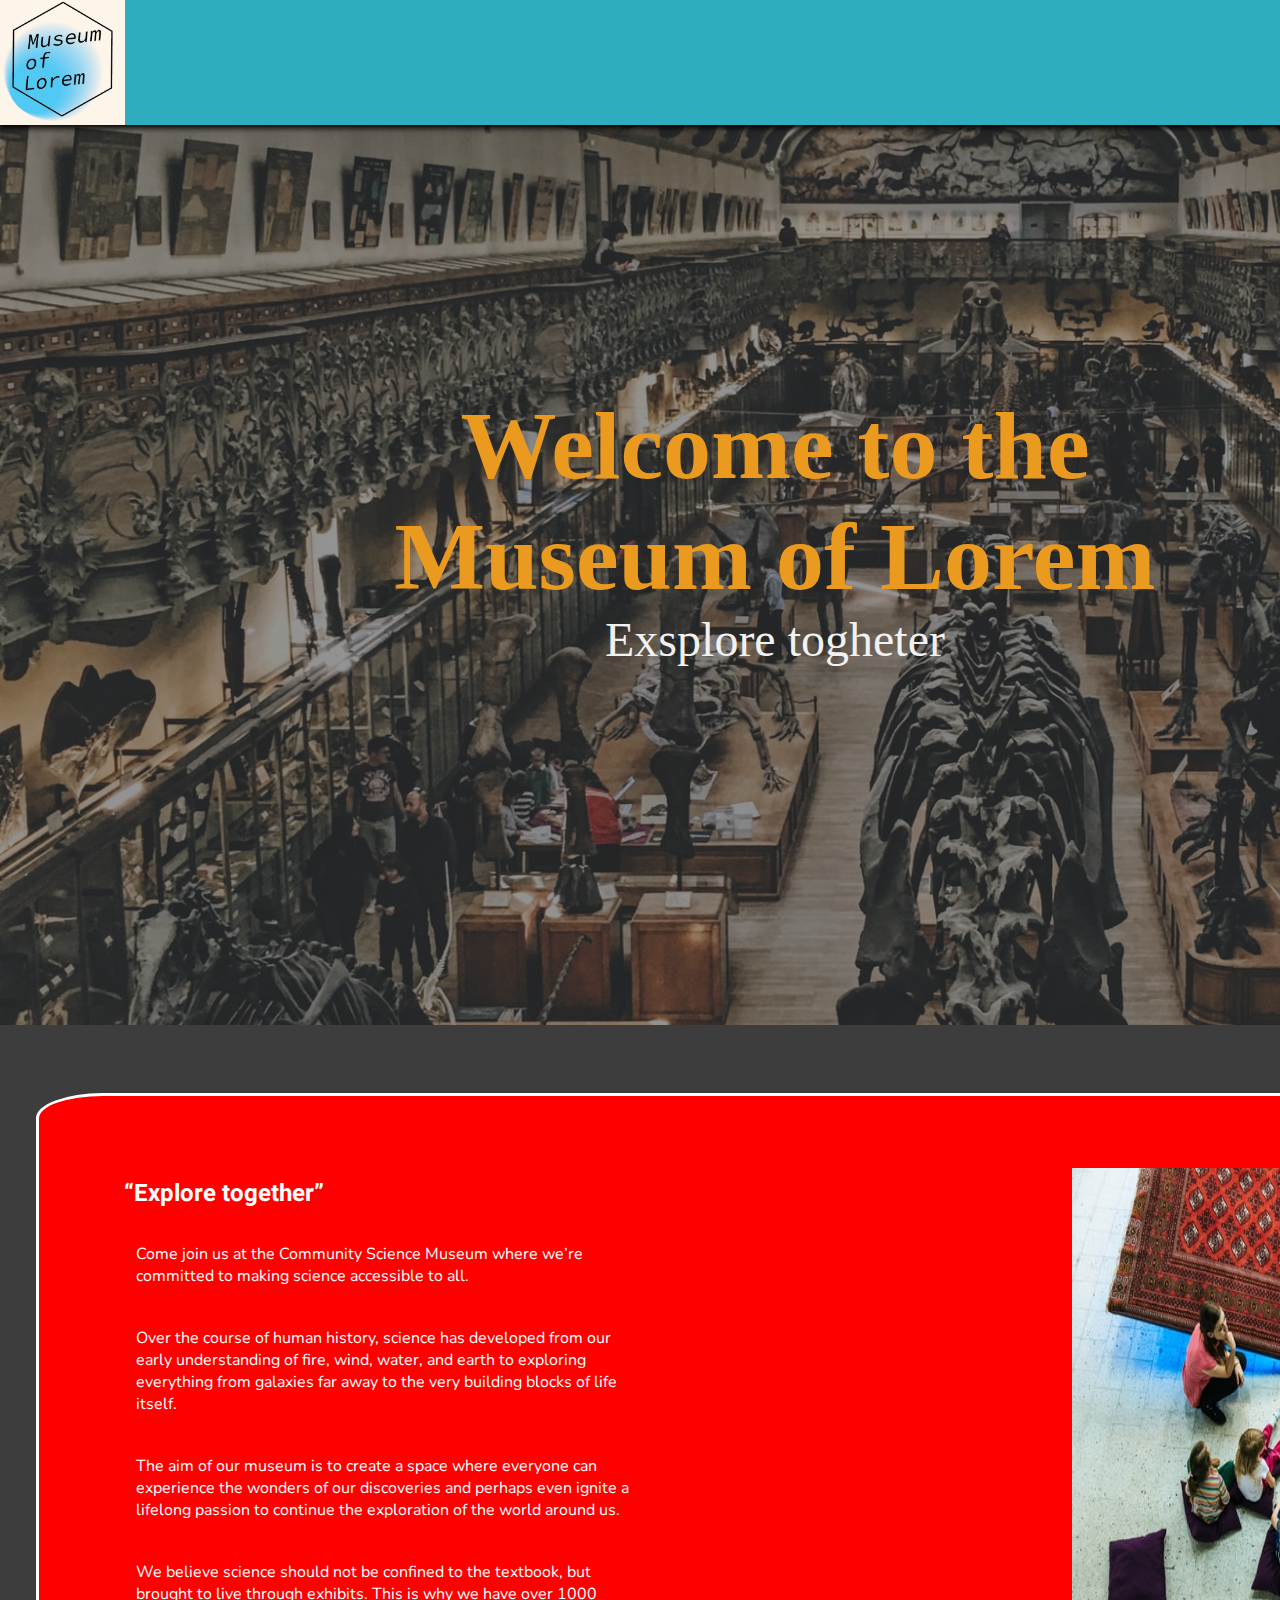
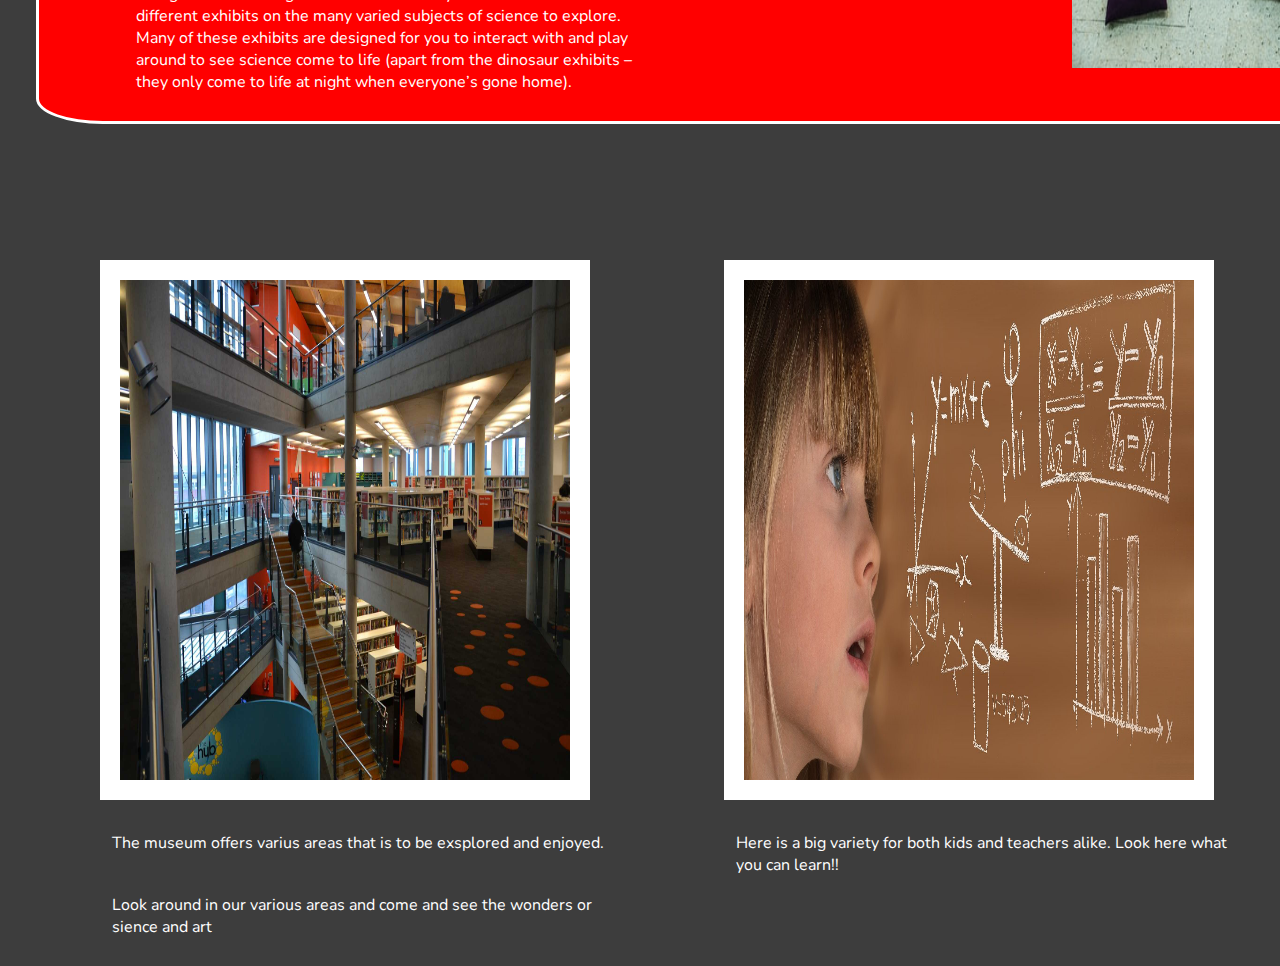
==== index.html @ aa78b1b6 "fixed page 1" ====
<!DOCTYPE html>
<html lang="en">
  <head>
    <title>Museum of Ipsum</title>
    <meta charset="UTF-8" />
    <meta name="author" content="Dennis-Hass" />
    <meta name="description" content="Community Science Museum" />
    <meta name="viewport" content="width=device-width, initial-scale=1.0" />
    <link href="css/style.css" rel="stylesheet" />
    <link rel="preconnect" href="https://fonts.gstatic.com" />
    <link
      href="https://fonts.googleapis.com/css2?family=Barlow+Semi+Condensed:wght@500&family=Heebo:wght@500&family=Nunito:wght@600&display=swap"
      rel="stylesheet"
    />
  </head>
  <body class="grid-fp body-hp">
    <header>
      <a href="index.html"
        ><img class="logo" src="/images/logo museum.png" alt="logo"
      /></a>
      <nav>
        <ul>
          <li class="dropdown">
            <button class="dropdb">Exsplore</button>
            <div class="overlay"></div>
            <div class="dropdown-items">
              <a href="kids.html">For Kids</a>
              <a href="to-do.html">Parents</a>
              <a href="researcher.html">Researcher</a>
            </li>
          
          <li class="dropdown">
            <button class="dropdb">Exhibition</button>
            <div class="dropdown-items">
              <a href="cosmology.html">Cosmology</a>
              <a href="evolution.html">Evolution</a>
              <a href="bio-meds.html">Bio and Medecine</a>
              <a href="robots.html">Robots and AI</a>
              <a href="ecology.html">Ecology</a>
            </li>
          <li class="dropdown">
          <a class="dropdb"  href="hours-oph.html">Visit?</a>
        </li>
        </ul>
      </nav>
    </header>
    <div class="intro-pos">
      <h1 class="intro-txt">Welcome to the Museum of Lorem</h1>
      <p1>Exsplore togheter</p1>
    </div>
    <div class="welcome bg-intro">
      

    </div>

    <section class="grid-a1">
      <div class="txt-fp">
        <h2>“Explore together”</h2>
        <p>
          Come join us at the Community Science Museum where we’re committed to
          making science accessible to all.
        </p>

        <p>
          Over the course of human history, science has developed from our early
          understanding of fire, wind, water, and earth to exploring everything
          from galaxies far away to the very building blocks of life itself.
        </p>
        <p>
          The aim of our museum is to create a space where everyone can
          experience the wonders of our discoveries and perhaps even ignite a
          lifelong passion to continue the exploration of the world around us.
        </p>
        <p>
          We believe science should not be confined to the textbook, but brought
          to live through exhibits. This is why we have over 1000 different
          exhibits on the many varied subjects of science to explore. Many of
          these exhibits are designed for you to interact with and play around
          to see science come to life (apart from the dinosaur exhibits – they
          only come to life at night when everyone’s gone home).
        </p>
      </div>
      <div class="a-1">
        <img
          class="grid-a1-img"
          src="/images/monika-kozub-GelAjCYjqCo-unsplash.jpg"
          alt="thogeter in learning"
        />
      </div>
    </section>

    <section class="grid-a2">
      <div>
        <img
          class="fp-img"
          src="/images/library-1132573_1920.jpg"
          alt="the-open-libary"
        />

        <p>
          The museum offers varius areas that is to be exsplored and enjoyed.
        </p>
        <p>
          Look around in our various areas and come and see the wonders or
          sience and art
        </p>
      </div>
      <div>
        <a href="kids.html">
          <img
            class="fp-img"
            src="/images/learn-2405206_1920.jpg"
            alt="we-want-kids-to-learn"
        /></a>
        <p>
          Here is a big variety for both kids and teachers alike. Look here what
          you can learn!!
        </p>
      </div>
      <div>
        <a href="bio-meds.html"
          ><img
            class="fp-img"
            src="/images/jesse-orrico-60373.jpg"
            alt="Medecine-area"
        /></a>
        <p>
          We offer the wonders of the body and medicine and we have many
          exciting things too look at and we want you to exsplore everything
        </p>
      </div>
    </section>
    <script src="/js/funfact.js"></script>
  </body>
</html>
---- css/style.css ----
@font-face {
  font-family: "Nunito";
  font-style: normal;
  font-weight: 600;
  font-display: swap;
  src: url(https://fonts.gstatic.com/s/nunito/v16/XRXV3I6Li01BKofIOOaBXso.woff2)
    format("woff2");
}
@font-face {
  font-family: "Heebo";
  font-style: normal;
  font-weight: 500;
  font-display: swap;
  src: url(https://fonts.gstatic.com/s/heebo/v10/NGSpv5_NC0k9P_v6ZUCbLRAHxK1EiSysd0mm_00.woff2)
    format("woff2");
}
@font-face {
  font-family: "Barlow Semi Condensed";
  font-style: normal;
  font-weight: 500;
  font-display: swap;
  src: url(https://fonts.gstatic.com/s/barlowsemicondensed/v6/wlpigxjLBV1hqnzfr-F8sEYMB0Yybp0mudRfi6m_CWslu50.woff2)
    format("woff2");
}

@font-face {
  font-family: 'Audiowide';
  font-style: normal;
  font-weight: 400;
  font-display: swap;  src: url(https://fonts.gstatic.com/s/audiowide/v9/l7gdbjpo0cum0ckerWCdmA_OIxo.woff2) format('woff2');}


html{
  max-width: auto;
  overflow-x: hidden;
  
}
.body-hp{
  background-color: #000000c2;
}
:root {
  --main-text: "Heebo";
  --small-text: "Nunito";
  --babyblue: #2fadbe;
  --menu-green: #26bf6d;
  --flex: flex: 1
}


h2 {
  font-family: var(--main-text);
}

p {
width: 500px;
font-family: var(--small-text);
color: white;
padding: 12px;
}

.grid-fp {
  display: grid;
  grid-template-columns: auto;
  grid-template-rows: auto;
  grid-template-areas: 
  "header header header header"
  "intro intro intro intro"
  "main main main main"
  "footer footer footer footer"
  ;
  margin: auto;
  
}
.grid-a1 {
 grid-area: main;
  margin-top: 38px;
 
  padding-top: 15px;
  display: flex;
  
}

.grid-a2{
 grid-area: footer;
 display: flex;
 gap: 100px;
 margin-top: 100px;
margin-left: 100px;
}


header {
  grid-area: header;
  height: 125px;
  width: 100%;
  background-color: #2fadbe;
  display: flex;
  box-shadow: 0px 3px 6px 0px black;
  z-index: 2;
  justify-content: space-between;
  
}
ul{
  display: flex;
  height: 108px;
  width: 530px;
  gap: 70px;
}





.logo {
  display: inline-block;
  height: 125px;
  width: 125px;
}
.bg-intro{
  background-image: url(/images/anthony-delanoix-ae1zKHoreQ8-unsplash.jpg);
  background-repeat: no-repeat;
  background-size: cover;
  background-position: 50%;
  height: 900px;
  opacity: 0.45;
}


.dropdb {
  background-color: #2fadbe;
  color: white;
  padding: 0px 16px;
  font-size: 20px;
  border: none;
  font-family: "Heebo", sans-serif;
  border-radius: 20px;
  height: 100px;

}

.dropdown {
  position: relative;
  display: inline-block;
  border-radius: 15px;
  align-self: center;
}

.dropdown-items {
  display: none;
  position: absolute;
  background-color: #f1f1f1;
  min-width: 160px;
  box-shadow: 0px 10px 20px 0px rgba(0, 0, 0, 0.2);
  z-index: 1;
  border-radius: 10px;  
}

.dropdown-items a {
  color: black;
  padding: 12px 16px;
  text-decoration: none;
  display: block;
}

.dropdown-items a:hover {
  background-color: rgb(139, 134, 134);
}

.dropdown:hover .dropdown-items {
  display: block;
}

.dropdown:hover .dropdb {
 
  background-color: #26bf6d;
  box-sizing: border-box;
  width: 100%;


}

.overlay{
  content: "";
position: absolute;
bottom: 100%;
left: 0;
right: 0;
transition: ease .2s;
overflow: hidden;
background-color: var(--menu-green);
height: 0;
width: 100%;
}

.overlay:hover{
  bottom:0;
  height: 100%;
}




.welcome {
  
  grid-area: intro;
  text-align: center;
  font-family: "Nunito", sans-serif;
}
.intro-txt{
  width: 100%;
  margin: auto;
  color: rgb(235, 154, 32);
  
}
.intro-pos{
  position: absolute;
z-index: 2;
top: 390px;
text-align: center;
font-size: 3em;
left: 270px;
}




.fp-img {
  height: 500px;
  width: 450px;
  border: solid white 20px;
}
p1{
  color: #f1f1f1;
}

.grid-a1-img{
  width: 500px;
  height: 500px;
  flex: 50%;
  margin-right: 300px;
  margin-top: 90px

}

.txt-fp {
  margin-left: 36px;
  margin-top: 15px;
  background-color: red;
  margin-right: -629px;
  width: 1032.5px;
  margin-bottom: 36px;
  border-radius: 4%;
  padding-left: 85px;
  padding-top: 60px;
  flex: 50%;
  color: white;
  border: solid;

}

.container{
  position: relative;
}

.txt-ff {
  color: white;
  text-decoration:bold;
  position: absolute;
  top: 160px;
  left: 550px;
  z-index: 2;
  font-family: 'Audiowide', cursive;
  font-size: x-large;
}
.fun-fact {
  text-align: center;
  position: absolute;
  top: 100px;
  left: 500px;
  width: 200px;
  height: 200px;
  display: block;
  background: red;
  border-radius: 100%;
  z-index: 1;
  border: solid black 3px;
}
.fun-fact-1 {
  top: 110px;
  left: 480px;
  position: absolute;
  width: 100px;
  height: 100px;
  display: block;
  background: green;
  border-radius: 100%;
  z-index: -1;
}
.fun-fact-2 {
  left: 600px;
  top: 100px;
  position: absolute;
  width: 100px;
  height: 100px;
  display: block;
  background: purple;
  border-radius: 100%;
  z-index: -1;
}
.fun-fact-3 {
  top: 220px;
  left: 500px;
  position: absolute;
  width: 100px;
  height: 100px;
  display: block;
  background: blue;
  border-radius: 100%;
  z-index: -1;
}
.fun-fact-4 {
  left: 620px;
  top: 220px;
  position: absolute;
  width: 100px;
  height: 100px;
  display: block;
  background: yellow;
  border-radius: 100%;
  z-index: 1;
}
span{
  content: "";
  width: 800px;
  height: 5px;
  background: black;
  display: block;
  margin-bottom: 15px;
}

@media screen and (min-width: 300px) and (max-width: 600px) {
}

@media screen and (min-width: 900px) {
}
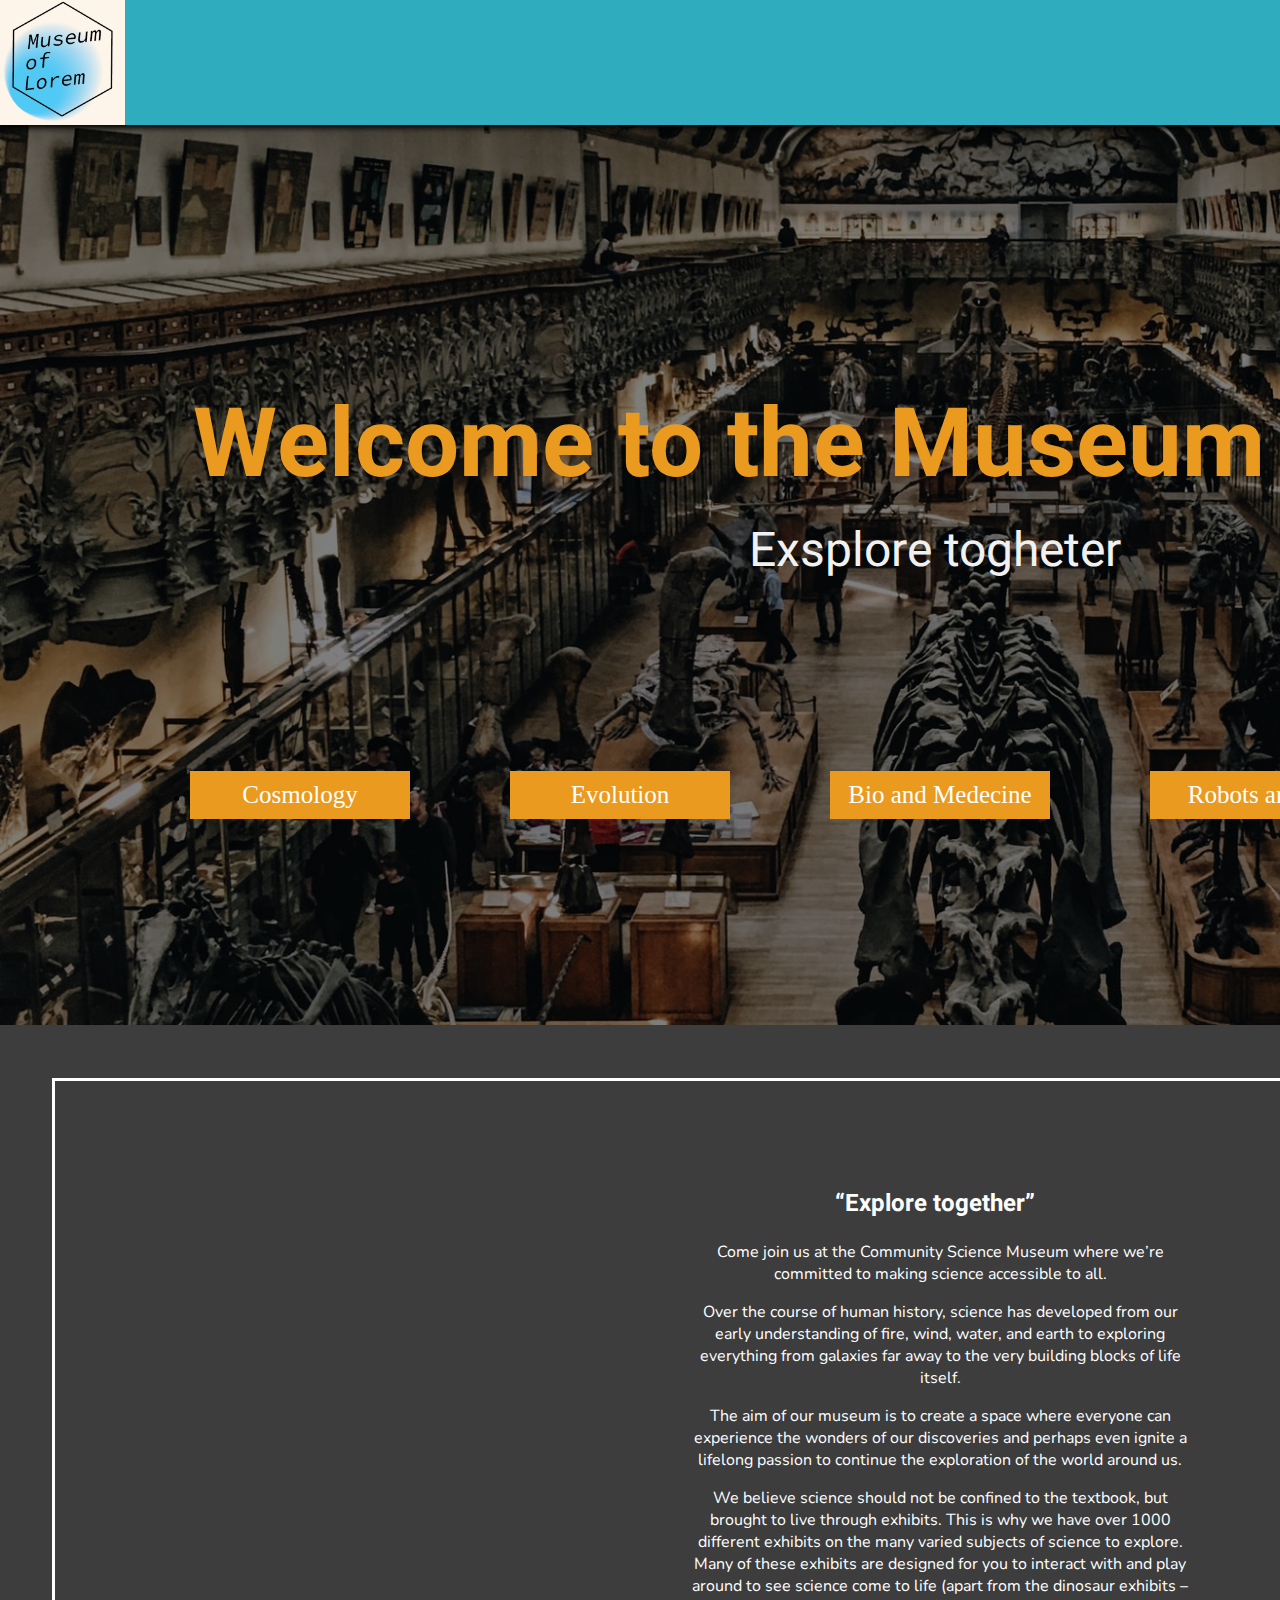
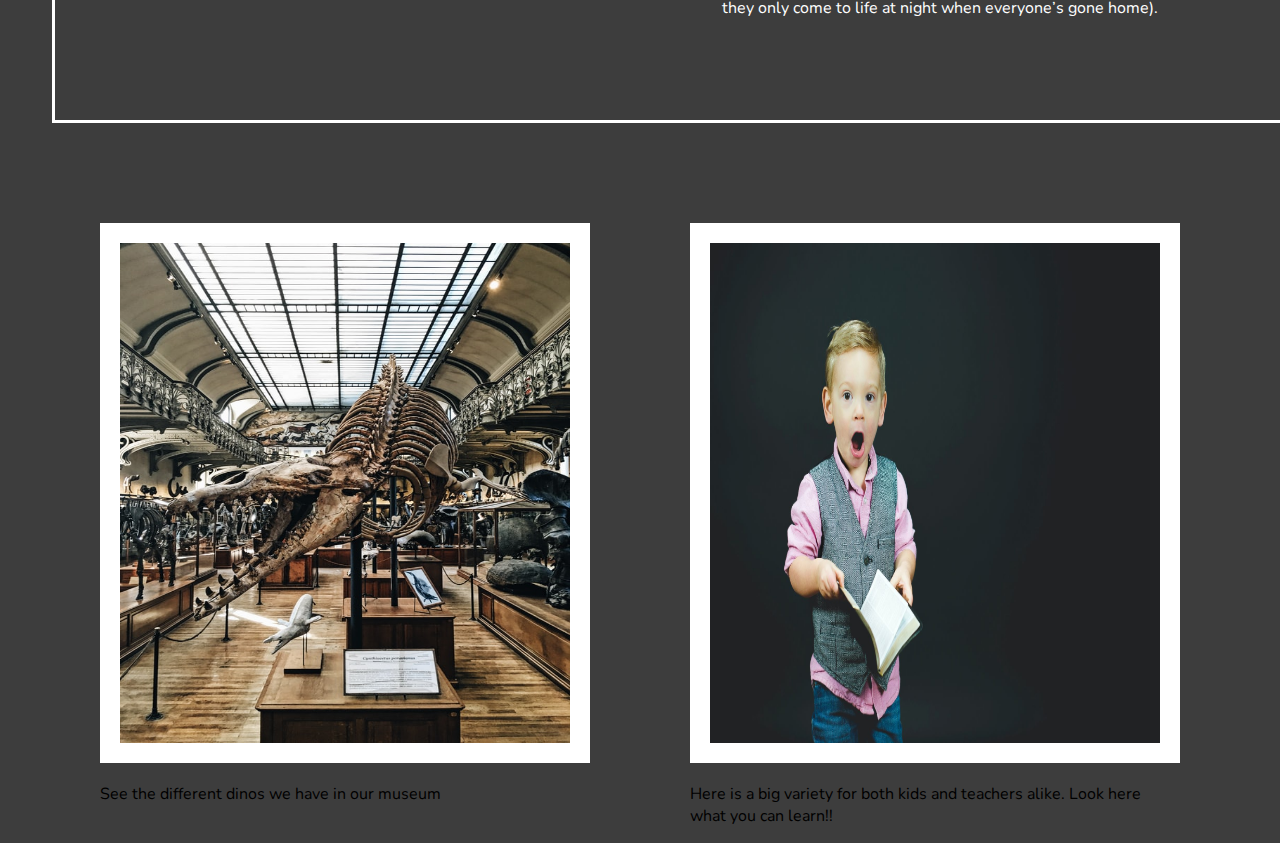
==== commit 5539d0ec: "did stuff" ====
--- a/index.html
+++ b/index.html
@@ -25,7 +25,7 @@
             <div class="overlay"></div>
             <div class="dropdown-items">
               <a href="kids.html">For Kids</a>
-              <a href="to-do.html">Parents</a>
+              <a href="to-do.html">Teachers</a>
               <a href="researcher.html">Researcher</a>
             </li>
           
@@ -44,6 +44,7 @@
         </ul>
       </nav>
     </header>
+    
     <div class="intro-pos">
       <h1 class="intro-txt">Welcome to the Museum of Lorem</h1>
       <p1>Exsplore togheter</p1>
@@ -52,6 +53,21 @@
       
 
     </div>
+    <nav class="s-nav">
+        <ul>
+        <li>
+        
+        <div class=test-nav>
+          <a href="cosmology.html">Cosmology</a>
+          <a href="evolution.html">Evolution</a>
+          <a href="bio-meds.html">Bio and Medecine</a>
+          <a href="robots.html">Robots and AI</a>
+          <a href="ecology.html">Ecology</a>
+        </li>
+    </nav>
+        </ul>
+    
+    
 
     <section class="grid-a1">
       <div class="txt-fp">
@@ -80,36 +96,25 @@
           only come to life at night when everyone’s gone home).
         </p>
       </div>
-      <div class="a-1">
-        <img
-          class="grid-a1-img"
-          src="/images/monika-kozub-GelAjCYjqCo-unsplash.jpg"
-          alt="thogeter in learning"
-        />
-      </div>
     </section>
-
+    
     <section class="grid-a2">
       <div>
         <img
           class="fp-img"
-          src="/images/library-1132573_1920.jpg"
-          alt="the-open-libary"
+          src="/images/anthony-delanoix-gp6hQuZFRLM-unsplash(2).jpg"
+          alt="dinosaurs-area"
         />
 
+
         <p>
-          The museum offers varius areas that is to be exsplored and enjoyed.
-        </p>
-        <p>
-          Look around in our various areas and come and see the wonders or
-          sience and art
-        </p>
+          See the different dinos we have in our museum</p>
       </div>
       <div>
         <a href="kids.html">
           <img
             class="fp-img"
-            src="/images/learn-2405206_1920.jpg"
+            src="/images/ben-white-qDY9ahp0Mto-unsplash.jpg"
             alt="we-want-kids-to-learn"
         /></a>
         <p>
@@ -129,6 +134,9 @@
           exciting things too look at and we want you to exsplore everything
         </p>
       </div>
+      <div>
+        <img src="" alt="">
+      </div>
     </section>
     <script src="/js/funfact.js"></script>
   </body>
--- a/css/style.css
+++ b/css/style.css
@@ -31,7 +31,7 @@
 
 
 html{
-  max-width: auto;
+  max-width: 1900px;
   overflow-x: hidden;
   
 }
@@ -52,10 +52,7 @@
 }
 
 p {
-width: 500px;
 font-family: var(--small-text);
-color: white;
-padding: 12px;
 }
 
 .grid-fp {
@@ -76,8 +73,14 @@
   margin-top: 38px;
  
   padding-top: 15px;
-  display: flex;
-  
+  
+  
+}
+.grid-a1 p{
+  width:500px;
+  position: relative;
+  left: 550px;
+ 
 }
 
 .grid-a2{
@@ -100,6 +103,8 @@
   justify-content: space-between;
   
 }
+
+
 ul{
   display: flex;
   height: 108px;
@@ -122,7 +127,7 @@
   background-size: cover;
   background-position: 50%;
   height: 900px;
-  opacity: 0.45;
+  filter: brightness(50%);
 }
 
 
@@ -213,12 +218,13 @@
   
 }
 .intro-pos{
-  position: absolute;
-z-index: 2;
-top: 390px;
-text-align: center;
-font-size: 3em;
-left: 270px;
+  position: relative;
+  z-index: 1;
+  text-align: center;
+  font-size: 3em;
+  font-family: var(--main-text);
+  grid-area: intro;
+  top: 250px;
 }
 
 
@@ -243,34 +249,24 @@
 }
 
 .txt-fp {
-  margin-left: 36px;
-  margin-top: 15px;
-  background-color: red;
-  margin-right: -629px;
-  width: 1032.5px;
-  margin-bottom: 36px;
-  border-radius: 4%;
-  padding-left: 85px;
-  padding-top: 60px;
-  flex: 50%;
+  margin: auto;
+  width: 85%;
+  padding: 85px;
   color: white;
   border: solid;
-
-}
-
-.container{
-  position: relative;
-}
-
+  text-align: center;
+}
+
+.container {
+  position: relative;
+}
 .txt-ff {
   color: white;
-  text-decoration:bold;
+  text-decoration: bold;
   position: absolute;
   top: 160px;
   left: 550px;
   z-index: 2;
-  font-family: 'Audiowide', cursive;
-  font-size: x-large;
 }
 .fun-fact {
   text-align: center;
@@ -283,7 +279,7 @@
   background: red;
   border-radius: 100%;
   z-index: 1;
-  border: solid black 3px;
+  color:white;
 }
 .fun-fact-1 {
   top: 110px;
@@ -294,7 +290,7 @@
   display: block;
   background: green;
   border-radius: 100%;
-  z-index: -1;
+  z-index: 0;
 }
 .fun-fact-2 {
   left: 600px;
@@ -305,7 +301,7 @@
   display: block;
   background: purple;
   border-radius: 100%;
-  z-index: -1;
+  z-index: 0;
 }
 .fun-fact-3 {
   top: 220px;
@@ -316,7 +312,7 @@
   display: block;
   background: blue;
   border-radius: 100%;
-  z-index: -1;
+  z-index: 0;
 }
 .fun-fact-4 {
   left: 620px;
@@ -327,15 +323,66 @@
   display: block;
   background: yellow;
   border-radius: 100%;
+  z-index: 0;
+}
+
+.fact{
+  display:none;
+}
+.fun-fact:hover >  .fact{
+  display: block;
+  rotate: 180deg;
+  padding: 100px;
+
+}
+.fun-fact:hover{
+  width: 600px;
+  height: 300px;
+  transition: ease-out 1s;
+  transform: rotate(180deg);
+  z-index: 2;
+  border-radius: 0%;
+display:block;
+  color:white;
+}
+
+
+.test-nav{
+  position: relative;
+  display: flex;
+  gap: 100px;
   z-index: 1;
-}
-span{
-  content: "";
-  width: 800px;
-  height: 5px;
-  background: black;
-  display: block;
-  margin-bottom: 15px;
+  
+}
+
+
+.s-nav{
+  display: grid;
+grid-area: intro;
+margin-top: 500px;
+margin-left: 150px;
+  position: relative;
+  border-radius: 15px;
+  align-self: center;
+}
+
+
+.test-nav a{
+  color: white;
+  font-size: 25px;
+  background-color: #eb9a20;
+  align-self: center;
+  padding: 10px;
+  width: 200px;
+  text-align: center;
+  text-decoration: none;
+
+}
+
+.test-nav a:hover{
+  background-color: black;
+  color: #eb9a20;
+
 }
 
 @media screen and (min-width: 300px) and (max-width: 600px) {
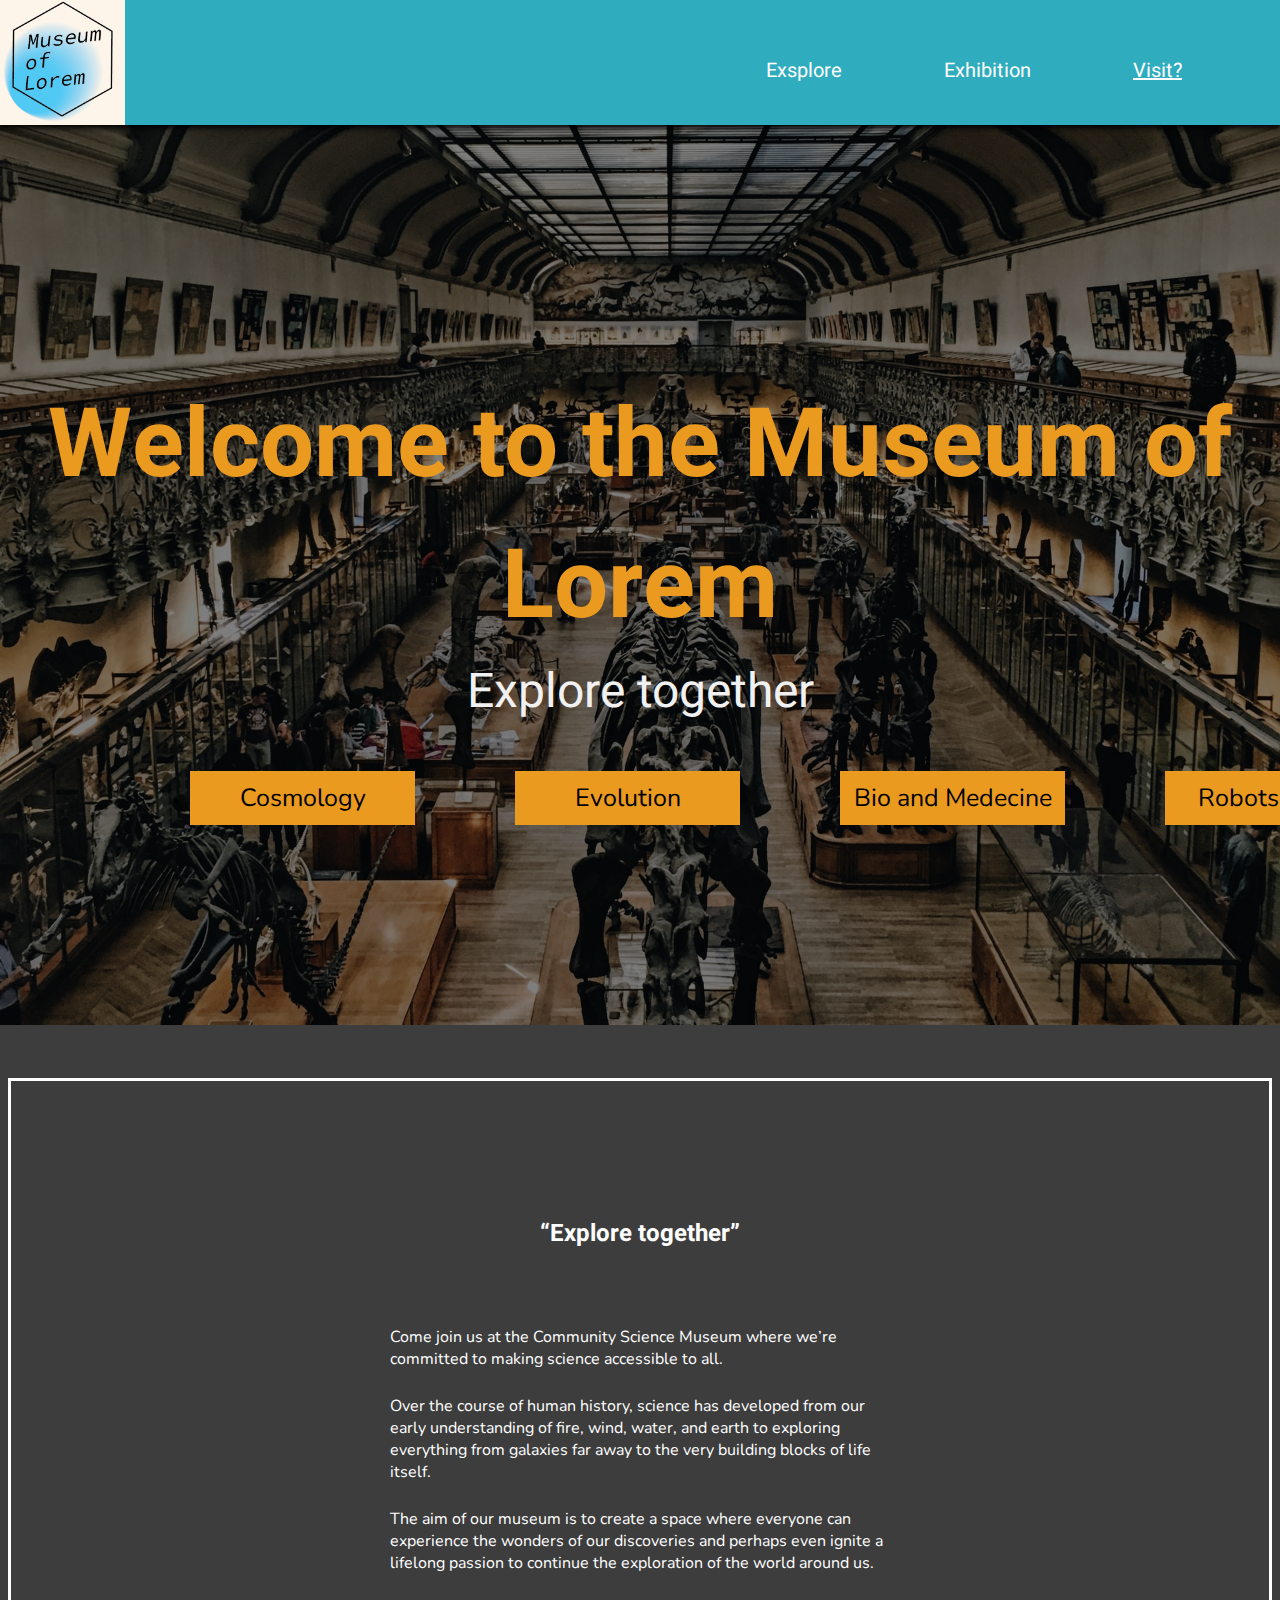
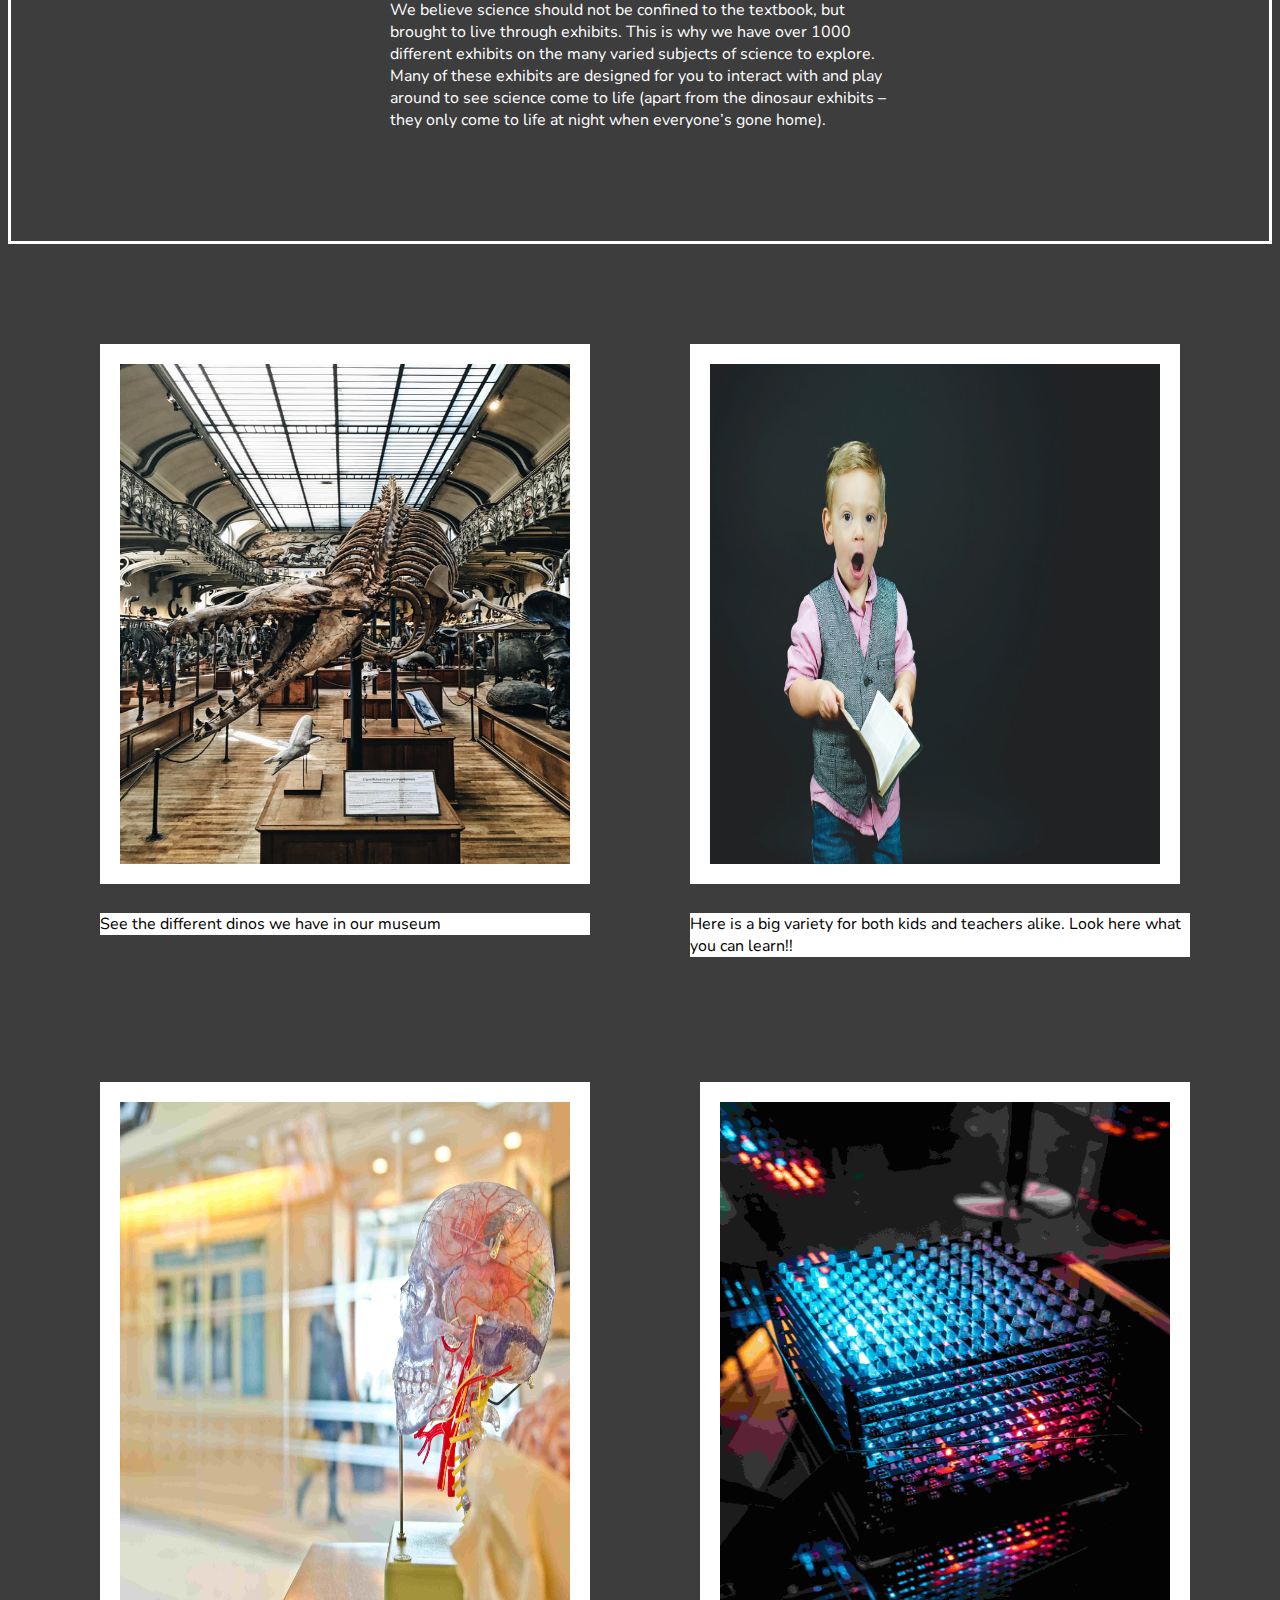
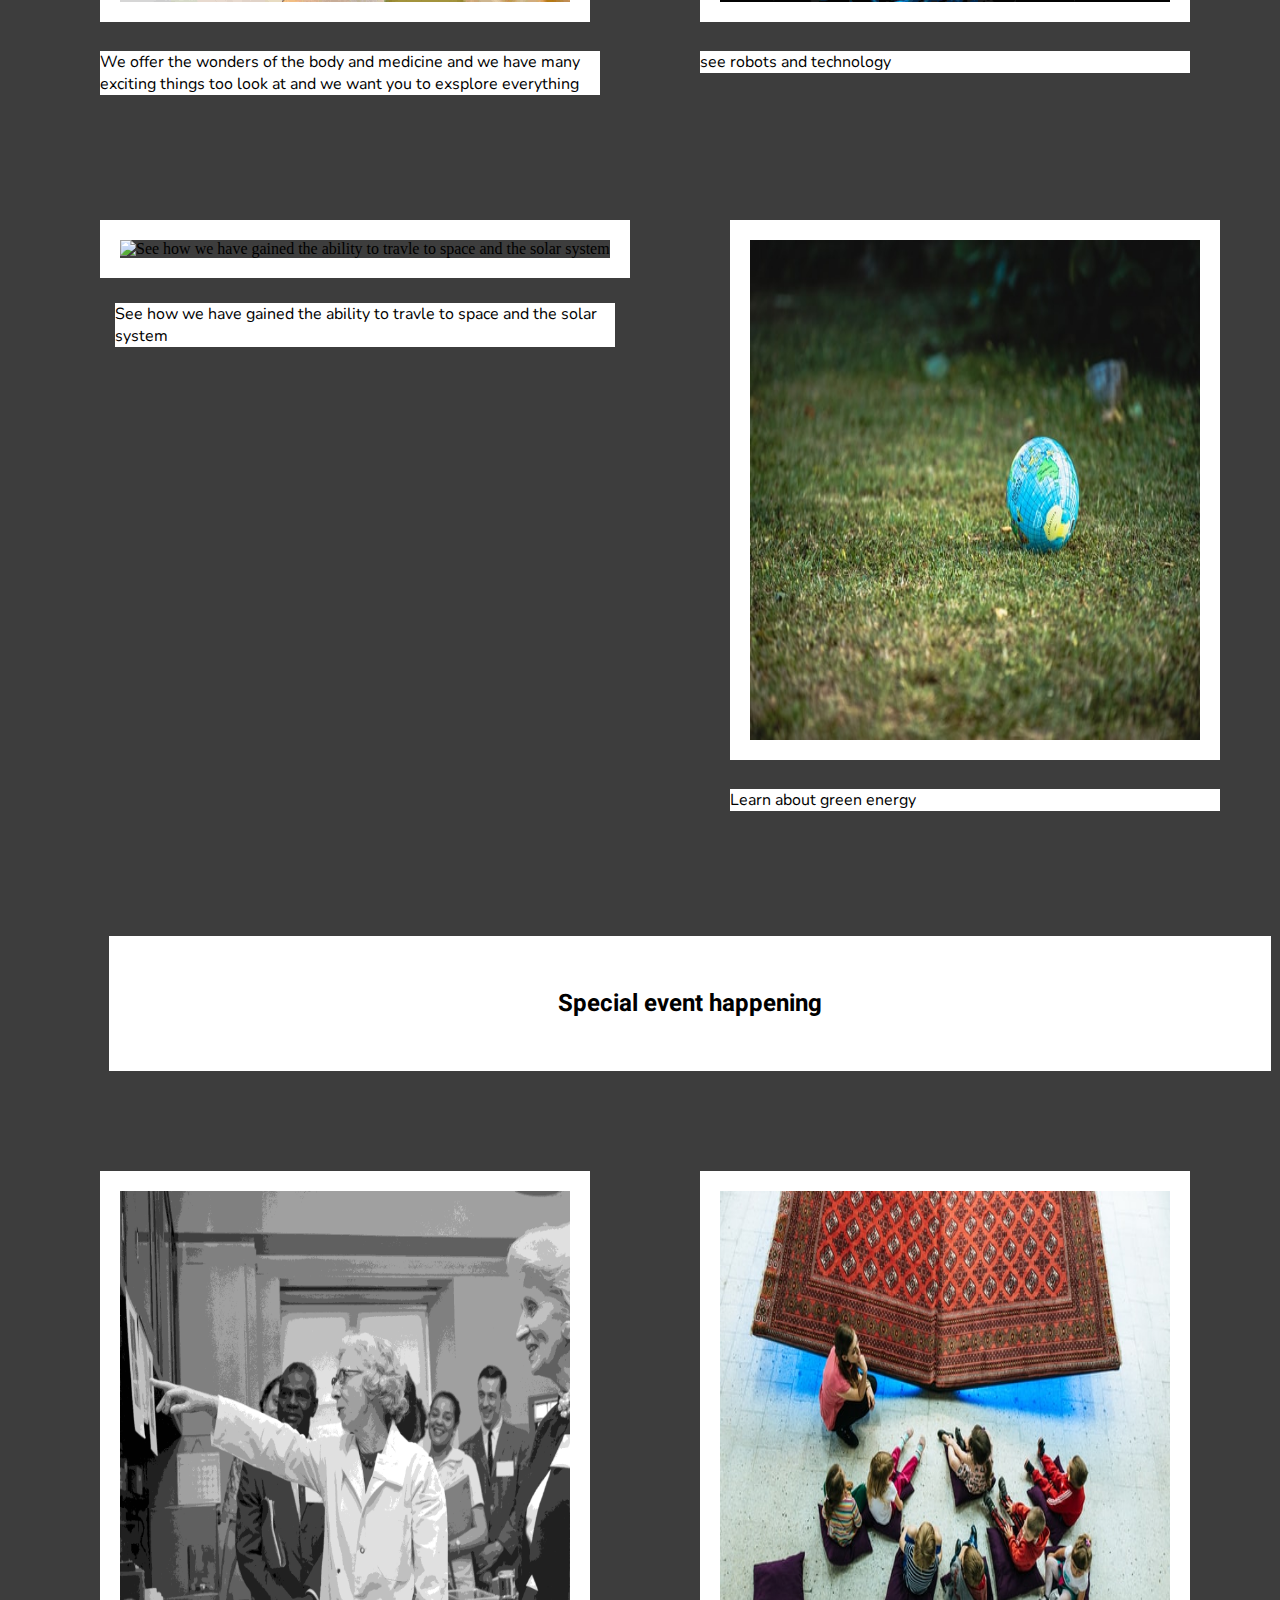
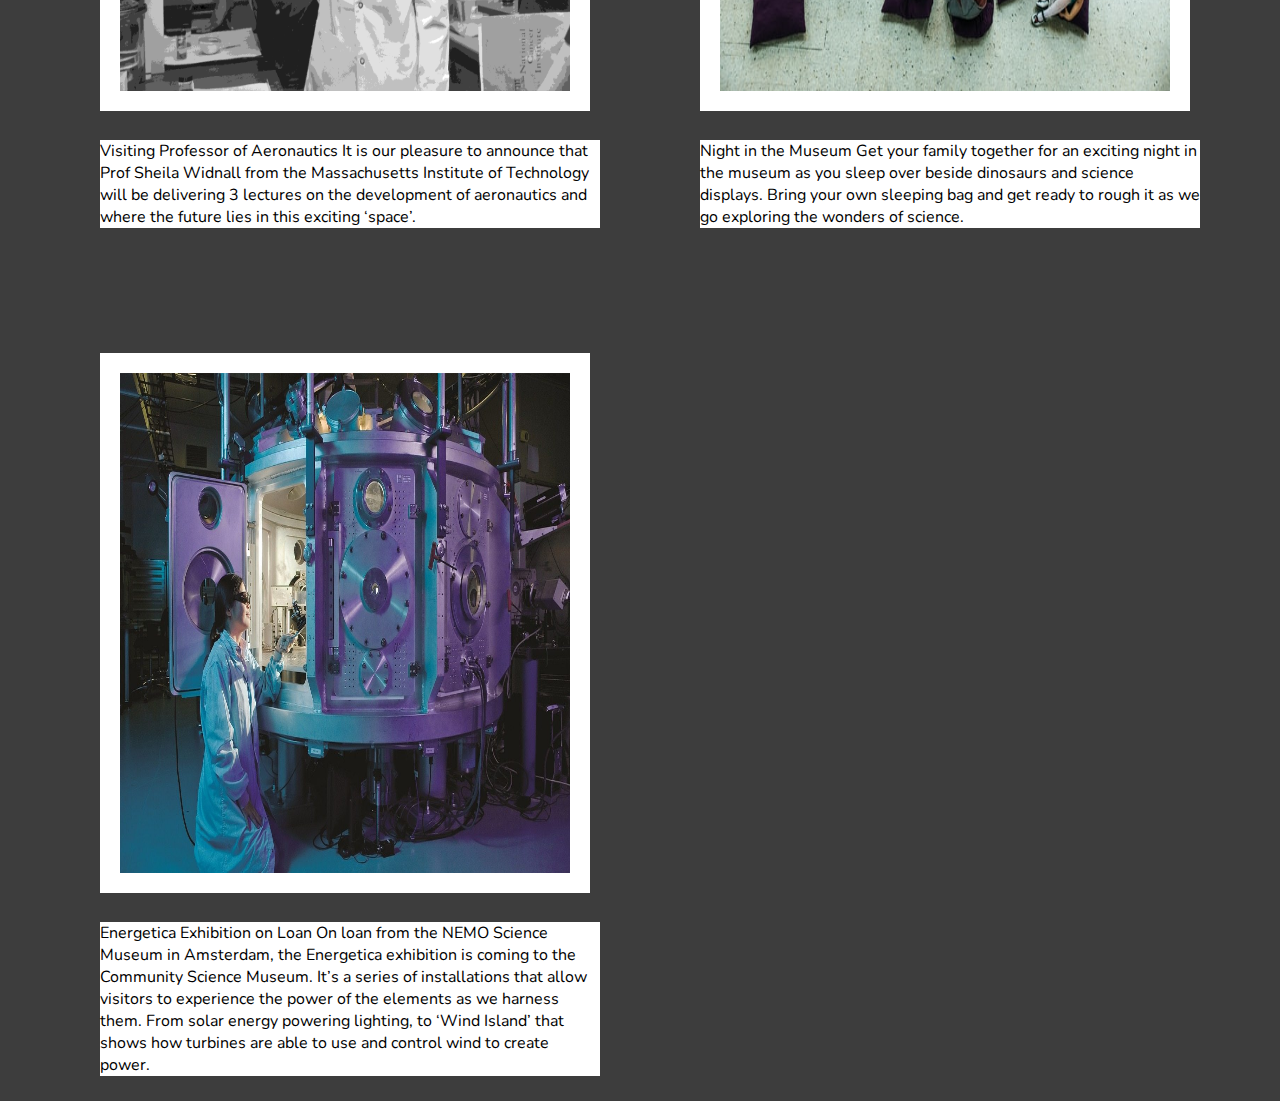
==== commit a1e4f24d: "sett up all files" ====
--- a/index.html
+++ b/index.html
@@ -47,7 +47,7 @@
     
     <div class="intro-pos">
       <h1 class="intro-txt">Welcome to the Museum of Lorem</h1>
-      <p1>Exsplore togheter</p1>
+      <p1>Explore together</p1>
     </div>
     <div class="welcome bg-intro">
       
@@ -100,15 +100,14 @@
     
     <section class="grid-a2">
       <div>
-        <img
+
+       <a href="evolution.html"> <img
           class="fp-img"
           src="/images/anthony-delanoix-gp6hQuZFRLM-unsplash(2).jpg"
-          alt="dinosaurs-area"
-        />
-
-
-        <p>
-          See the different dinos we have in our museum</p>
+          alt="dinosaurs-area"/></a>
+          <p>
+          See the different dinos we have in our museum
+        </p>
       </div>
       <div>
         <a href="kids.html">
@@ -135,8 +134,52 @@
         </p>
       </div>
       <div>
-        <img src="" alt="">
+        <img class="fp-img" src="/images/maximalfocus-C-wJ54y-gms-unsplash(1).jpg" alt="powerfull processor">
+        <p>see robots and technology</p>
       </div>
+      <div>
+        <img class="fp-img" src="/images/andrew-ruiz-348421.jpg" alt="See how we have gained the ability to travle to space and the solar system">
+        <p>See how we have gained the ability to travle to space and the solar system</p>
+      </div>
+      <div>
+        <img class="fp-img" src="/images/guillaume-de-germain-6Xw9wMJyHus-unsplash.jpg" alt="Learn about green energy">
+        
+        <p>Learn about green energy</p>
+      </div>
+
+    </section>
+    <section class="grid-a3">
+      <h2>Special event happening</h2>
+      <div>
+      <a href="event-1.html"><img class="fp-img" src="/images/national-cancer-institute-kCXvthZgtvA-unsplash(1).jpg" alt="
+        Visiting Professor of Aeronautics.
+        It is our pleasure to announce that Prof Sheila Widnall from the Massachusetts Institute of Technology will be delivering 3 lectures on the development of aeronautics and where the future lies in this exciting ‘space’.
+        "></a>
+        <p>
+          Visiting Professor of Aeronautics
+          It is our pleasure to announce that Prof Sheila Widnall from the Massachusetts Institute of Technology will be delivering 3 lectures on the development of aeronautics and where the future lies in this exciting ‘space’.
+          </p>
+      </div>
+      <div>
+         <a href="event-2.html"> <img class="fp-img" src="/images/monika-kozub-GelAjCYjqCo-unsplash.jpg" alt="Night in the Museum
+          Get your family together for an exciting night in the museum as you sleep over beside dinosaurs and science displays. Bring your own sleeping bag and get ready to rough it as we go exploring the wonders of science.
+          "></a>
+          <p>Night in the Museum
+            Get your family together for an exciting night in the museum as you sleep over beside dinosaurs and science displays. Bring your own sleeping bag and get ready to rough it as we go exploring the wonders of science.
+            </p>
+          </div>
+          <div>
+            <a href="event-3"> <img class="fp-img" src="/images/scientific-2040795_1280.jpg" alt="Energetica Exhibition on Loan
+              On loan from the NEMO Science Museum in Amsterdam, the Energetica exhibition is coming to the Community Science Museum. It’s a series of installations that allow visitors to experience the power of the elements as we harness them. From solar energy powering lighting, to ‘Wind Island’ that shows how turbines are able to use and control wind to create power.
+              "></a>
+              <p>Energetica Exhibition on Loan
+                On loan from the NEMO Science Museum in Amsterdam, the Energetica exhibition is coming to the Community Science Museum. It’s a series of installations that allow visitors to experience the power of the elements as we harness them. From solar energy powering lighting, to ‘Wind Island’ that shows how turbines are able to use and control wind to create power.
+                </p>
+
+
+          </div>
+
+  
     </section>
     <script src="/js/funfact.js"></script>
   </body>
--- a/css/style.css
+++ b/css/style.css
@@ -35,9 +35,15 @@
   overflow-x: hidden;
   
 }
+
+* , ::after ::before{
+  box-sizing: border-box;
+}
+
 .body-hp{
   background-color: #000000c2;
 }
+
 :root {
   --main-text: "Heebo";
   --small-text: "Nunito";
@@ -49,10 +55,17 @@
 
 h2 {
   font-family: var(--main-text);
+  position: relative;
+width: 90%;
+padding: 50px;
+margin: auto;
+text-align: center;
 }
 
 p {
 font-family: var(--small-text);
+max-width: 500px;
+margin: 25px auto;
 }
 
 .grid-fp {
@@ -63,6 +76,8 @@
   "header header header header"
   "intro intro intro intro"
   "main main main main"
+  "main-2 main-2 main-2 main-2"
+  "event event event event"
   "footer footer footer footer"
   ;
   margin: auto;
@@ -71,25 +86,41 @@
 .grid-a1 {
  grid-area: main;
   margin-top: 38px;
- 
   padding-top: 15px;
   
   
 }
-.grid-a1 p{
-  width:500px;
-  position: relative;
-  left: 550px;
- 
-}
+
 
 .grid-a2{
- grid-area: footer;
+ grid-area: main-2;
  display: flex;
  gap: 100px;
  margin-top: 100px;
 margin-left: 100px;
-}
+flex-wrap: wrap;
+}
+
+.grid-a2 p, .grid-a3 h2,.grid-a3 p{
+  
+  background: white;
+}
+
+.grid-a3{
+  grid-area: event;
+  display: flex;
+  gap: 100px;
+  margin-top: 100px;
+  margin-left: 100px;
+  flex-wrap: wrap;
+}
+
+
+
+
+
+
+
 
 
 header {
@@ -184,26 +215,6 @@
 
 }
 
-.overlay{
-  content: "";
-position: absolute;
-bottom: 100%;
-left: 0;
-right: 0;
-transition: ease .2s;
-overflow: hidden;
-background-color: var(--menu-green);
-height: 0;
-width: 100%;
-}
-
-.overlay:hover{
-  bottom:0;
-  height: 100%;
-}
-
-
-
 
 .welcome {
   
@@ -254,7 +265,6 @@
   padding: 85px;
   color: white;
   border: solid;
-  text-align: center;
 }
 
 .container {
@@ -329,7 +339,7 @@
 .fact{
   display:none;
 }
-.fun-fact:hover >  .fact{
+.fun-fact:hover > .fact{
   display: block;
   rotate: 180deg;
   padding: 100px;
@@ -368,14 +378,15 @@
 
 
 .test-nav a{
-  color: white;
+  color: black;
   font-size: 25px;
   background-color: #eb9a20;
   align-self: center;
   padding: 10px;
-  width: 200px;
+  width: 205px;
   text-align: center;
   text-decoration: none;
+  font-family: var(--small-text);
 
 }
 
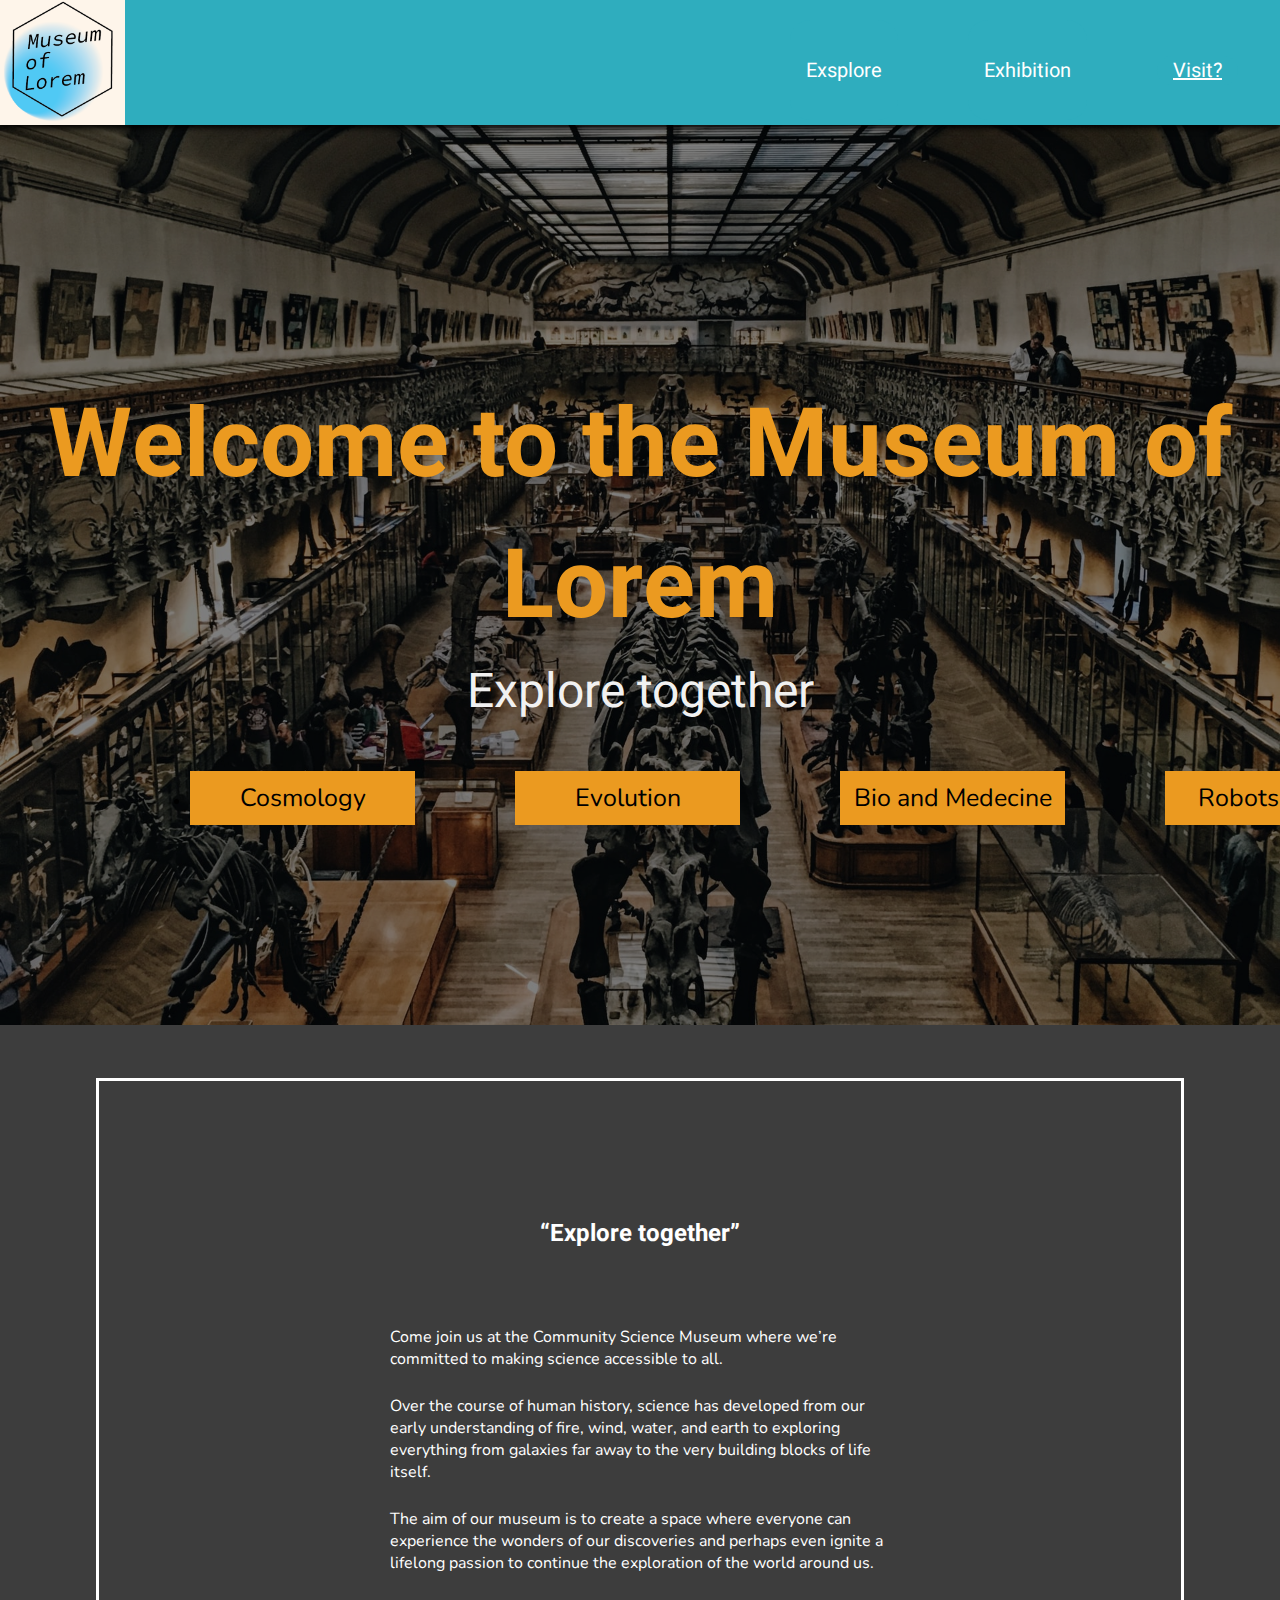
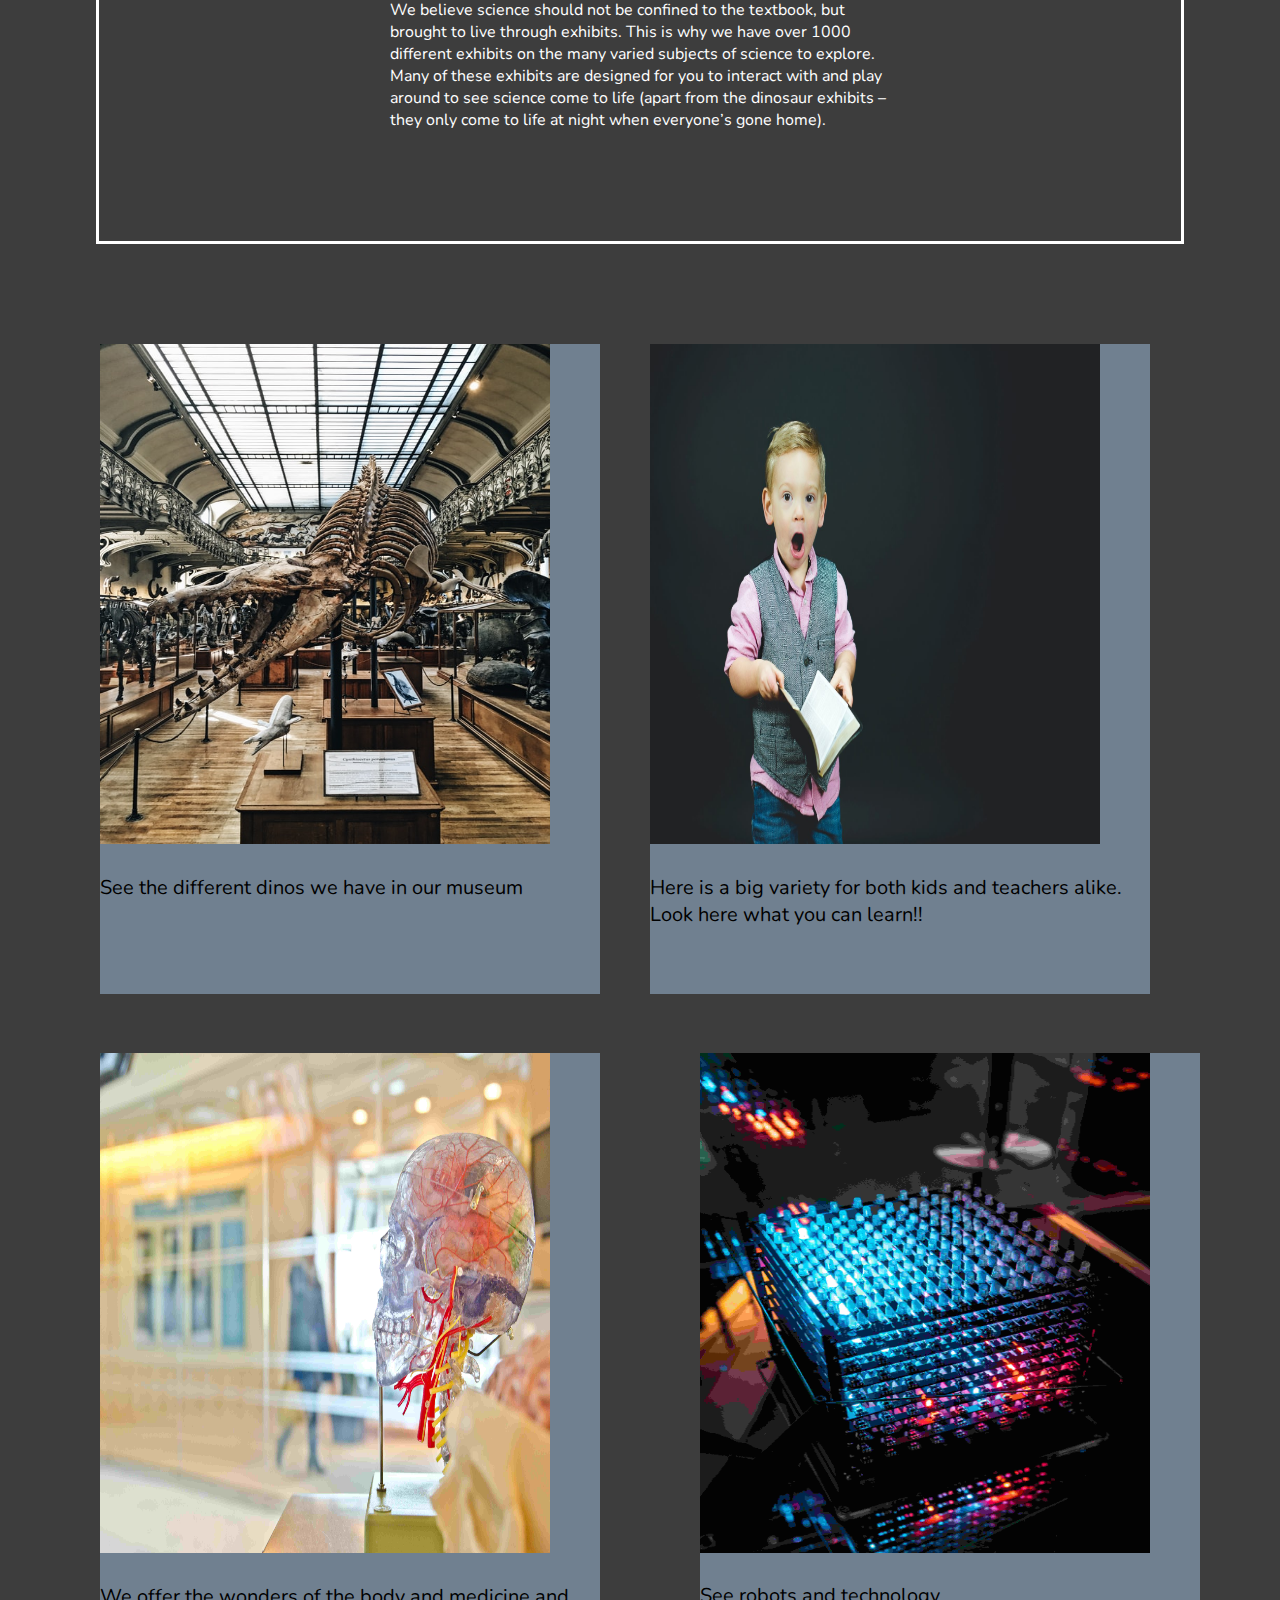
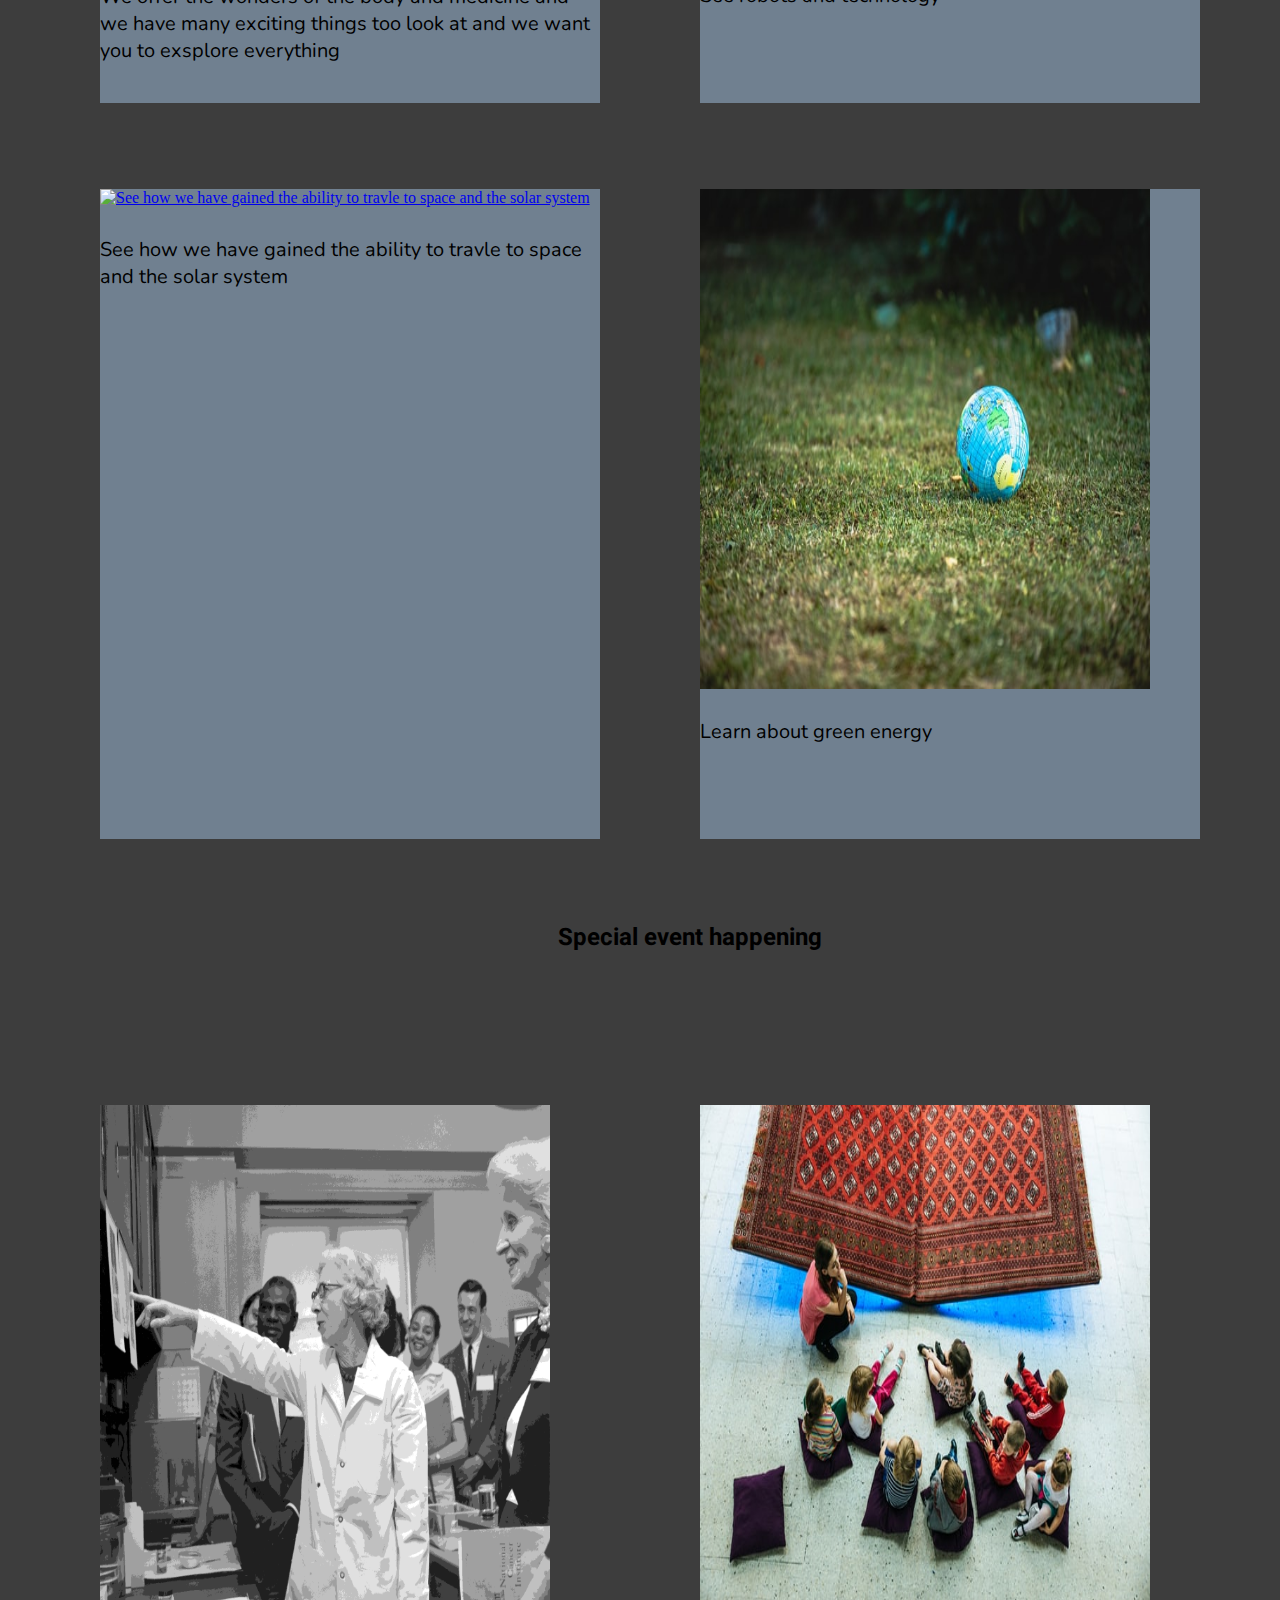
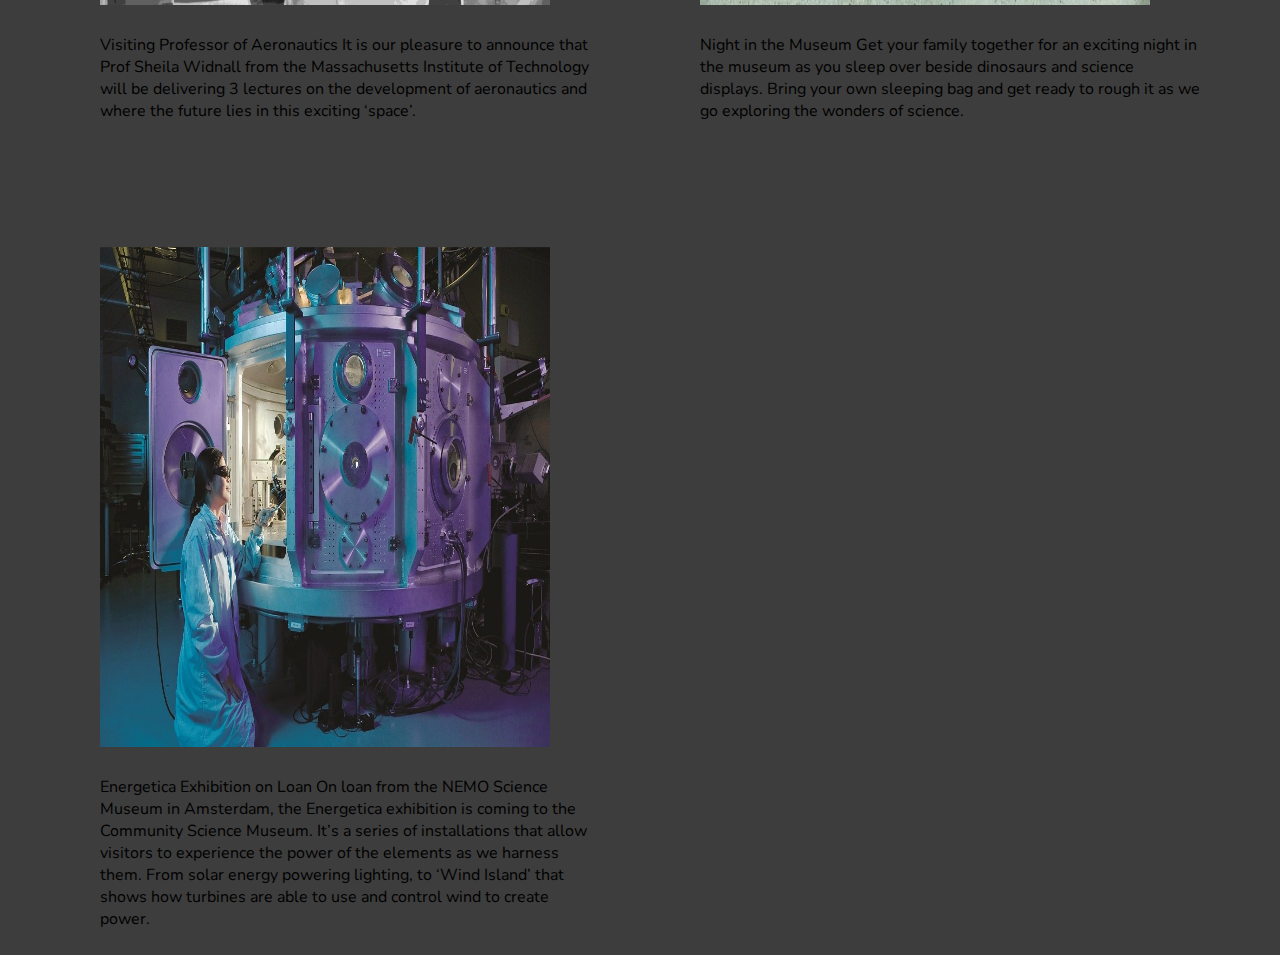
==== commit 17ab7c62: "finnished 2 pages" ====
--- a/index.html
+++ b/index.html
@@ -57,7 +57,7 @@
         <ul>
         <li>
         
-        <div class=test-nav>
+        <div class=mid-nav>
           <a href="cosmology.html">Cosmology</a>
           <a href="evolution.html">Evolution</a>
           <a href="bio-meds.html">Bio and Medecine</a>
@@ -99,20 +99,20 @@
     </section>
     
     <section class="grid-a2">
-      <div>
+      <div class="menu-item">
 
        <a href="evolution.html"> <img
-          class="fp-img"
+          class="fp-img menu-item"
           src="/images/anthony-delanoix-gp6hQuZFRLM-unsplash(2).jpg"
           alt="dinosaurs-area"/></a>
           <p>
           See the different dinos we have in our museum
         </p>
       </div>
-      <div>
+      <div class="menu-item">
         <a href="kids.html">
           <img
-            class="fp-img"
+            class="fp-img menu-item"
             src="/images/ben-white-qDY9ahp0Mto-unsplash.jpg"
             alt="we-want-kids-to-learn"
         /></a>
@@ -121,10 +121,10 @@
           you can learn!!
         </p>
       </div>
-      <div>
+      <div class="menu-item">
         <a href="bio-meds.html"
           ><img
-            class="fp-img"
+            class="fp-img menu-item"
             src="/images/jesse-orrico-60373.jpg"
             alt="Medecine-area"
         /></a>
@@ -133,16 +133,19 @@
           exciting things too look at and we want you to exsplore everything
         </p>
       </div>
-      <div>
-        <img class="fp-img" src="/images/maximalfocus-C-wJ54y-gms-unsplash(1).jpg" alt="powerfull processor">
-        <p>see robots and technology</p>
+      <div class="menu-item-2">
+        <a href="bio-meds.html">
+        <img class="fp-img menu-item-2" src="/images/maximalfocus-C-wJ54y-gms-unsplash(1).jpg" alt="powerfull processor"></a>
+        <p>See robots and technology</p>
       </div>
-      <div>
-        <img class="fp-img" src="/images/andrew-ruiz-348421.jpg" alt="See how we have gained the ability to travle to space and the solar system">
+      <div class="menu-item-2">
+        <a href="cosmology.html">
+        <img class="fp-img menu-item-2" src="/images/andrew-ruiz-348421.jpg" alt="See how we have gained the ability to travle to space and the solar system"></a>
         <p>See how we have gained the ability to travle to space and the solar system</p>
       </div>
-      <div>
-        <img class="fp-img" src="/images/guillaume-de-germain-6Xw9wMJyHus-unsplash.jpg" alt="Learn about green energy">
+      <div class="menu-item-2">
+        <a href="ecology.html">
+        <img class="fp-img menu-item-2" src="/images/guillaume-de-germain-6Xw9wMJyHus-unsplash.jpg" alt="Learn about green energy"></a>
         
         <p>Learn about green energy</p>
       </div>
@@ -151,27 +154,27 @@
     <section class="grid-a3">
       <h2>Special event happening</h2>
       <div>
-      <a href="event-1.html"><img class="fp-img" src="/images/national-cancer-institute-kCXvthZgtvA-unsplash(1).jpg" alt="
+      <img class="fp-img" src="/images/national-cancer-institute-kCXvthZgtvA-unsplash(1).jpg" alt="
         Visiting Professor of Aeronautics.
         It is our pleasure to announce that Prof Sheila Widnall from the Massachusetts Institute of Technology will be delivering 3 lectures on the development of aeronautics and where the future lies in this exciting ‘space’.
-        "></a>
+        ">
         <p>
           Visiting Professor of Aeronautics
           It is our pleasure to announce that Prof Sheila Widnall from the Massachusetts Institute of Technology will be delivering 3 lectures on the development of aeronautics and where the future lies in this exciting ‘space’.
           </p>
       </div>
       <div>
-         <a href="event-2.html"> <img class="fp-img" src="/images/monika-kozub-GelAjCYjqCo-unsplash.jpg" alt="Night in the Museum
+          <img class="fp-img" src="/images/monika-kozub-GelAjCYjqCo-unsplash.jpg" alt="Night in the Museum
           Get your family together for an exciting night in the museum as you sleep over beside dinosaurs and science displays. Bring your own sleeping bag and get ready to rough it as we go exploring the wonders of science.
-          "></a>
+          ">
           <p>Night in the Museum
             Get your family together for an exciting night in the museum as you sleep over beside dinosaurs and science displays. Bring your own sleeping bag and get ready to rough it as we go exploring the wonders of science.
             </p>
           </div>
           <div>
-            <a href="event-3"> <img class="fp-img" src="/images/scientific-2040795_1280.jpg" alt="Energetica Exhibition on Loan
+            <img class="fp-img" src="/images/scientific-2040795_1280.jpg" alt="Energetica Exhibition on Loan
               On loan from the NEMO Science Museum in Amsterdam, the Energetica exhibition is coming to the Community Science Museum. It’s a series of installations that allow visitors to experience the power of the elements as we harness them. From solar energy powering lighting, to ‘Wind Island’ that shows how turbines are able to use and control wind to create power.
-              "></a>
+              ">
               <p>Energetica Exhibition on Loan
                 On loan from the NEMO Science Museum in Amsterdam, the Energetica exhibition is coming to the Community Science Museum. It’s a series of installations that allow visitors to experience the power of the elements as we harness them. From solar energy powering lighting, to ‘Wind Island’ that shows how turbines are able to use and control wind to create power.
                 </p>
--- a/css/style.css
+++ b/css/style.css
@@ -24,23 +24,30 @@
 }
 
 @font-face {
-  font-family: 'Audiowide';
+  font-family: "Audiowide";
   font-style: normal;
   font-weight: 400;
-  font-display: swap;  src: url(https://fonts.gstatic.com/s/audiowide/v9/l7gdbjpo0cum0ckerWCdmA_OIxo.woff2) format('woff2');}
-
-
-html{
+  font-display: swap;
+  src: url(https://fonts.gstatic.com/s/audiowide/v9/l7gdbjpo0cum0ckerWCdmA_OIxo.woff2)
+    format("woff2");
+}
+
+/*all*/
+html {
   max-width: 1900px;
   overflow-x: hidden;
-  
-}
-
-* , ::after ::before{
+}
+body {
+  margin: auto;
+}
+
+*,
+*::before,
+*::after {
   box-sizing: border-box;
 }
 
-.body-hp{
+.body-hp {
   background-color: #000000c2;
 }
 
@@ -49,80 +56,22 @@
   --small-text: "Nunito";
   --babyblue: #2fadbe;
   --menu-green: #26bf6d;
-  --flex: flex: 1
-}
-
+}
 
 h2 {
   font-family: var(--main-text);
   position: relative;
-width: 90%;
-padding: 50px;
-margin: auto;
-text-align: center;
+  width: 90%;
+  padding: 50px;
+  margin: auto;
+  text-align: center;
 }
 
 p {
-font-family: var(--small-text);
-max-width: 500px;
-margin: 25px auto;
-}
-
-.grid-fp {
-  display: grid;
-  grid-template-columns: auto;
-  grid-template-rows: auto;
-  grid-template-areas: 
-  "header header header header"
-  "intro intro intro intro"
-  "main main main main"
-  "main-2 main-2 main-2 main-2"
-  "event event event event"
-  "footer footer footer footer"
-  ;
-  margin: auto;
-  
-}
-.grid-a1 {
- grid-area: main;
-  margin-top: 38px;
-  padding-top: 15px;
-  
-  
-}
-
-
-.grid-a2{
- grid-area: main-2;
- display: flex;
- gap: 100px;
- margin-top: 100px;
-margin-left: 100px;
-flex-wrap: wrap;
-}
-
-.grid-a2 p, .grid-a3 h2,.grid-a3 p{
-  
-  background: white;
-}
-
-.grid-a3{
-  grid-area: event;
-  display: flex;
-  gap: 100px;
-  margin-top: 100px;
-  margin-left: 100px;
-  flex-wrap: wrap;
-}
-
-
-
-
-
-
-
-
-
+  font-family: var(--small-text);
+  max-width: 500px;
+  margin: 25px auto;
+}
 header {
   grid-area: header;
   height: 125px;
@@ -132,27 +81,155 @@
   box-shadow: 0px 3px 6px 0px black;
   z-index: 2;
   justify-content: space-between;
-  
-}
-
-
-ul{
+}
+
+ul {
   display: flex;
   height: 108px;
   width: 530px;
   gap: 70px;
 }
-
-
-
-
 
 .logo {
   display: inline-block;
   height: 125px;
   width: 125px;
 }
-.bg-intro{
+
+.dropdb {
+  background-color: #2fadbe;
+  color: white;
+  padding: 0px 16px;
+  font-size: 20px;
+  border: none;
+  font-family: "Heebo", sans-serif;
+  border-radius: 20px;
+  height: 100px;
+}
+
+.dropdown {
+  position: relative;
+  display: inline-block;
+  border-radius: 15px;
+  align-self: center;
+}
+
+.dropdown-items {
+  display: none;
+  position: absolute;
+  background-color: #f1f1f1;
+  min-width: 160px;
+  box-shadow: 0px 10px 20px 0px rgba(0, 0, 0, 0.2);
+  z-index: 1;
+  border-radius: 10px;
+}
+
+.dropdown-items a {
+  color: black;
+  padding: 12px 16px;
+  text-decoration: none;
+  display: block;
+}
+
+.dropdown-items a:hover {
+  background-color: rgb(139, 134, 134);
+}
+
+.dropdown:hover .dropdown-items {
+  display: block;
+}
+
+.dropdown:hover .dropdb {
+  background-color: #26bf6d;
+  box-sizing: border-box;
+  width: 100%;
+}
+
+/*Grids*/
+
+.grid-fp {
+  display: grid;
+  grid-template-columns: auto;
+  grid-template-rows: auto;
+  grid-template-areas:
+    "header header header header"
+    "intro intro intro intro"
+    "main main main main"
+    "main-2 main-2 main-2 main-2"
+    "event event event event"
+    "footer footer footer footer";
+  margin: auto;
+}
+.grid-a1 {
+  grid-area: main;
+  margin-top: 38px;
+  padding-top: 15px;
+}
+
+.grid-a2 {
+  grid-area: main-2;
+  display: flex;
+  gap: 100px;
+  margin-top: 100px;
+  margin-left: 100px;
+  flex-wrap: wrap;
+}
+
+.grid-a3 {
+  grid-area: event;
+  display: flex;
+  gap: 100px;
+  margin-top: 100px;
+  margin-left: 100px;
+  flex-wrap: wrap;
+}
+
+/*main page*/
+
+.menu-item,
+.menu-item-2 {
+  transition: all 1s ease;
+  text-decoration: none;
+  box-sizing: border-box;
+  overflow: hidden;
+}
+.menu-item:hover,
+.menu-item-2:hover {
+  text-decoration: underline;
+}
+.menu-item::before {
+  content: "";
+  display: flex;
+  height: 650px;
+  width: 500px;
+  background: slategray;
+  position: absolute;
+  z-index: -1;
+  transition: all 0.3s ease-in-out;
+}
+.menu-item-2::before {
+  content: "";
+  display: flex;
+  height: 650px;
+  width: 500px;
+  background: slategray;
+  position: absolute;
+  z-index: -1;
+  transition: all 0.3s ease-in-out;
+}
+
+.menu-item:hover::before,
+.menu-item-2:hover:before {
+  width: 550px;
+  height: 630px;
+}
+
+.menu-item,
+.menu-item-2 p {
+  font-size: 20px;
+}
+
+.bg-intro {
   background-image: url(/images/anthony-delanoix-ae1zKHoreQ8-unsplash.jpg);
   background-repeat: no-repeat;
   background-size: cover;
@@ -161,74 +238,17 @@
   filter: brightness(50%);
 }
 
-
-.dropdb {
-  background-color: #2fadbe;
-  color: white;
-  padding: 0px 16px;
-  font-size: 20px;
-  border: none;
-  font-family: "Heebo", sans-serif;
-  border-radius: 20px;
-  height: 100px;
-
-}
-
-.dropdown {
-  position: relative;
-  display: inline-block;
-  border-radius: 15px;
-  align-self: center;
-}
-
-.dropdown-items {
-  display: none;
-  position: absolute;
-  background-color: #f1f1f1;
-  min-width: 160px;
-  box-shadow: 0px 10px 20px 0px rgba(0, 0, 0, 0.2);
-  z-index: 1;
-  border-radius: 10px;  
-}
-
-.dropdown-items a {
-  color: black;
-  padding: 12px 16px;
-  text-decoration: none;
-  display: block;
-}
-
-.dropdown-items a:hover {
-  background-color: rgb(139, 134, 134);
-}
-
-.dropdown:hover .dropdown-items {
-  display: block;
-}
-
-.dropdown:hover .dropdb {
- 
-  background-color: #26bf6d;
-  box-sizing: border-box;
-  width: 100%;
-
-
-}
-
-
 .welcome {
-  
   grid-area: intro;
   text-align: center;
   font-family: "Nunito", sans-serif;
 }
-.intro-txt{
+.intro-txt {
   width: 100%;
   margin: auto;
   color: rgb(235, 154, 32);
-  
-}
-.intro-pos{
+}
+.intro-pos {
   position: relative;
   z-index: 1;
   text-align: center;
@@ -238,25 +258,25 @@
   top: 250px;
 }
 
-
-
-
 .fp-img {
   height: 500px;
   width: 450px;
-  border: solid white 20px;
-}
-p1{
+}
+
+.fp-img:hover {
+  transform: scale(1.09);
+}
+
+p1 {
   color: #f1f1f1;
 }
 
-.grid-a1-img{
+.grid-a1-img {
   width: 500px;
   height: 500px;
   flex: 50%;
   margin-right: 300px;
-  margin-top: 90px
-
+  margin-top: 90px;
 }
 
 .txt-fp {
@@ -289,7 +309,7 @@
   background: red;
   border-radius: 100%;
   z-index: 1;
-  color:white;
+  color: white;
 }
 .fun-fact-1 {
   top: 110px;
@@ -336,64 +356,113 @@
   z-index: 0;
 }
 
-.fact{
-  display:none;
-}
-.fun-fact:hover > .fact{
+.fact {
+  display: none;
+}
+.fun-fact:hover > .fact {
   display: block;
   rotate: 180deg;
   padding: 100px;
-
-}
-.fun-fact:hover{
+}
+.fun-fact:hover {
   width: 600px;
   height: 300px;
   transition: ease-out 1s;
   transform: rotate(180deg);
   z-index: 2;
   border-radius: 0%;
-display:block;
-  color:white;
-}
-
-
-.test-nav{
+  display: block;
+  color: white;
+}
+
+.mid-nav {
   position: relative;
   display: flex;
   gap: 100px;
   z-index: 1;
-  
-}
-
-
-.s-nav{
+}
+
+.s-nav {
   display: grid;
-grid-area: intro;
-margin-top: 500px;
-margin-left: 150px;
+  grid-area: intro;
+  margin-top: 500px;
+  margin-left: 150px;
   position: relative;
   border-radius: 15px;
   align-self: center;
 }
 
-
-.test-nav a{
+.mid-nav a {
   color: black;
   font-size: 25px;
   background-color: #eb9a20;
   align-self: center;
   padding: 10px;
-  width: 205px;
+  width: 225px;
   text-align: center;
   text-decoration: none;
   font-family: var(--small-text);
-
-}
-
-.test-nav a:hover{
+}
+
+.mid-nav a:hover {
   background-color: black;
   color: #eb9a20;
-
+}
+/*Evolution*/
+.ev-bg::after {
+  content: "";
+  display: flex;
+  background-image: url(/images/boukaih-kelj-dino.jpg);
+  background-repeat: no-repeat;
+  background-size: cover;
+  height: 760px;
+  position: absolute;
+  z-index: -1;
+  top: 0;
+  width: 1901px;
+}
+
+.boxses-size {
+  display: flex;
+  flex-wrap: wrap;
+  gap: 100px;
+  background: black;
+  margin: 50px auto;
+}
+.boxses-size img {
+  margin: auto;
+  max-width: 700px;
+  max-height: 500px;
+}
+
+.boxses-size-rev {
+  flex-direction: row-reverse;
+  margin-top: 100px;
+}
+
+.cta-inn {
+  background: none;
+  border: 3px solid var(--menu-green);
+  font-family: var(--small-text);
+  line-height: 1;
+  margin: 6px;
+  padding: 15px 30px;
+  transition: 0.3s;
+  font-size: 20px;
+}
+.cta-inn:hover,
+.cta-inn:focus {
+  box-shadow: inset 0 0 0 2em var(--menu-green);
+}
+
+.info-box-ev {
+  background: #606060cf;
+  padding: 20px;
+  color: white;
+  padding: 20px;
+  font-family: var(--small-text);
+  margin: 70px auto;
+  max-width: 800px;
 }
 
 @media screen and (min-width: 300px) and (max-width: 600px) {
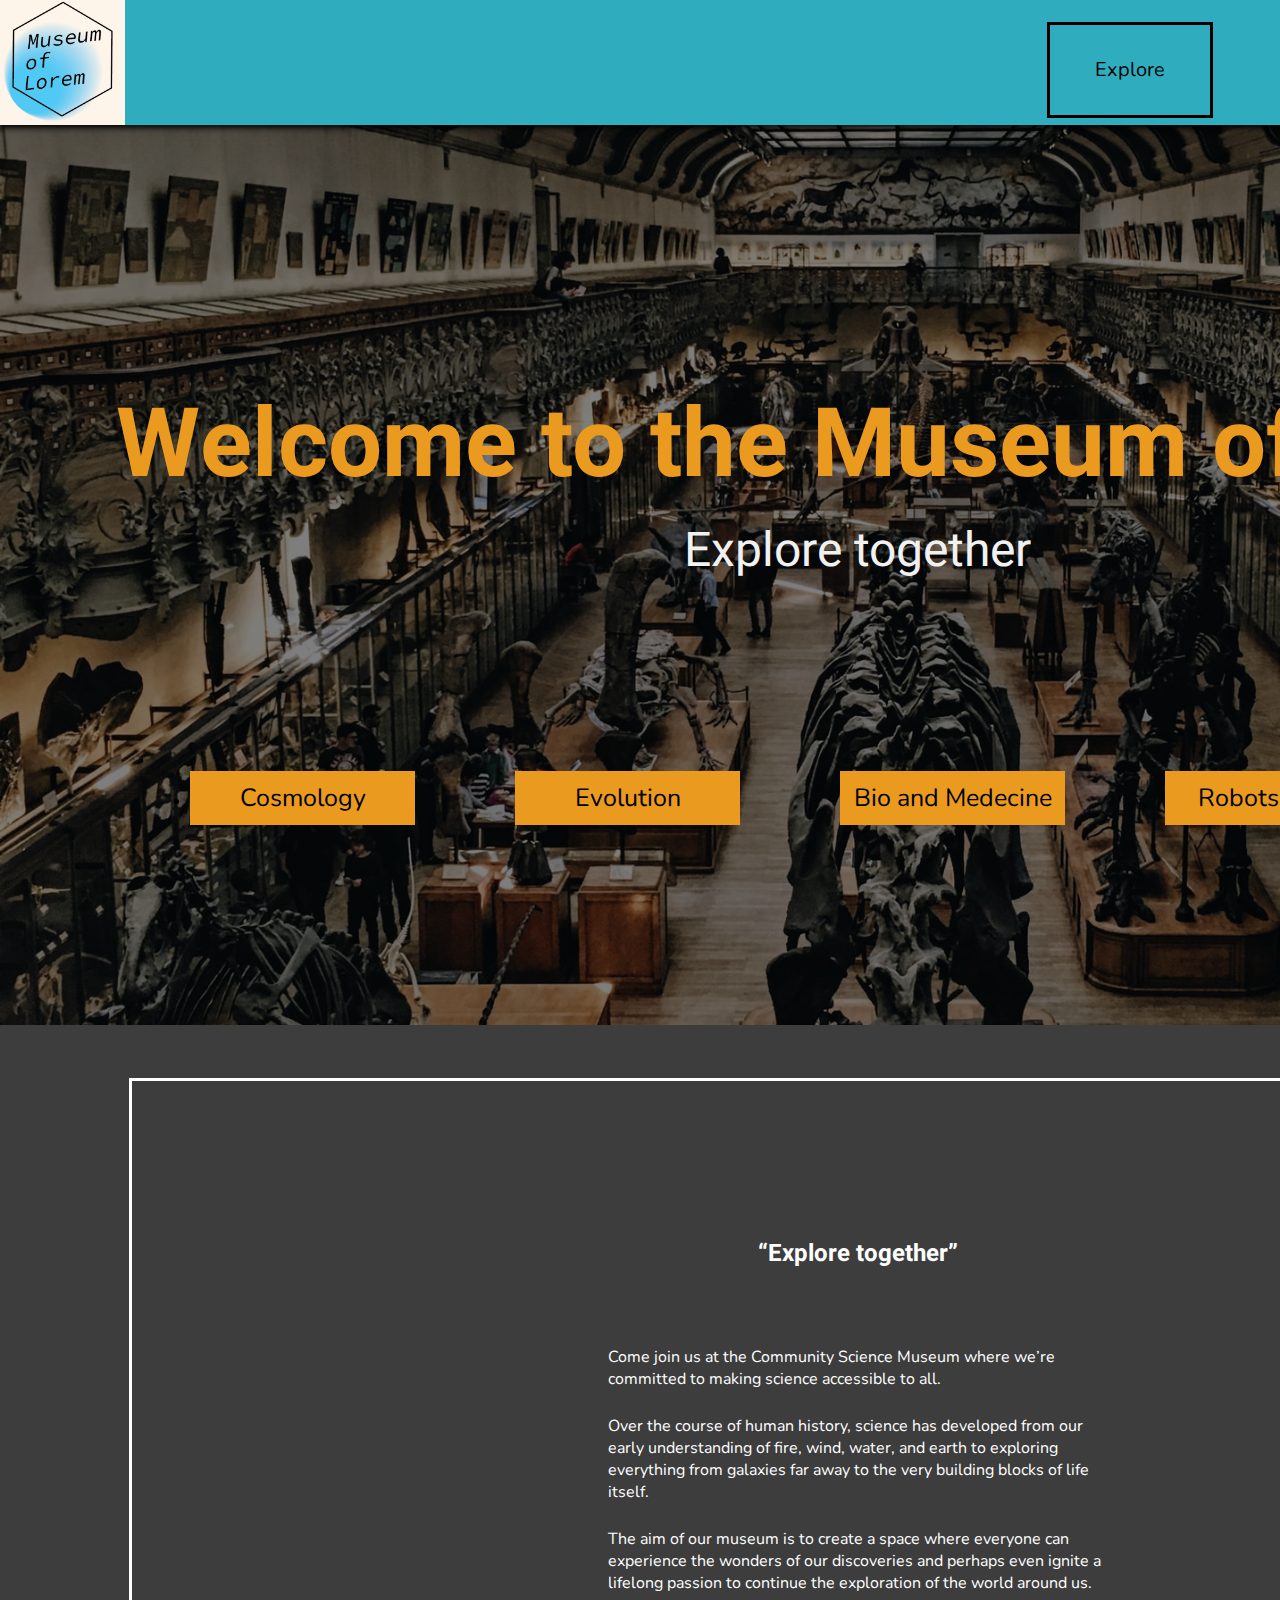
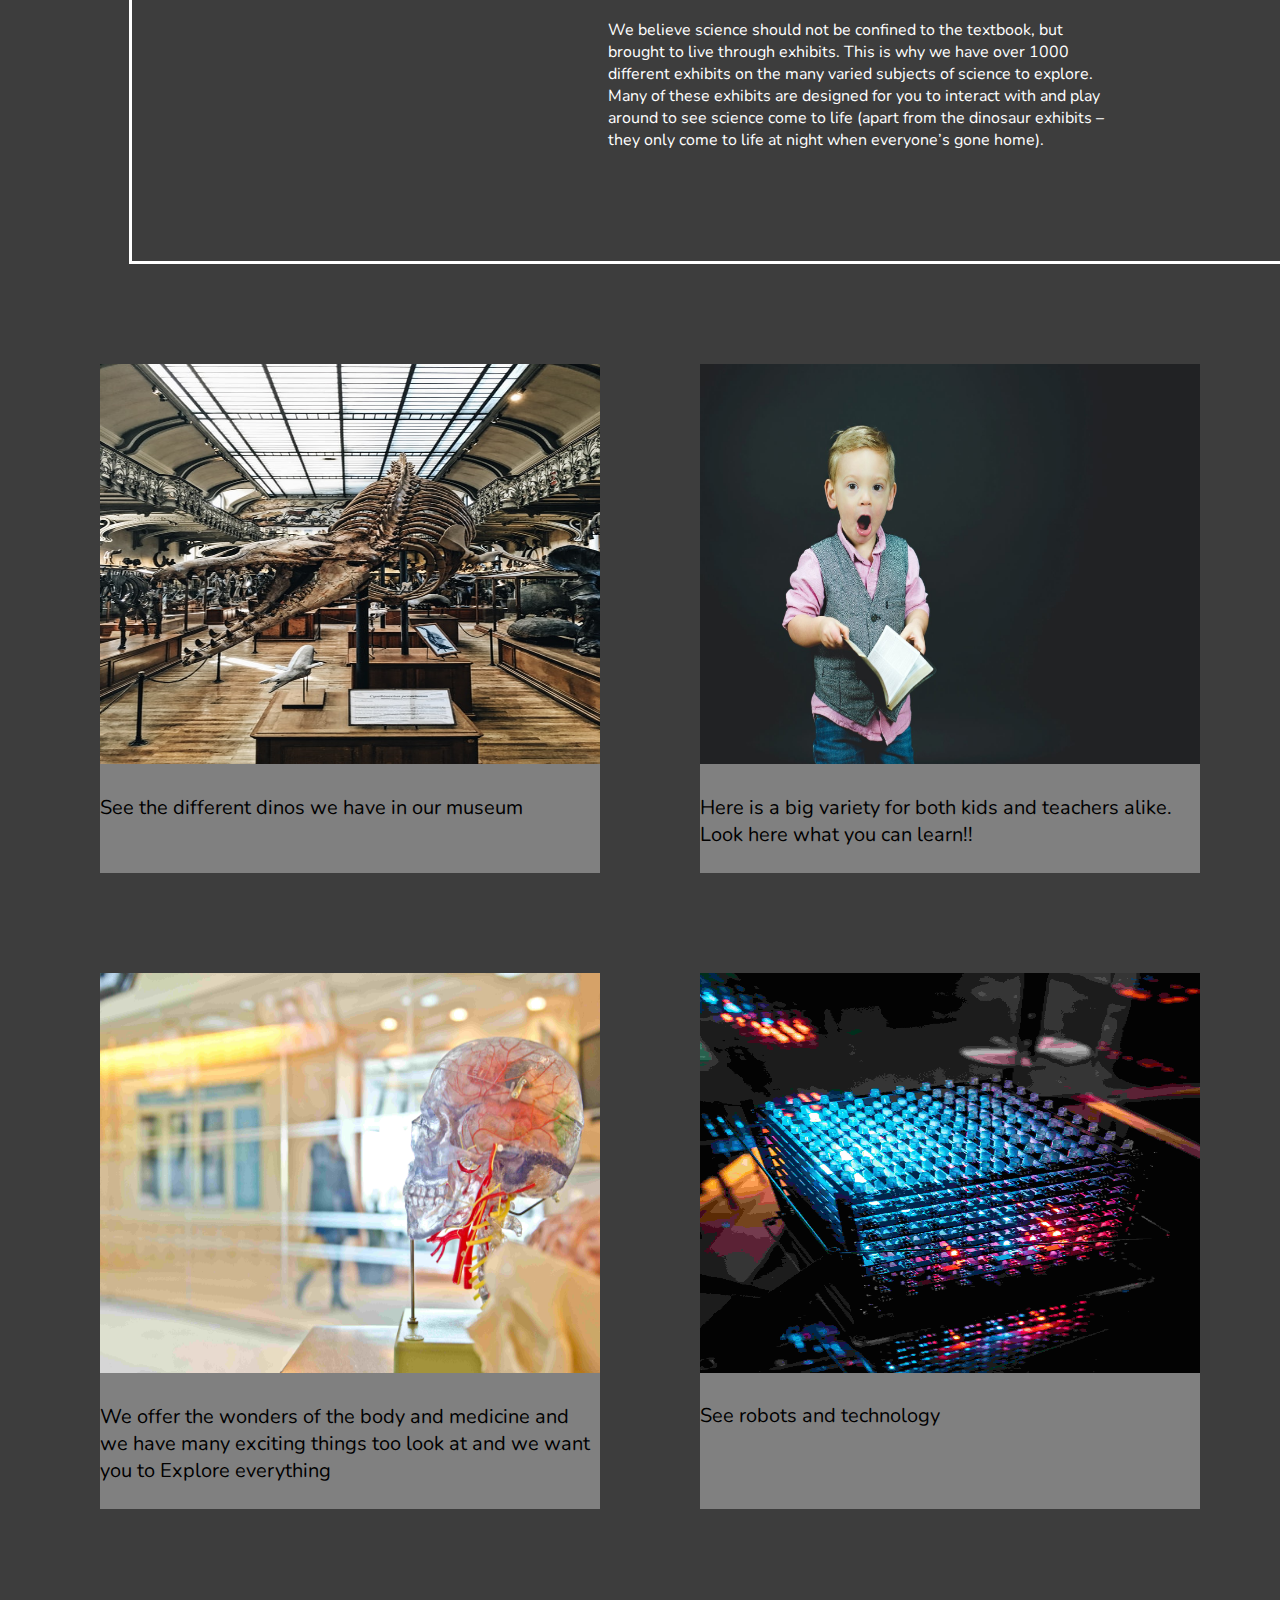
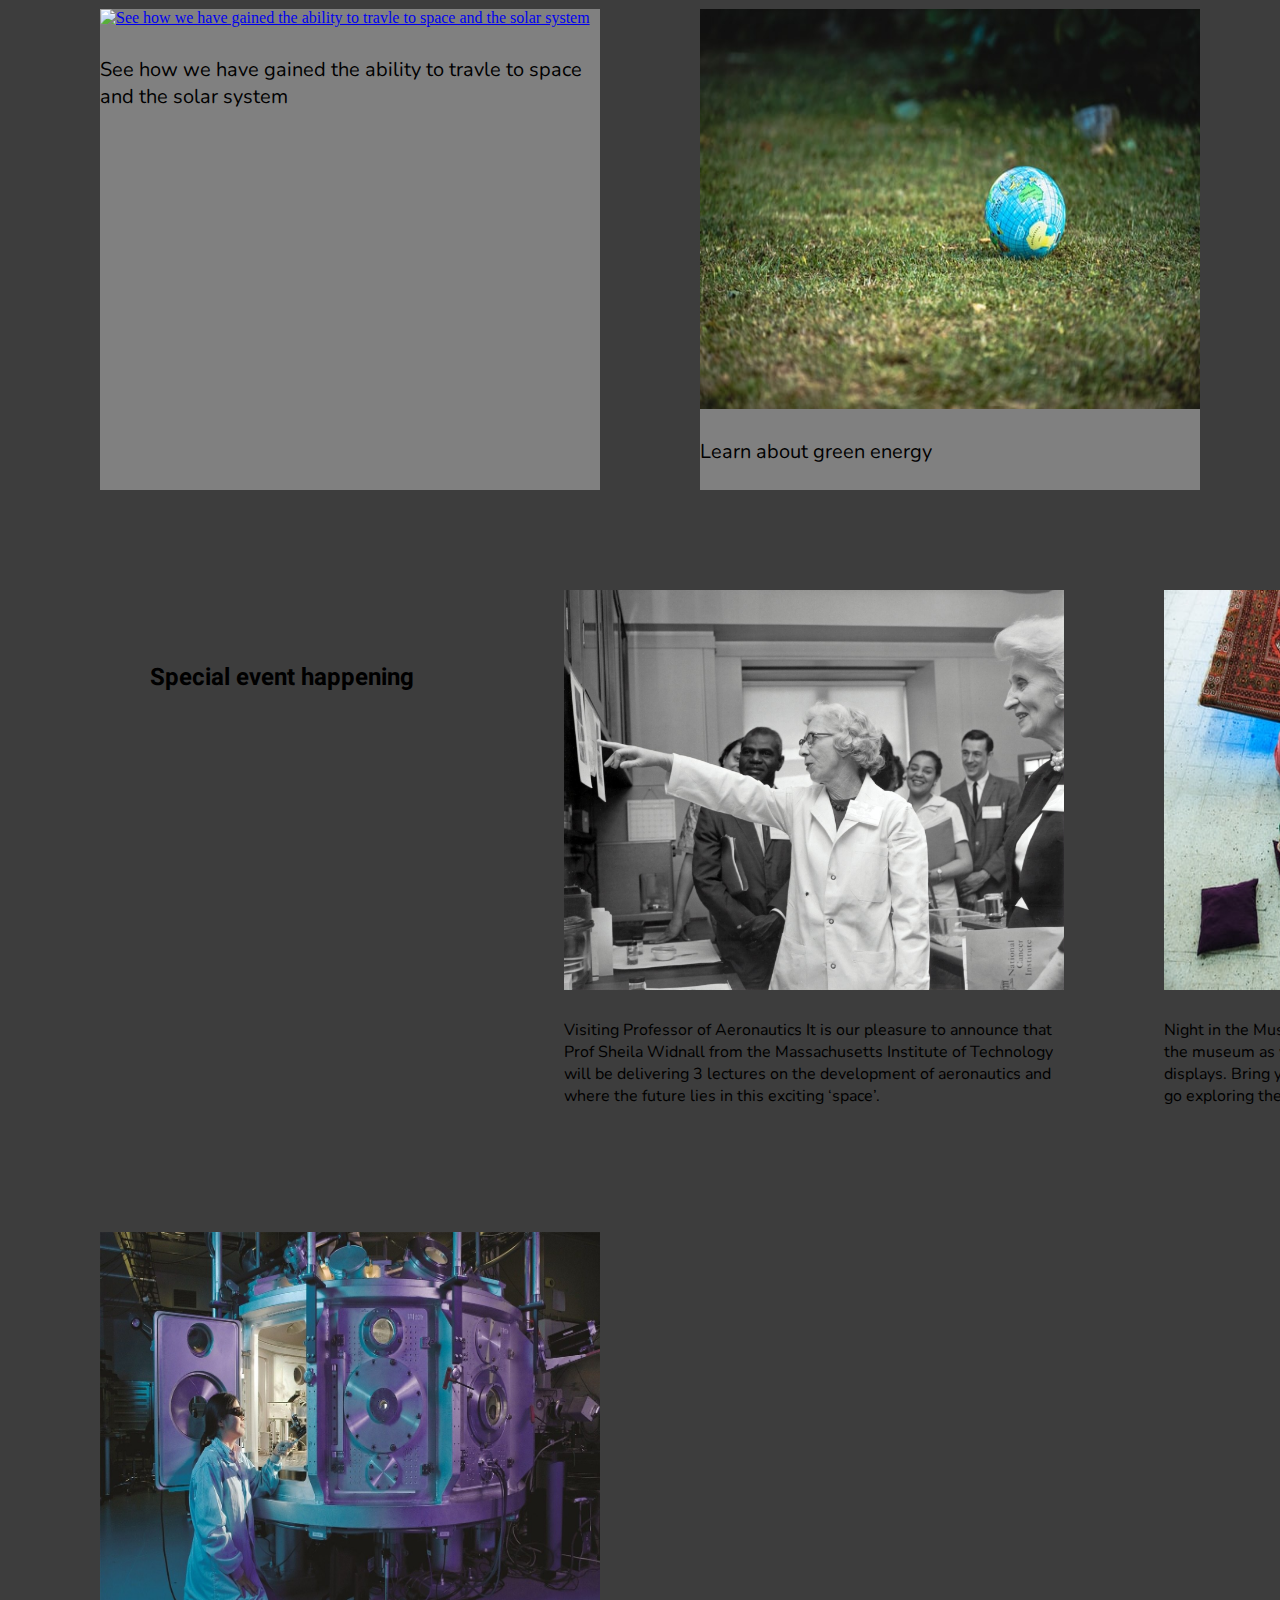
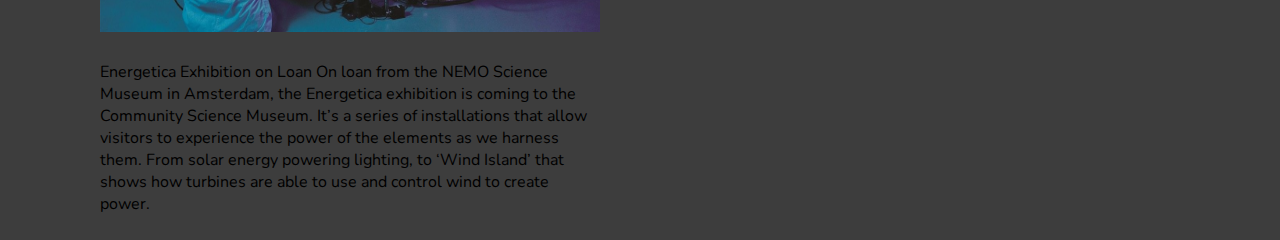
==== commit 8b5660a4: "finished robots and meds" ====
--- a/index.html
+++ b/index.html
@@ -21,7 +21,7 @@
       <nav>
         <ul>
           <li class="dropdown">
-            <button class="dropdb">Exsplore</button>
+            <button class="dropdb">Explore</button>
             <div class="overlay"></div>
             <div class="dropdown-items">
               <a href="kids.html">For Kids</a>
@@ -130,7 +130,7 @@
         /></a>
         <p>
           We offer the wonders of the body and medicine and we have many
-          exciting things too look at and we want you to exsplore everything
+          exciting things too look at and we want you to Explore everything
         </p>
       </div>
       <div class="menu-item-2">
@@ -154,7 +154,7 @@
     <section class="grid-a3">
       <h2>Special event happening</h2>
       <div>
-      <img class="fp-img" src="/images/national-cancer-institute-kCXvthZgtvA-unsplash(1).jpg" alt="
+      <img class="fp-img" src="/images/national- cancer-institute.jpg" alt="
         Visiting Professor of Aeronautics.
         It is our pleasure to announce that Prof Sheila Widnall from the Massachusetts Institute of Technology will be delivering 3 lectures on the development of aeronautics and where the future lies in this exciting ‘space’.
         ">
--- a/css/style.css
+++ b/css/style.css
@@ -56,14 +56,15 @@
   --small-text: "Nunito";
   --babyblue: #2fadbe;
   --menu-green: #26bf6d;
+  --text: "Audiowide";
+  --text-2: "Barlow Semi Condensed";
+  --placement-1: margin: 25px auto;
 }
 
 h2 {
   font-family: var(--main-text);
   position: relative;
-  width: 90%;
   padding: 50px;
-  margin: auto;
   text-align: center;
 }
 
@@ -86,7 +87,6 @@
 ul {
   display: flex;
   height: 108px;
-  width: 530px;
   gap: 70px;
 }
 
@@ -97,14 +97,18 @@
 }
 
 .dropdb {
-  background-color: #2fadbe;
-  color: white;
-  padding: 0px 16px;
+  background: none;
+  border: solid black;
+  font-family: var(--small-text);
+  line-height: 1;
+  margin: 6px;
+  padding: 35px 45px;
+  transition: 0.5s;
   font-size: 20px;
-  border: none;
-  font-family: "Heebo", sans-serif;
-  border-radius: 20px;
-  height: 100px;
+}
+.dropdown a {
+  color: black;
+  text-decoration: none;
 }
 
 .dropdown {
@@ -127,8 +131,12 @@
 .dropdown-items a {
   color: black;
   padding: 12px 16px;
+  display: block;
   text-decoration: none;
-  display: block;
+}
+
+.dropdown:visited a {
+  color: black;
 }
 
 .dropdown-items a:hover {
@@ -140,9 +148,7 @@
 }
 
 .dropdown:hover .dropdb {
-  background-color: #26bf6d;
-  box-sizing: border-box;
-  width: 100%;
+  box-shadow: inset 0 -6em 0 0 var(--menu-green);
 }
 
 /*Grids*/
@@ -192,36 +198,14 @@
   text-decoration: none;
   box-sizing: border-box;
   overflow: hidden;
+  background: gray;
+  transform: 1s;
 }
 .menu-item:hover,
 .menu-item-2:hover {
   text-decoration: underline;
-}
-.menu-item::before {
-  content: "";
-  display: flex;
-  height: 650px;
-  width: 500px;
-  background: slategray;
-  position: absolute;
-  z-index: -1;
-  transition: all 0.3s ease-in-out;
-}
-.menu-item-2::before {
-  content: "";
-  display: flex;
-  height: 650px;
-  width: 500px;
-  background: slategray;
-  position: absolute;
-  z-index: -1;
-  transition: all 0.3s ease-in-out;
-}
-
-.menu-item:hover::before,
-.menu-item-2:hover:before {
-  width: 550px;
-  height: 630px;
+  transform: scale(1.1);
+
 }
 
 .menu-item,
@@ -259,13 +243,11 @@
 }
 
 .fp-img {
-  height: 500px;
-  width: 450px;
-}
-
-.fp-img:hover {
-  transform: scale(1.09);
-}
+  height: 400px;
+  width: 500px;
+}
+
+
 
 p1 {
   color: #f1f1f1;
@@ -301,8 +283,6 @@
 .fun-fact {
   text-align: center;
   position: absolute;
-  top: 100px;
-  left: 500px;
   width: 200px;
   height: 200px;
   display: block;
@@ -312,8 +292,6 @@
   color: white;
 }
 .fun-fact-1 {
-  top: 110px;
-  left: 480px;
   position: absolute;
   width: 100px;
   height: 100px;
@@ -323,7 +301,7 @@
   z-index: 0;
 }
 .fun-fact-2 {
-  left: 600px;
+  left: 200px;
   top: 100px;
   position: absolute;
   width: 100px;
@@ -355,14 +333,21 @@
   border-radius: 100%;
   z-index: 0;
 }
+@keyframes text-show {
+  99%{visibility: hidden;}
+  100%{visibility: visible;}
+  
+}
 
 .fact {
-  display: none;
-}
+  animation-name: text-show;
+  animation-duration: 1s;
+  animation-delay: 1s;
+  visibility: hidden;
+}
+
 .fun-fact:hover > .fact {
-  display: block;
-  rotate: 180deg;
-  padding: 100px;
+  visibility: visible;
 }
 .fun-fact:hover {
   width: 600px;
@@ -425,14 +410,15 @@
 .boxses-size {
   display: flex;
   flex-wrap: wrap;
-  gap: 100px;
+  gap: 50px;
   background: black;
   margin: 50px auto;
 }
 .boxses-size img {
-  margin: auto;
-  max-width: 700px;
-  max-height: 500px;
+  margin: 25px auto;
+  width: 500px;
+  height: 500px;
+  border: white solid 3px;
 }
 
 .boxses-size-rev {
@@ -459,7 +445,6 @@
   background: #606060cf;
   padding: 20px;
   color: white;
-  padding: 20px;
   font-family: var(--small-text);
   margin: 70px auto;
   max-width: 800px;
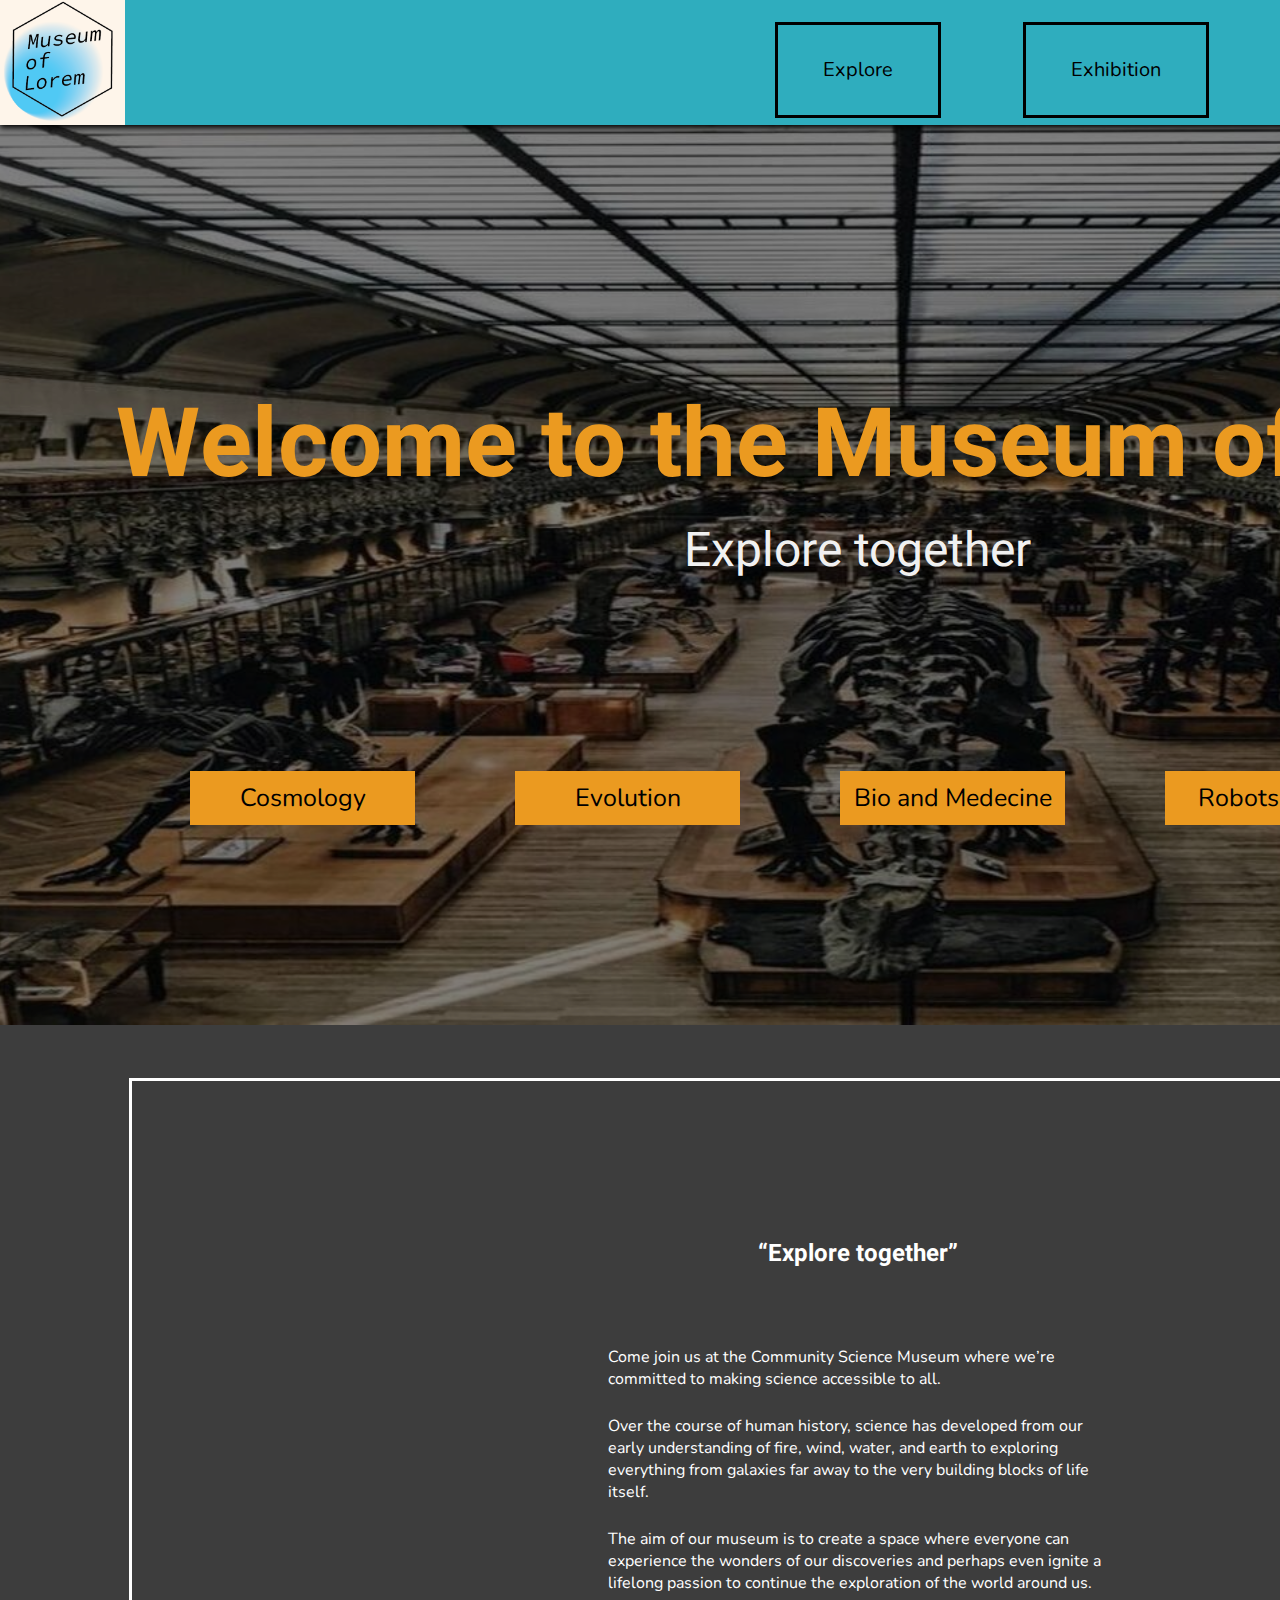
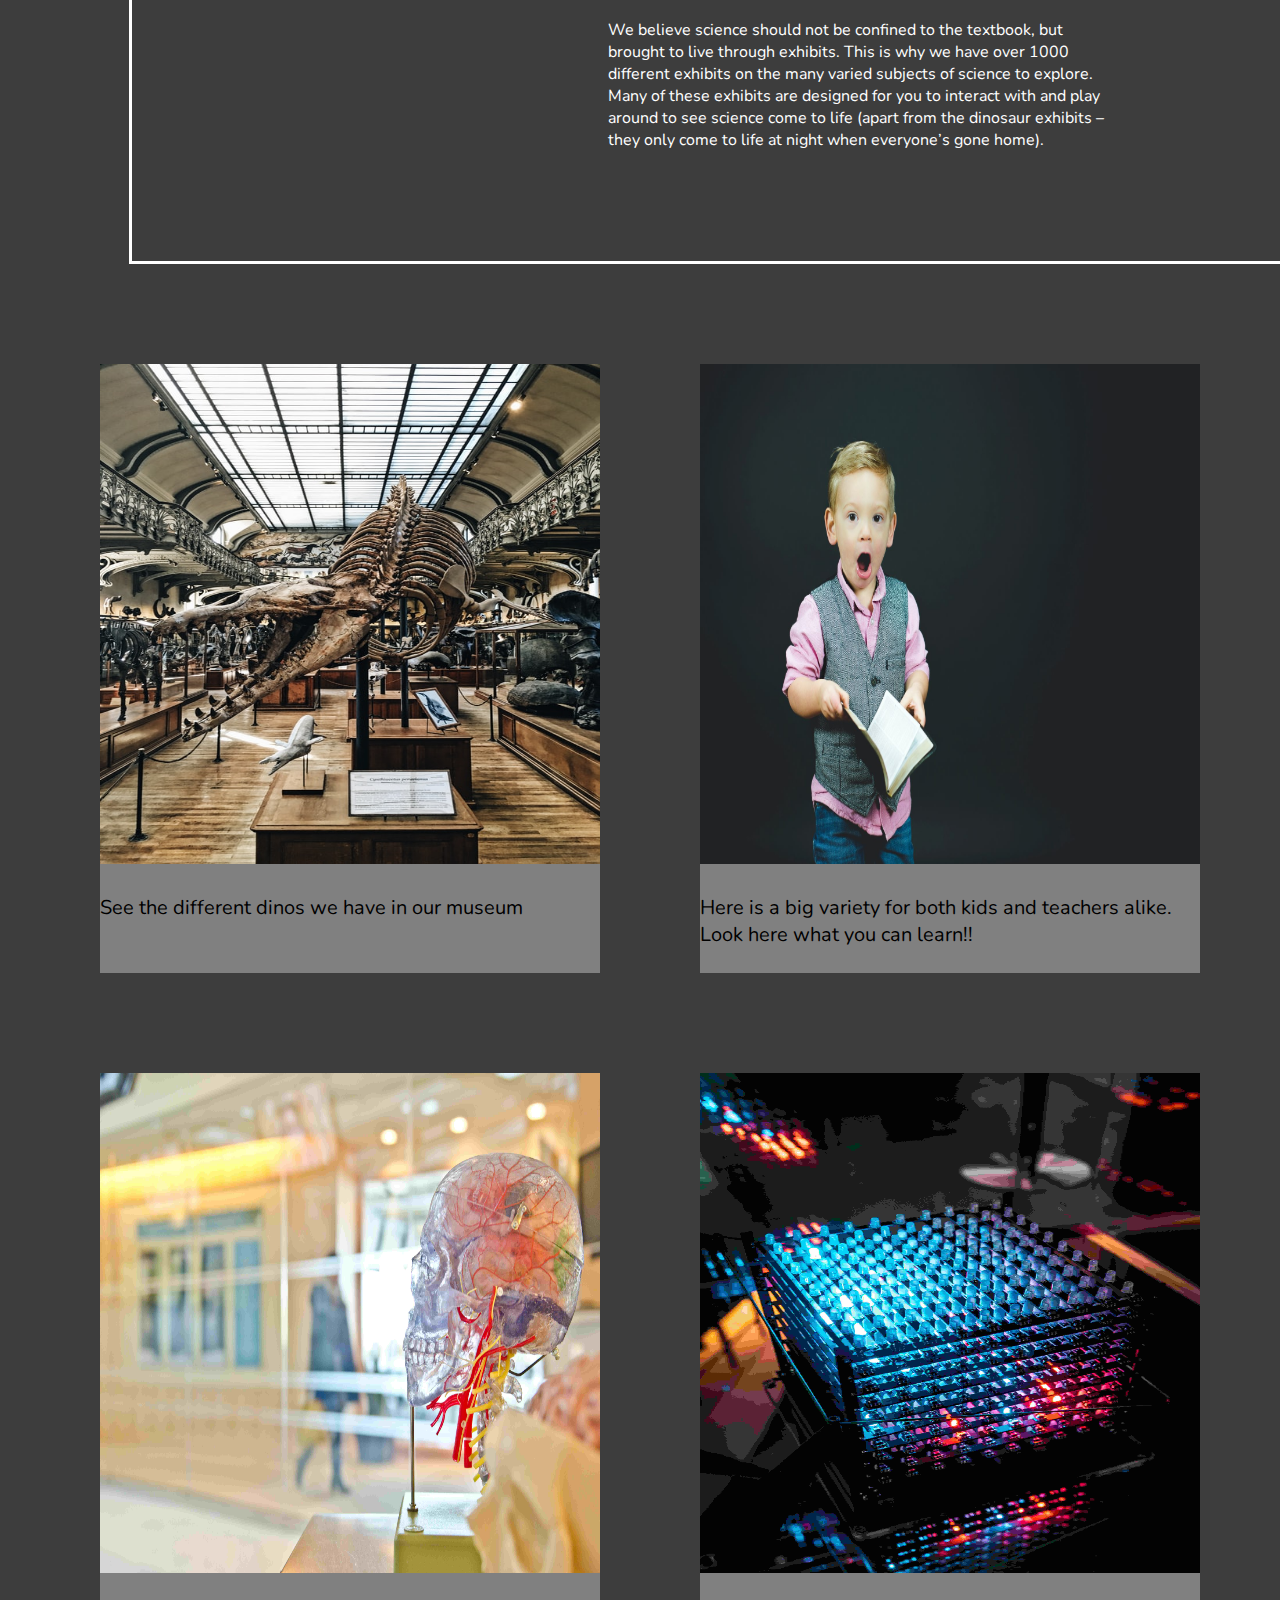
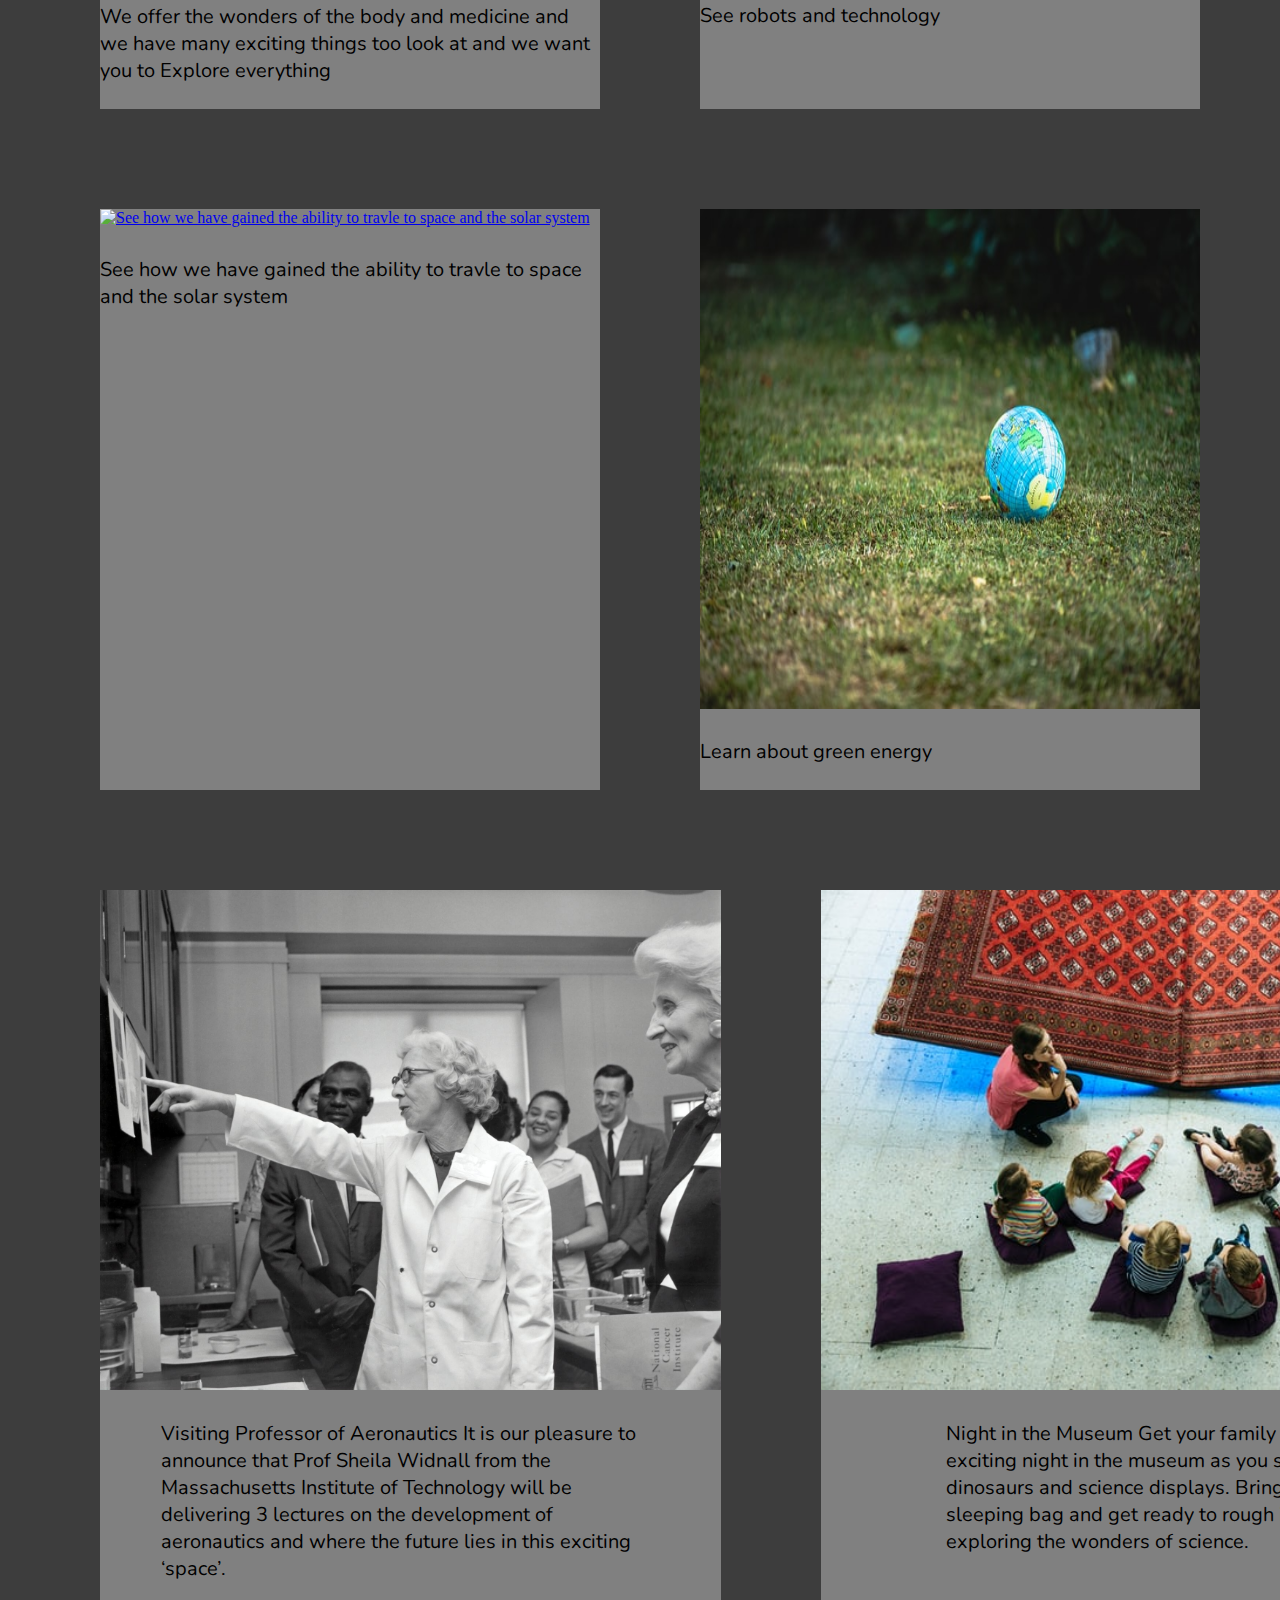
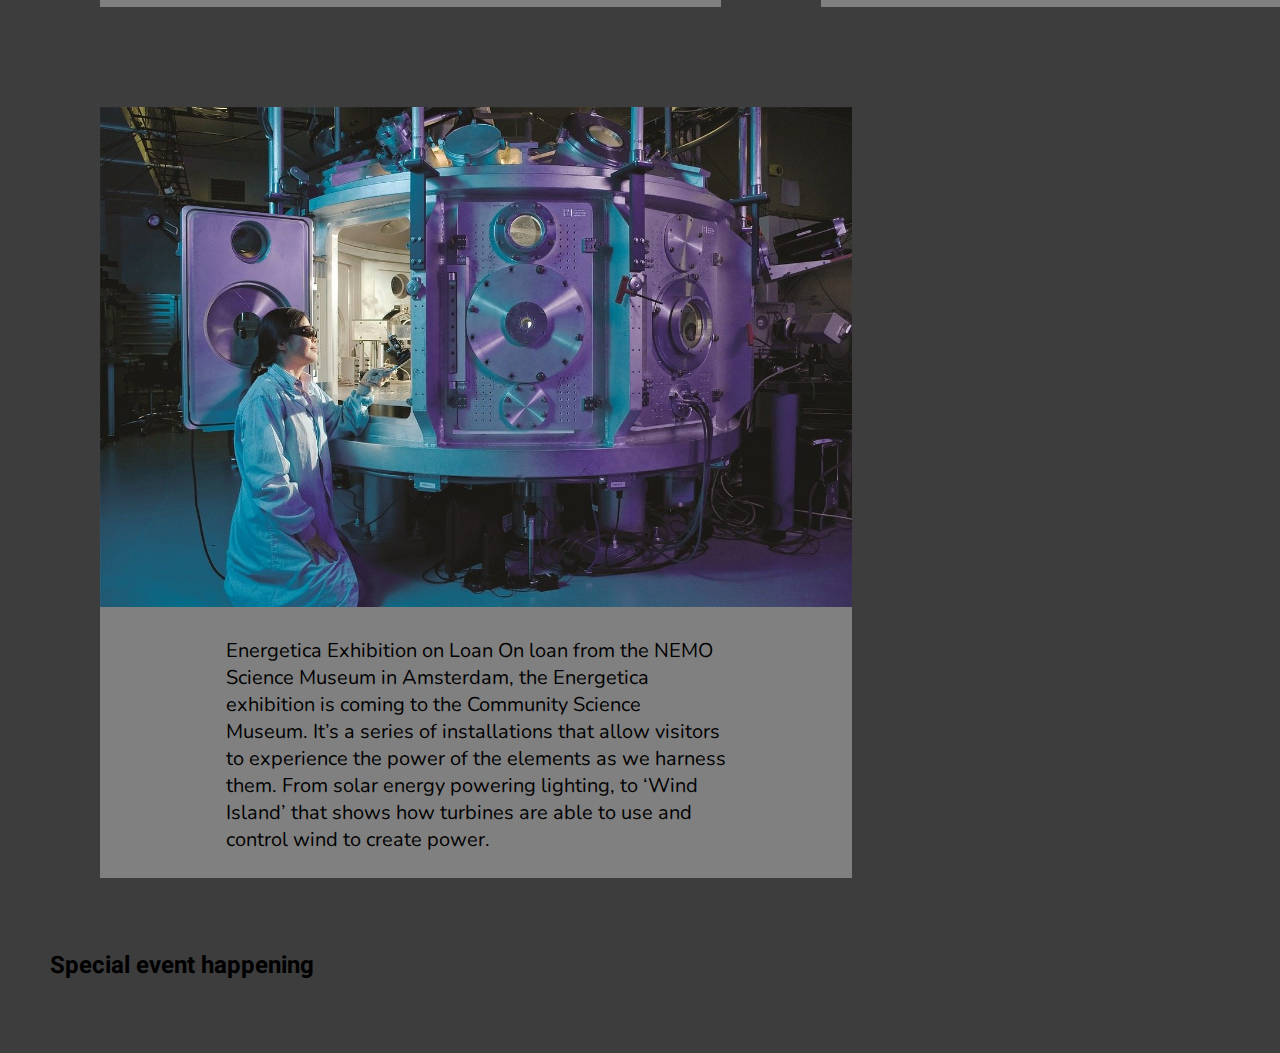
==== commit 0077c758: "finishing media querys" ====
--- a/index.html
+++ b/index.html
@@ -41,6 +41,8 @@
           <li class="dropdown">
           <a class="dropdb"  href="hours-oph.html">Visit?</a>
         </li>
+        <li class="dropdown">
+          <a class="dropdb" href="contact.html">Contact us</a></li>
         </ul>
       </nav>
     </header>
@@ -151,10 +153,11 @@
       </div>
 
     </section>
+    <h2>Special event happening</h2>
     <section class="grid-a3">
-      <h2>Special event happening</h2>
-      <div>
-      <img class="fp-img" src="/images/national- cancer-institute.jpg" alt="
+      
+      <div class="menu-item">
+      <img src="/images/national- cancer-institute.jpg" alt="
         Visiting Professor of Aeronautics.
         It is our pleasure to announce that Prof Sheila Widnall from the Massachusetts Institute of Technology will be delivering 3 lectures on the development of aeronautics and where the future lies in this exciting ‘space’.
         ">
@@ -163,18 +166,17 @@
           It is our pleasure to announce that Prof Sheila Widnall from the Massachusetts Institute of Technology will be delivering 3 lectures on the development of aeronautics and where the future lies in this exciting ‘space’.
           </p>
       </div>
-      <div>
-          <img class="fp-img" src="/images/monika-kozub-GelAjCYjqCo-unsplash.jpg" alt="Night in the Museum
+      <div class="menu-item">
+          <img src="/images/monika-kozub-GelAjCYjqCo-unsplash.jpg" alt="Night in the Museum
           Get your family together for an exciting night in the museum as you sleep over beside dinosaurs and science displays. Bring your own sleeping bag and get ready to rough it as we go exploring the wonders of science.
           ">
           <p>Night in the Museum
             Get your family together for an exciting night in the museum as you sleep over beside dinosaurs and science displays. Bring your own sleeping bag and get ready to rough it as we go exploring the wonders of science.
             </p>
           </div>
-          <div>
-            <img class="fp-img" src="/images/scientific-2040795_1280.jpg" alt="Energetica Exhibition on Loan
-              On loan from the NEMO Science Museum in Amsterdam, the Energetica exhibition is coming to the Community Science Museum. It’s a series of installations that allow visitors to experience the power of the elements as we harness them. From solar energy powering lighting, to ‘Wind Island’ that shows how turbines are able to use and control wind to create power.
-              ">
+          <div class="menu-item">
+            <img src="/images/scientific-2040795_1280.jpg" alt="Energetica Exhibition on Loan
+              On loan from the NEMO Science Museum in Amsterdam, the Energetica exhibition is coming to the Community Science Museum. It’s a series of installations that allow visitors to experience the power of the elements as we harness them. From solar energy powering lighting, to ‘Wind Island’ that shows how turbines are able to use and control wind to create power.">
               <p>Energetica Exhibition on Loan
                 On loan from the NEMO Science Museum in Amsterdam, the Energetica exhibition is coming to the Community Science Museum. It’s a series of installations that allow visitors to experience the power of the elements as we harness them. From solar energy powering lighting, to ‘Wind Island’ that shows how turbines are able to use and control wind to create power.
                 </p>
--- a/css/style.css
+++ b/css/style.css
@@ -58,7 +58,13 @@
   --menu-green: #26bf6d;
   --text: "Audiowide";
   --text-2: "Barlow Semi Condensed";
-  --placement-1: margin: 25px auto;
+}
+.box {
+  margin-top: 25px;
+}
+
+input {
+  display: block;
 }
 
 h2 {
@@ -84,10 +90,15 @@
   justify-content: space-between;
 }
 
+i {
+  font-size: xx-large;
+}
+
 ul {
   display: flex;
   height: 108px;
   gap: 70px;
+  list-style: none;
 }
 
 .logo {
@@ -166,6 +177,7 @@
     "footer footer footer footer";
   margin: auto;
 }
+
 .grid-a1 {
   grid-area: main;
   margin-top: 38px;
@@ -201,11 +213,16 @@
   background: gray;
   transform: 1s;
 }
+.menu-item img,
+.menu-item-2 img {
+  height: 400px;
+  height: 500px;
+}
+
 .menu-item:hover,
 .menu-item-2:hover {
   text-decoration: underline;
   transform: scale(1.1);
-
 }
 
 .menu-item,
@@ -214,7 +231,7 @@
 }
 
 .bg-intro {
-  background-image: url(/images/anthony-delanoix-ae1zKHoreQ8-unsplash.jpg);
+  background-image: url(/images/anthony-delanoix-unsplash.jpg);
   background-repeat: no-repeat;
   background-size: cover;
   background-position: 50%;
@@ -247,18 +264,8 @@
   width: 500px;
 }
 
-
-
 p1 {
   color: #f1f1f1;
-}
-
-.grid-a1-img {
-  width: 500px;
-  height: 500px;
-  flex: 50%;
-  margin-right: 300px;
-  margin-top: 90px;
 }
 
 .txt-fp {
@@ -279,64 +286,6 @@
   top: 160px;
   left: 550px;
   z-index: 2;
-}
-.fun-fact {
-  text-align: center;
-  position: absolute;
-  width: 200px;
-  height: 200px;
-  display: block;
-  background: red;
-  border-radius: 100%;
-  z-index: 1;
-  color: white;
-}
-.fun-fact-1 {
-  position: absolute;
-  width: 100px;
-  height: 100px;
-  display: block;
-  background: green;
-  border-radius: 100%;
-  z-index: 0;
-}
-.fun-fact-2 {
-  left: 200px;
-  top: 100px;
-  position: absolute;
-  width: 100px;
-  height: 100px;
-  display: block;
-  background: purple;
-  border-radius: 100%;
-  z-index: 0;
-}
-.fun-fact-3 {
-  top: 220px;
-  left: 500px;
-  position: absolute;
-  width: 100px;
-  height: 100px;
-  display: block;
-  background: blue;
-  border-radius: 100%;
-  z-index: 0;
-}
-.fun-fact-4 {
-  left: 620px;
-  top: 220px;
-  position: absolute;
-  width: 100px;
-  height: 100px;
-  display: block;
-  background: yellow;
-  border-radius: 100%;
-  z-index: 0;
-}
-@keyframes text-show {
-  99%{visibility: hidden;}
-  100%{visibility: visible;}
-  
 }
 
 .fact {
@@ -396,7 +345,7 @@
 /*Evolution*/
 .ev-bg::after {
   content: "";
-  display: flex;
+  display: block;
   background-image: url(/images/boukaih-kelj-dino.jpg);
   background-repeat: no-repeat;
   background-size: cover;
@@ -435,9 +384,23 @@
   padding: 15px 30px;
   transition: 0.3s;
   font-size: 20px;
-}
+  text-decoration: none;
+  color: black;
+}
+.cta-inn-don {
+  border: 3px solid var(--menu-green);
+  font-family: var(--small-text);
+  line-height: 1;
+  margin: 6px;
+  margin-left: 300px;
+  padding: 15px 75px;
+  transition: 0.3s;
+  font-size: 30px;
+  color: black;
+}
+
 .cta-inn:hover,
-.cta-inn:focus {
+.cta-inn-don:hover {
   box-shadow: inset 0 0 0 2em var(--menu-green);
 }
 
@@ -450,8 +413,286 @@
   max-width: 800px;
 }
 
+/*ecology*/
+.body-eco {
+  margin: auto;
+}
+.divider-info {
+  display: block;
+  padding: 50px;
+  color: white;
+  background-color: black;
+  text-align: center;
+  margin: 100px auto;
+  width: 100%;
+}
+.bg-eco::after {
+  content: "";
+  display: block;
+  position: absolute;
+  top: 125px;
+  background: url(/images/ronan-furuta-sp.jpg);
+  background-color: var(--menu-green);
+  background-size: cover;
+  background-repeat: no-repeat;
+  background-attachment: scroll;
+  background-position-y: 20%;
+  height: 600px;
+  width: 1901px;
+  z-index: -1;
+}
+
+.info-box-eco {
+  background-color: rgba(98, 221, 49, 0.897);
+  width: 700px;
+  height: 500px;
+  color: black;
+  margin: 55px auto;
+}
+.info-box-eco h1 {
+  text-align: center;
+  font-size: xx-large;
+  padding-top: 50px;
+  font-family: var(--main-text);
+}
+.boxses-size-eco {
+  display: flex;
+  flex-wrap: wrap;
+  background: rgb(250, 235, 31);
+  margin: 50px auto;
+  gap: 50px;
+}
+#box-size-2 {
+  background-color: rgb(253, 167, 54);
+}
+#box-size-3 {
+  margin: 25px 270px;
+}
+
+.boxses-size-eco img {
+  height: 500px;
+  width: 500px;
+  margin: 25px 50px;
+  border: green solid 10px;
+}
+/*Kids*/
+.kids-bg {
+  grid-area: explore;
+  background-repeat: no-repeat;
+  background-size: cover;
+  background-image: url(/images/michael-van-kerckhove.jpg);
+  height: 600px;
+  text-align: center;
+}
+.info-box-kids {
+  background: #606060cf;
+  padding: 20px;
+  color: yellow;
+  font-family: var(--small-text);
+  margin: 50px auto;
+  max-width: 950px;
+}
+.info-box-kids img {
+  height: 700px;
+  width: 800px;
+}
+.kids-area {
+  display: flex;
+  flex-wrap: wrap;
+  gap: 50px;
+  margin-bottom: 120px;
+}
+#kids-area-b1 {
+  max-width: 900px;
+  margin: auto;
+  height: 700px;
+  width: 1200px;
+}
+.info-box-sml {
+  width: 410px;
+  height: 550px;
+  background-color: gray;
+  margin: auto;
+  text-align: center;
+}
+.info-box-sml img {
+  width: 350px;
+  height: 450px;
+}
+#cent-1 {
+  margin: 45px 800px;
+}
+
+/*To-do*/
+
+.txt-t-d {
+  width: 500px;
+  margin: 55px auto;
+}
+
+.txt-t-d article {
+  margin-bottom: 60px;
+}
+/*research*/
+.res-box {
+  display: flex;
+  gap: 50px;
+  margin: 50px 75px;
+}
+.vol-box {
+  flex-direction: row-reverse;
+  margin: 50px 100px;
+  text-align: center;
+}
+.vol-box img {
+  margin: 50px;
+}
+
 @media screen and (min-width: 300px) and (max-width: 600px) {
-}
-
-@media screen and (min-width: 900px) {
-}
+  /*front-page*/
+  .grid-fp {
+    display: flex;
+    flex-direction: column;
+  }
+
+  .grid-a2,
+  .grid-a3 {
+    gap: 50px;
+    margin-left: 30px;
+  }
+
+  img,
+  .menu-item img {
+    height: 300px;
+    width: 300px;
+  }
+  .intro-pos {
+    font-size: 1em;
+  }
+  p {
+    max-width: 300px;
+    margin: 35px;
+  }
+  .s-nav {
+    margin-top: 150px;
+    margin-left: 40px;
+  }
+
+  .mid-nav {
+    display: flex;
+    flex-direction: column;
+    top: -770px;
+    right: 40px;
+    gap: 50px;
+  }
+  .txt-fp {
+    margin: auto;
+    padding: 0px;
+    width: auto;
+  }
+  .info-box-kids {
+    text-align: inherit;
+    height: auto;
+  }
+  .info-box-kids img,
+  #kids-area-b1 {
+    height: 400px;
+    width: 300px;
+  }
+  .info-box-sml,
+  .info-box-sml img {
+    width: 300px;
+  }
+  .divider-info {
+    margin-top: 170px;
+  }
+  #cent-1 {
+    margin: 45px;
+  }
+}
+@media screen and (min-width: 600px) and (max-width: 900px) {
+  .grid-fp {
+    display: flex;
+    flex-direction: column;
+  }
+  .grid-a1 {
+    margin: auto;
+  }
+  .intro-pos {
+    top: 100px;
+    font-size: 2em;
+  }
+  .bg-intro {
+    position: relative;
+    top: -233px;
+    height: -760;
+  }
+  .mid-nav {
+    display: flex;
+    gap: 55px;
+    top: -690px;
+    left: -30px;
+    flex-wrap: wrap;
+  }
+  .s-nav {
+    margin-top: 130px;
+    margin-left: 40px;
+  }
+
+  img,
+  .menu-item img {
+    height: 350px;
+    width: 350px;
+  }
+  .menu-item,
+  .menu-item-2 {
+    width: 350px;
+  }
+  /*Kids*/
+
+  .info-box-kids img,
+  #kids-area-b1 {
+    width: 600px;
+    height: 250px;
+  }
+  #cent-1 {
+    margin: 60px auto;
+  }
+}
+
+@media screen and (min-width: 900px) and (max-width: 1200px) {
+  .grid-fp {
+    display: flex;
+    flex-direction: column;
+  }
+  .welcome {
+    margin-top: -350px;
+  }
+  .grid-a1 {
+    margin-top: -552px;
+  }
+  .mid-nav {
+    display: flex;
+    gap: 55px;
+    top: -890px;
+    left: -80px;
+    flex-wrap: wrap;
+  }
+  .intro-pos {
+    top: 100px;
+    font-size: 2em;
+  }
+
+  img,
+  .menu-item img {
+    height: 450px;
+    width: 350px;
+  }
+  .menu-item,
+  .menu-item-2 {
+    width: 350px;
+  }
+  #cent-1 {
+    margin: 45px 320px;
+  }
+}
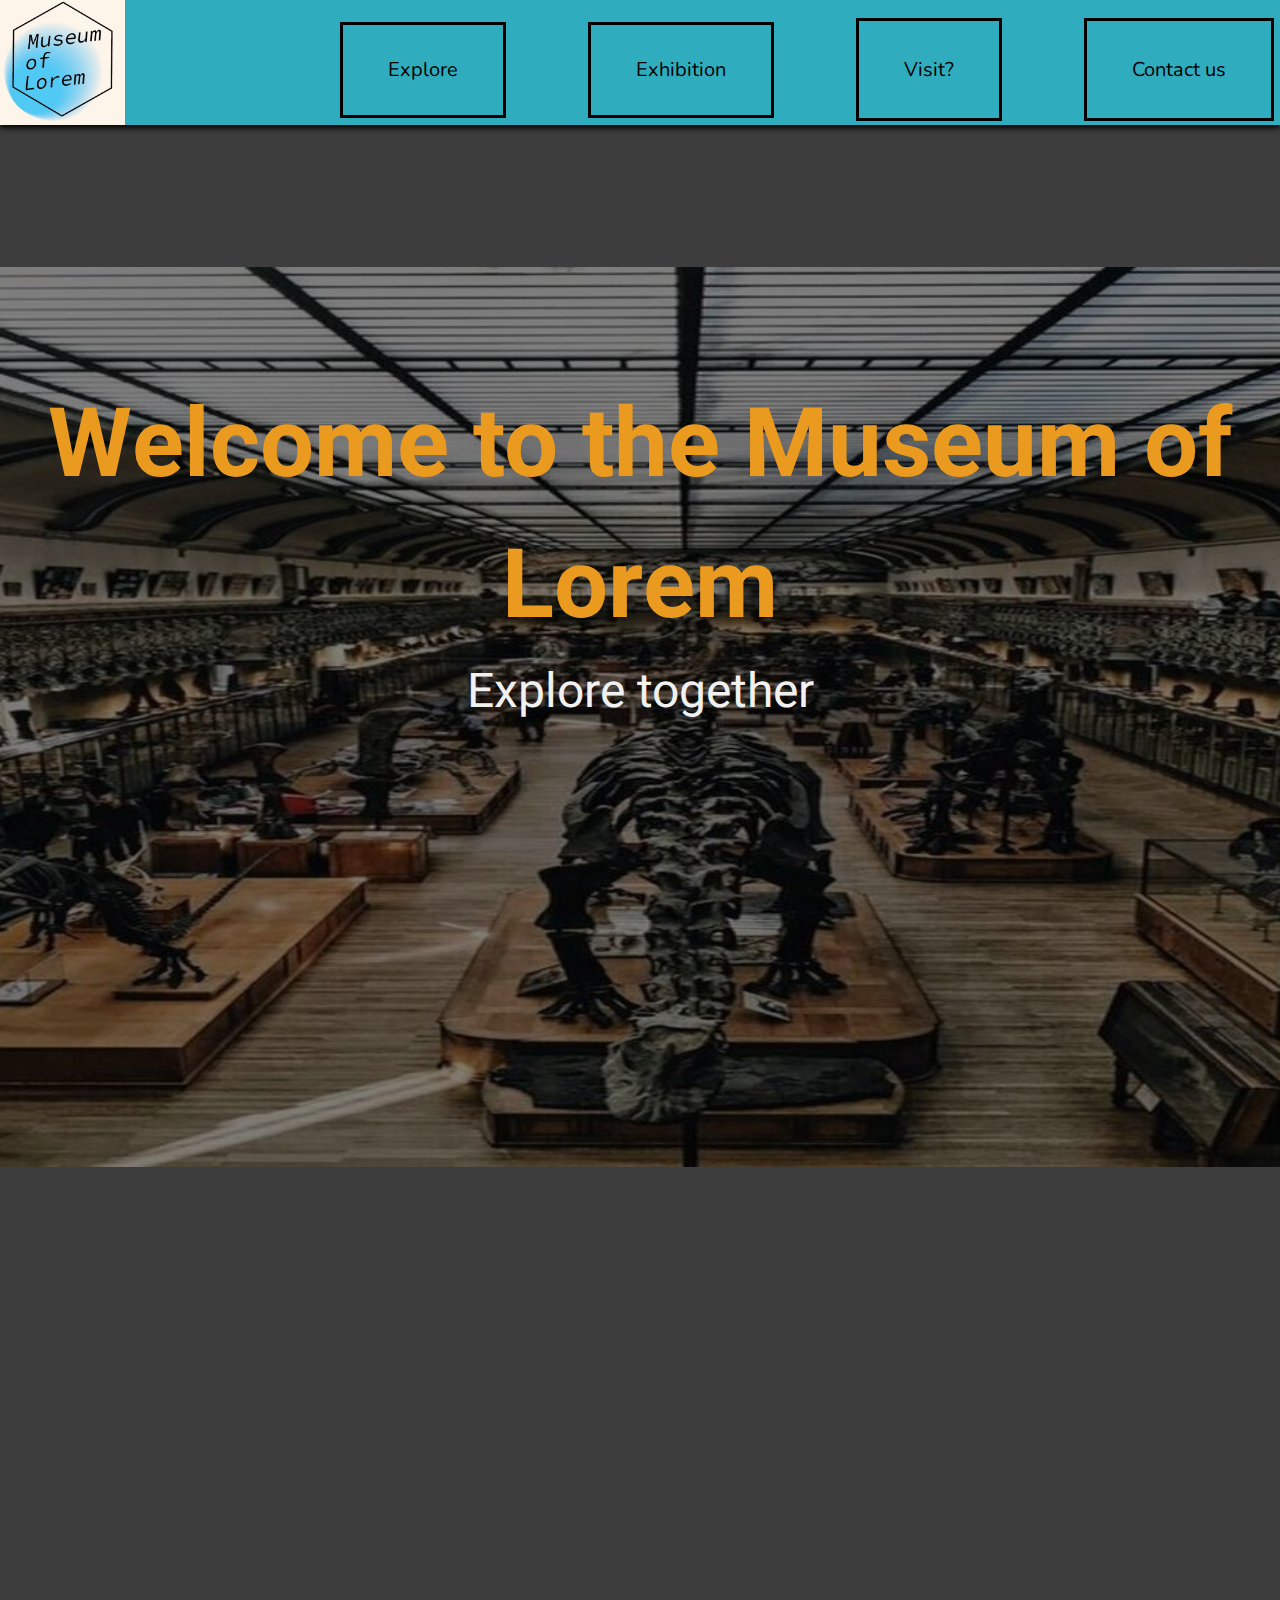
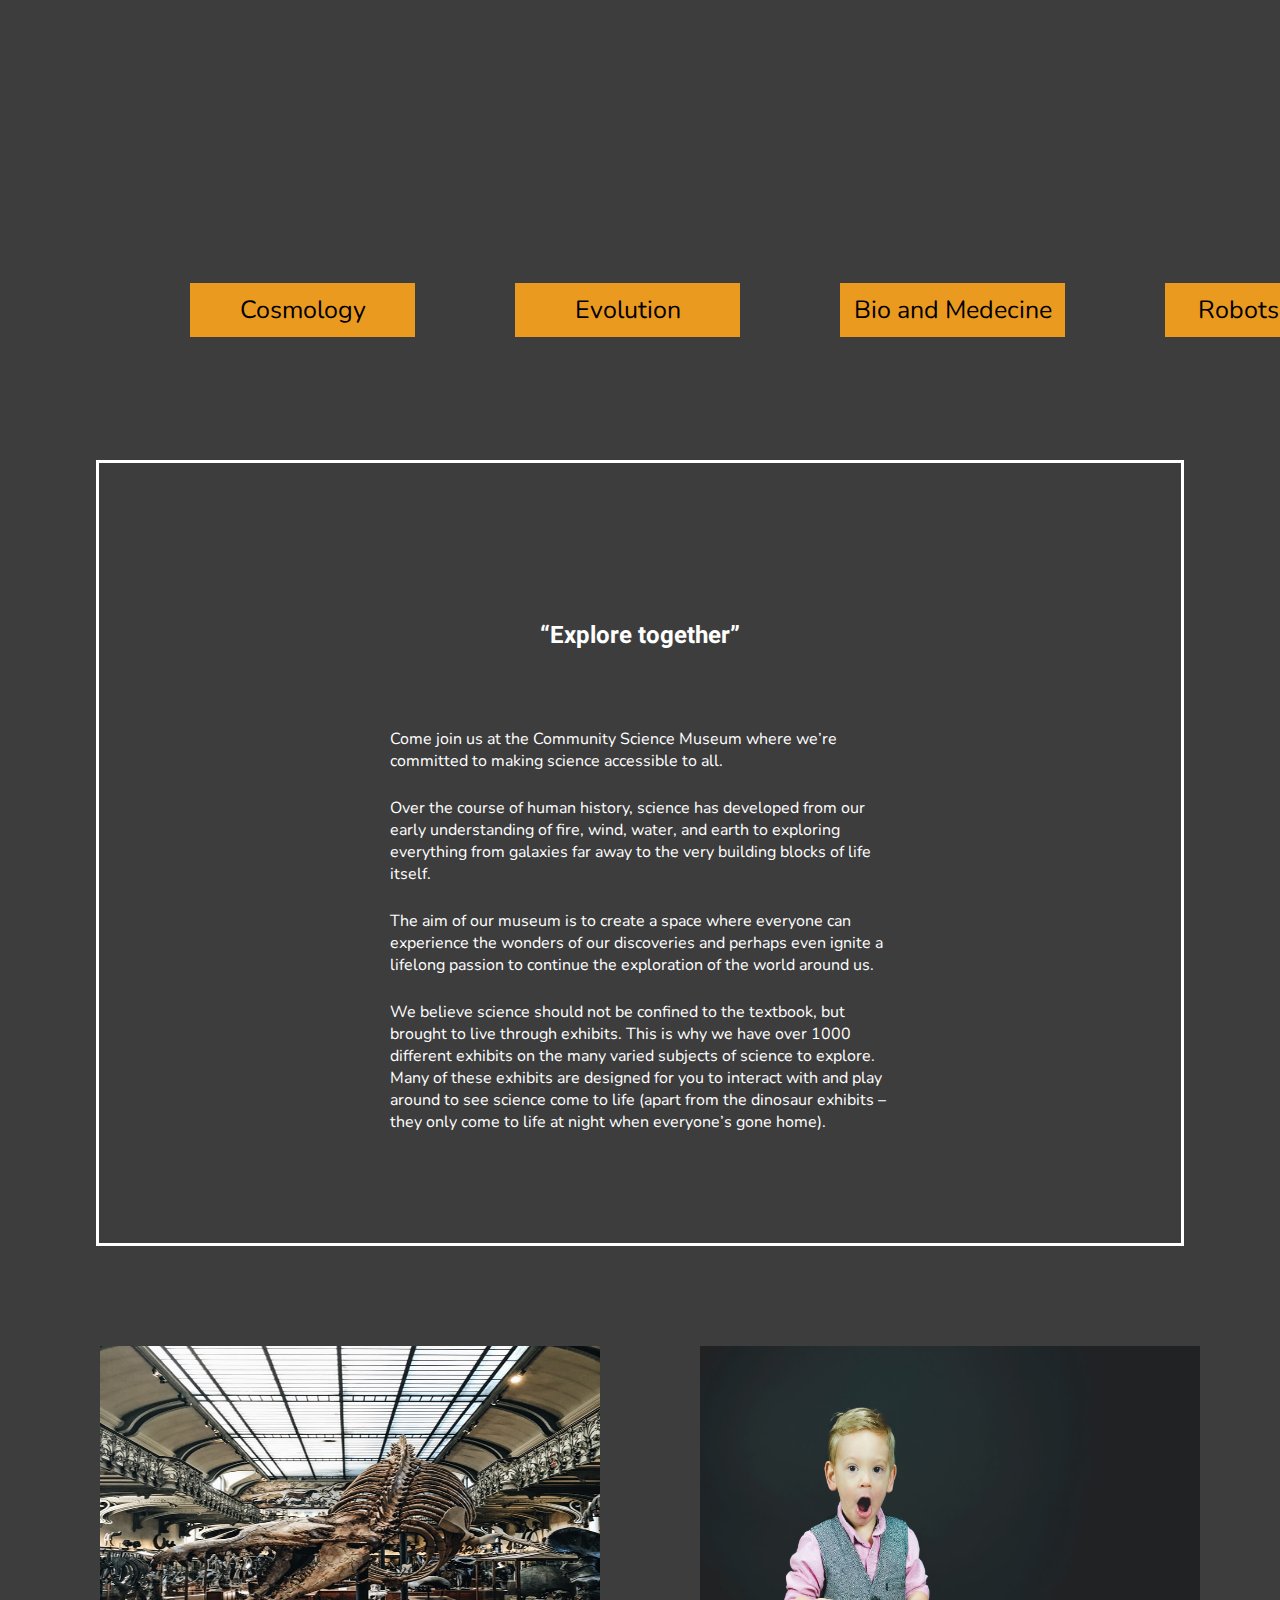
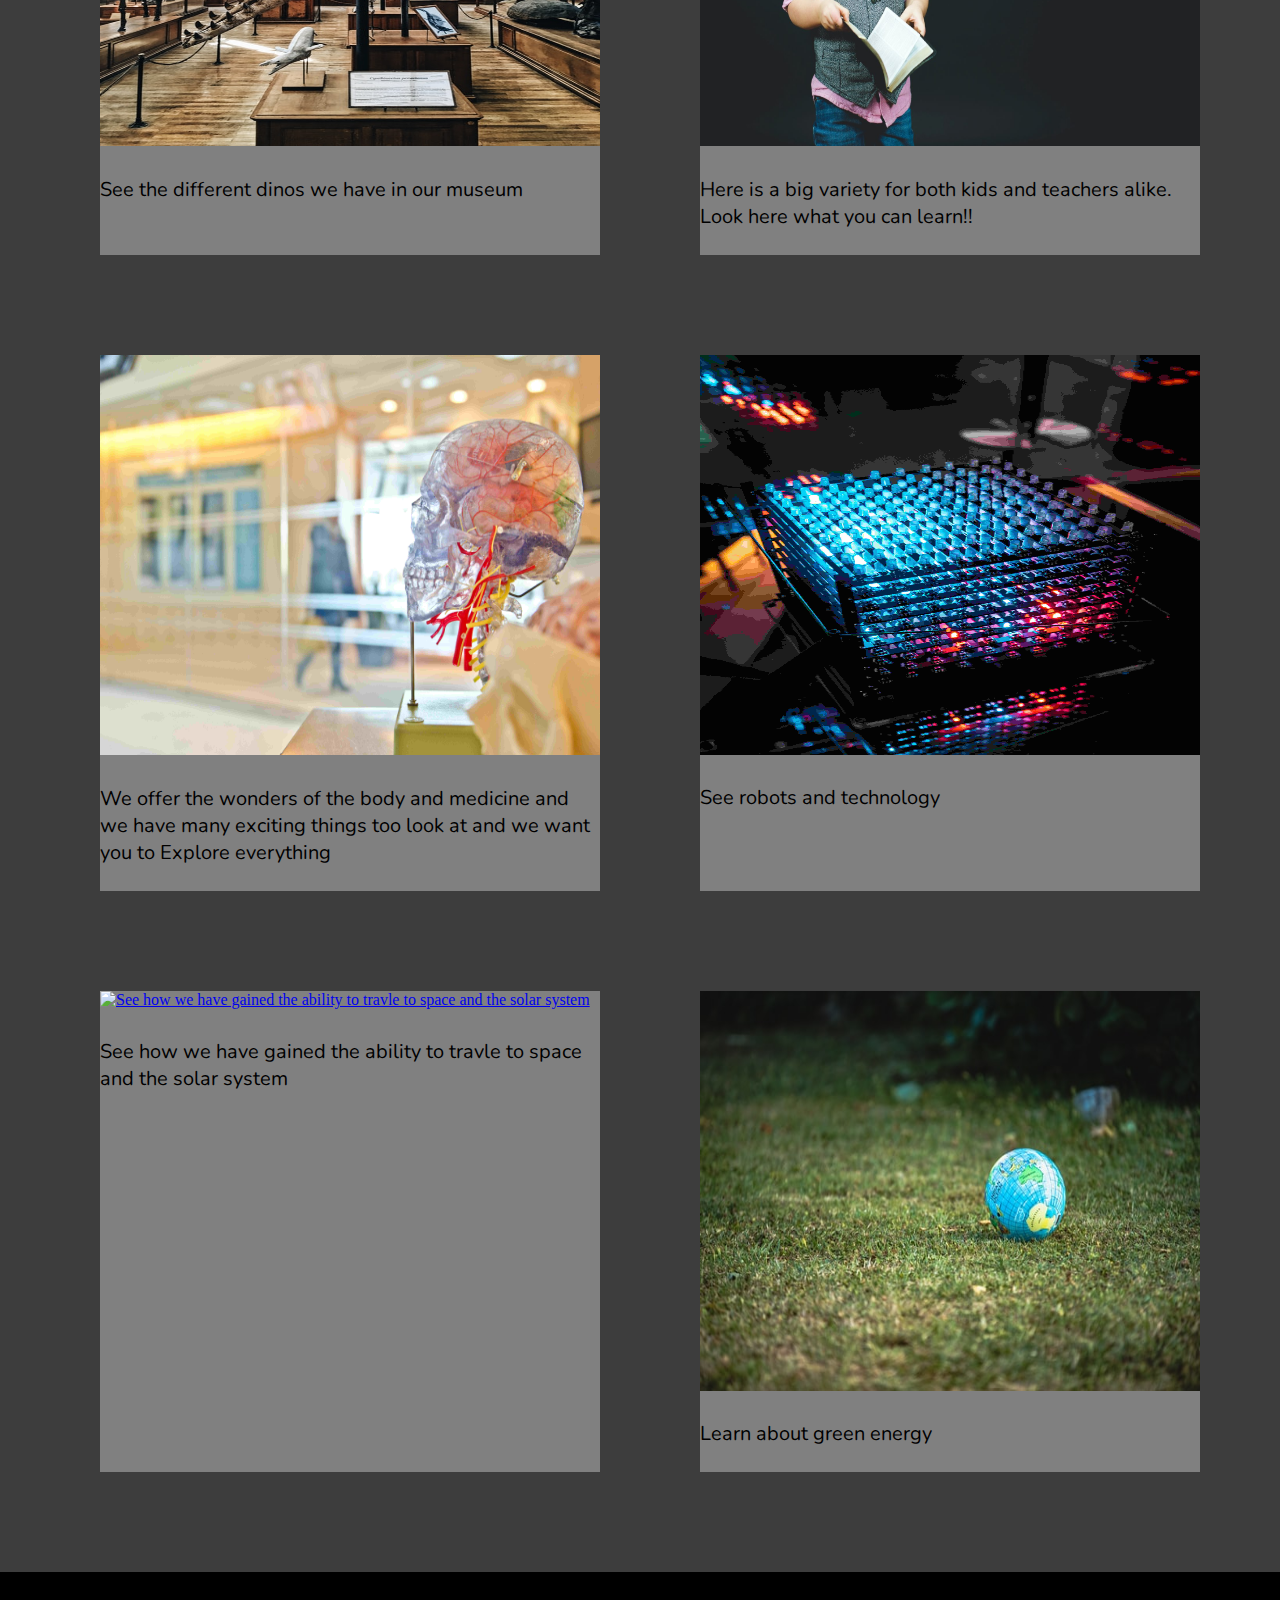
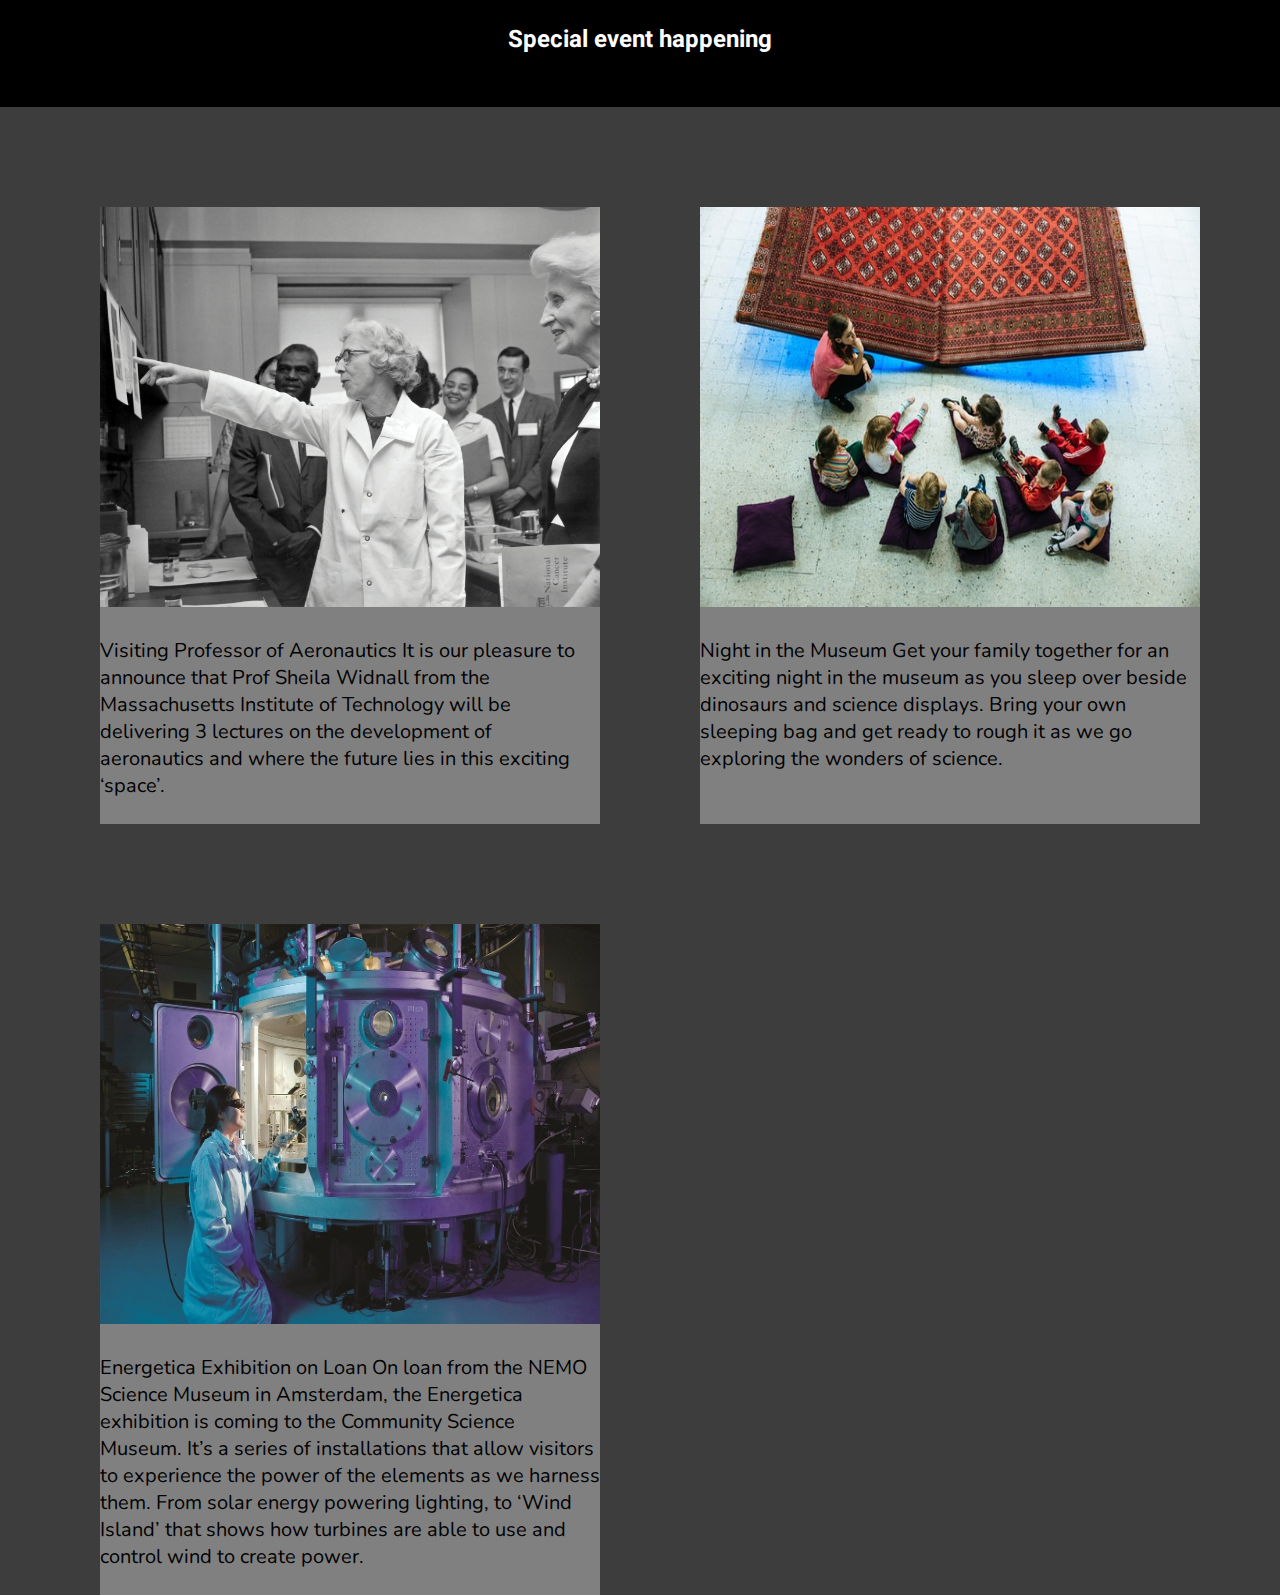
==== commit 71dd8561: "finished" ====
--- a/index.html
+++ b/index.html
@@ -18,6 +18,8 @@
       <a href="index.html"
         ><img class="logo" src="/images/logo museum.png" alt="logo"
       /></a>
+      <label class="container-hbm" for="hamburger-menu"><span class="hb-bar"></span><span class="hb-bar1"></span><span class="hb-bar2"></span></label>
+      <input type="checkbox" name="hamburger-menu" id="hamburger-menu">
       <nav>
         <ul>
           <li class="dropdown">
@@ -153,7 +155,7 @@
       </div>
 
     </section>
-    <h2>Special event happening</h2>
+    <h2 class="divider-info">Special event happening</h2>
     <section class="grid-a3">
       
       <div class="menu-item">
@@ -186,6 +188,5 @@
 
   
     </section>
-    <script src="/js/funfact.js"></script>
   </body>
 </html>
--- a/css/style.css
+++ b/css/style.css
@@ -88,6 +88,28 @@
   box-shadow: 0px 3px 6px 0px black;
   z-index: 2;
   justify-content: space-between;
+}
+
+.container-hbm {
+  display: none;
+}
+
+#hamburger-menu {
+  display: none;
+}
+#hamburger-menu:checked ~ nav {
+  display: block;
+  margin-top: -50px;
+}
+.hb-bar,
+.hb-bar1,
+.hb-bar2 {
+  display: block;
+  width: 35px;
+  height: 5px;
+  background-color: black;
+  margin: 6px 0px;
+  transition: 0.3s;
 }
 
 i {
@@ -164,20 +186,6 @@
 
 /*Grids*/
 
-.grid-fp {
-  display: grid;
-  grid-template-columns: auto;
-  grid-template-rows: auto;
-  grid-template-areas:
-    "header header header header"
-    "intro intro intro intro"
-    "main main main main"
-    "main-2 main-2 main-2 main-2"
-    "event event event event"
-    "footer footer footer footer";
-  margin: auto;
-}
-
 .grid-a1 {
   grid-area: main;
   margin-top: 38px;
@@ -216,7 +224,7 @@
 .menu-item img,
 .menu-item-2 img {
   height: 400px;
-  height: 500px;
+  width: 500px;
 }
 
 .menu-item:hover,
@@ -237,6 +245,7 @@
   background-position: 50%;
   height: 900px;
   filter: brightness(50%);
+  margin-top: -210px;
 }
 
 .welcome {
@@ -288,27 +297,6 @@
   z-index: 2;
 }
 
-.fact {
-  animation-name: text-show;
-  animation-duration: 1s;
-  animation-delay: 1s;
-  visibility: hidden;
-}
-
-.fun-fact:hover > .fact {
-  visibility: visible;
-}
-.fun-fact:hover {
-  width: 600px;
-  height: 300px;
-  transition: ease-out 1s;
-  transform: rotate(180deg);
-  z-index: 2;
-  border-radius: 0%;
-  display: block;
-  color: white;
-}
-
 .mid-nav {
   position: relative;
   display: flex;
@@ -319,7 +307,7 @@
 .s-nav {
   display: grid;
   grid-area: intro;
-  margin-top: 500px;
+  margin-top: 700px;
   margin-left: 150px;
   position: relative;
   border-radius: 15px;
@@ -342,6 +330,40 @@
   background-color: black;
   color: #eb9a20;
 }
+/*Cosmos*/
+.bg-cos {
+  background-image: url(/images/bryan-goff-RF4p4rTM-2s-unsplash\(1\).jpg);
+  background-attachment: scroll;
+  background-repeat: no-repeat;
+  background-size: cover;
+  height: 600px;
+  z-index: 1;
+}
+#pos-txt {
+  padding-left: 125px;
+  padding-top: 125px;
+}
+
+.info-box-cos {
+  height: 400px;
+  width: 500px;
+  left: 750px;
+  top: 20px;
+  z-index: 0;
+  position: relative;
+}
+
+.planet {
+  display: block;
+  position: absolute;
+  border-radius: 100%;
+  height: 550px;
+  width: 600px;
+  background: whitesmoke;
+  z-index: -1;
+  border: orange solid 30px;
+}
+
 /*Evolution*/
 .ev-bg::after {
   content: "";
@@ -405,7 +427,7 @@
 }
 
 .info-box-ev {
-  background: #606060cf;
+  background: #393939cf;
   padding: 20px;
   color: white;
   font-family: var(--small-text);
@@ -485,7 +507,7 @@
   text-align: center;
 }
 .info-box-kids {
-  background: #606060cf;
+  background: #464444d9;
   padding: 20px;
   color: yellow;
   font-family: var(--small-text);
@@ -539,6 +561,10 @@
   gap: 50px;
   margin: 50px 75px;
 }
+.res-box img {
+  height: 500px;
+  width: 700px;
+}
 .vol-box {
   flex-direction: row-reverse;
   margin: 50px 100px;
@@ -546,23 +572,148 @@
 }
 .vol-box img {
   margin: 50px;
+  height: 500px;
+  width: 500px;
+}
+/*meds*/
+
+.bg-meds {
+  background-image: url(/images/william-bout.jpg);
+  background-repeat: no-repeat;
+  background-size: cover;
+  height: 500px;
+  z-index: -2;
+  position: relative;
+  padding-top: 20px;
+}
+.bg {
+  background-color: #f0f8ffc4;
+  height: 450px;
+  width: 700px;
+}
+
+.info-box {
+  max-width: 800px;
+  margin: auto;
+}
+.info-box h1 {
+  margin: 0px auto;
+  text-align: center;
+}
+
+.meds-a1 {
+  display: flex;
+  flex-wrap: wrap;
+  margin: 50px auto;
+  height: 1000px;
+  color: white;
+  background: black;
+}
+.meds-a2 {
+  display: flex;
+  flex-wrap: wrap;
+  margin: 50px auto;
+  height: 1000px;
+  color: white;
+  background: black;
+}
+
+.box-med,
+.box-med-2 {
+  background-color: gray;
+  width: 500px;
+  height: 950px;
+  border: white solid 5px;
+}
+.box-med img,
+.box-med-2 img {
+  height: 500px;
+  width: 490px;
+}
+.container-med,
+.container-med-2 {
+  display: flex;
+  gap: 500px;
+  margin: 15px auto;
+  height: 900px;
+}
+.container-med h2 {
+  font-family: var(--main-text);
+  position: relative;
+  padding: 50px;
+  text-align: center;
+  font-size: 30px;
+}
+/*robots*/
+.bg-robo {
+  background-image: url(/images/michael-dziedzic-aQYgUYwnCsM-unsplash\(1\).jpg);
+  background-repeat: repeat;
+  background-size: contain;
+  background-attachment: scroll;
+  height: 500px;
+}
+
+.info-box-robo {
+  background: #606060e5;
+  padding-top: 100px;
+  color: white;
+  font-family: var(--small-text);
+  margin: auto;
+  max-width: 800px;
+  height: 500px;
+}
+#robot {
+  height: 1000px;
+  width: 1200px;
 }
 
 @media screen and (min-width: 300px) and (max-width: 600px) {
+  header {
+    display: block;
+  }
+  .container-hbm {
+    display: inline;
+    position: relative;
+    left: 320px;
+    top: -120px;
+    z-index: 1;
+  }
+  .dropdb {
+    padding: 15px 25px;
+  }
+  header nav {
+    display: none;
+  }
+  header ul {
+    flex-direction: column;
+    position: relative;
+    z-index: 1;
+    background-color: #2fadbe;
+    height: 400px;
+  }
+
   /*front-page*/
   .grid-fp {
     display: flex;
     flex-direction: column;
   }
+  .bg-intro {
+    height: 1150px;
+  }
 
   .grid-a2,
   .grid-a3 {
     gap: 50px;
     margin-left: 30px;
   }
+  .menu-item,
+  .menu-item-2 {
+    width: 300px;
+  }
 
   img,
-  .menu-item img {
+  .menu-item img,
+  .boxses-size-eco img {
     height: 300px;
     width: 300px;
   }
@@ -597,7 +748,7 @@
   .info-box-kids img,
   #kids-area-b1 {
     height: 400px;
-    width: 300px;
+    width: 320px;
   }
   .info-box-sml,
   .info-box-sml img {
@@ -608,12 +759,123 @@
   }
   #cent-1 {
     margin: 45px;
+  }
+  .res-box {
+    display: inline-block;
+    margin: auto;
+  }
+  .vol-box {
+    display: inline-block;
+    margin: 25px -20px;
+  }
+  /*visit*/
+  #travle {
+    flex-direction: column;
+    gap: 50px;
+  }
+  /*cosmos*/
+  .info-box-cos {
+    top: 0px;
+    left: -110px;
+    background-color: gray;
+    color: white;
+    height: 100%;
+  }
+  .planet {
+    display: none;
+  }
+  .boxses-size img {
+    height: 300px;
+    width: 300px;
+  }
+  /*meds*/
+  .bg-meds {
+    height: auto;
+  }
+  .info-box {
+    max-width: 800px;
+    margin: auto;
+    background: #f0f8ffbd;
+  }
+  .info-box h1 {
+    text-align: inherit;
+  }
+  .box-med,
+  .box-med-2 {
+    height: auto;
+    width: auto;
+    margin: 80px auto;
+  }
+  .box-med img,
+  .box-med-2 img {
+    width: 350px;
+  }
+  .container-med,
+  .container-med-2 {
+    display: inline-block;
+    height: auto;
+  }
+  .a1,
+  .a2 {
+    height: auto;
+  }
+
+  /*robot*/
+  #robot {
+    width: 300px;
+    height: 300px;
+  }
+  /*eco*/
+  .bg-eco::after {
+    right: 0px;
+    width: 350px;
+  }
+  .info-box-eco {
+    width: auto;
+    height: auto;
+  }
+  .info-box-eco h1 {
+    text-align: inherit;
+  }
+  .boxses-size-eco {
+    flex-direction: row;
+  }
+  #box-size-3 {
+    margin: 25px 50px;
+  }
+  /*contact*/
+  .cta-inn-don {
+    margin-left: 0px;
   }
 }
 @media screen and (min-width: 600px) and (max-width: 900px) {
   .grid-fp {
     display: flex;
     flex-direction: column;
+  }
+  .container-hbm {
+    display: inline;
+    background-color: #2fadbe;
+    position: relative;
+    left: 610px;
+    top: -120px;
+    z-index: 1;
+  }
+  header {
+    display: block;
+  }
+  header nav {
+    display: none;
+  }
+  header ul {
+    flex-direction: column;
+    position: relative;
+    z-index: 1;
+    height: 430px;
+    background-color: var(--babyblue);
+  }
+  .dropdb {
+    padding: 15px 25px;
   }
   .grid-a1 {
     margin: auto;
@@ -647,6 +909,7 @@
   .menu-item,
   .menu-item-2 {
     width: 350px;
+    margin: auto;
   }
   /*Kids*/
 
@@ -658,12 +921,74 @@
   #cent-1 {
     margin: 60px auto;
   }
+  .res-box {
+    display: inline-block;
+    margin: auto;
+  }
+
+  /*cosmos*/
+  .info-box-cos {
+    top: 0px;
+    left: 0px;
+    background-color: gray;
+    color: white;
+    height: 100%;
+    width: 800px;
+  }
+  .planet {
+    display: none;
+  }
+  /*meds*/
+  .info-box {
+    max-width: 800px;
+    margin: auto;
+    background: #f0f8ffbd;
+  }
+  .info-box h1 {
+    text-align: inherit;
+  }
+  .box-med,
+  .box-med-2 {
+    height: auto;
+    width: auto;
+    margin: 80px auto;
+  }
+  .box-med img,
+  .box-med-2 img {
+    width: 350px;
+  }
+  .container-med,
+  .container-med-2 {
+    height: auto;
+    gap: 10px;
+  }
+  .a1,
+  .a2 {
+    height: auto;
+  }
+  /*robots*/
+  #robot {
+    height: 500px;
+    width: 500px;
+  }
+  /*eco*/
+  #box-size-3 {
+    margin: 25px 50px;
+  }
+
+  .boxses-size-eco img {
+    height: 350px;
+    width: 350px;
+  }
 }
 
 @media screen and (min-width: 900px) and (max-width: 1200px) {
   .grid-fp {
     display: flex;
     flex-direction: column;
+  }
+  .dropdb {
+    padding: 15px 15px;
   }
   .welcome {
     margin-top: -350px;
@@ -695,4 +1020,29 @@
   #cent-1 {
     margin: 45px 320px;
   }
-}
+  /*meds*/
+  .container-med,
+  .container-med-2 {
+    height: auto;
+    gap: 30px;
+  }
+  /*cosmos*/
+  .info-box-cos {
+    left: auto;
+    margin: auto;
+  }
+  /*robots*/
+  #robot {
+    width: 500px;
+    height: 500px;
+  }
+  /*eco*/
+  .boxses-size-eco img {
+    height: 450px;
+    width: 450px;
+  }
+
+  #box-size-3 {
+    margin: 25px 50px;
+  }
+}
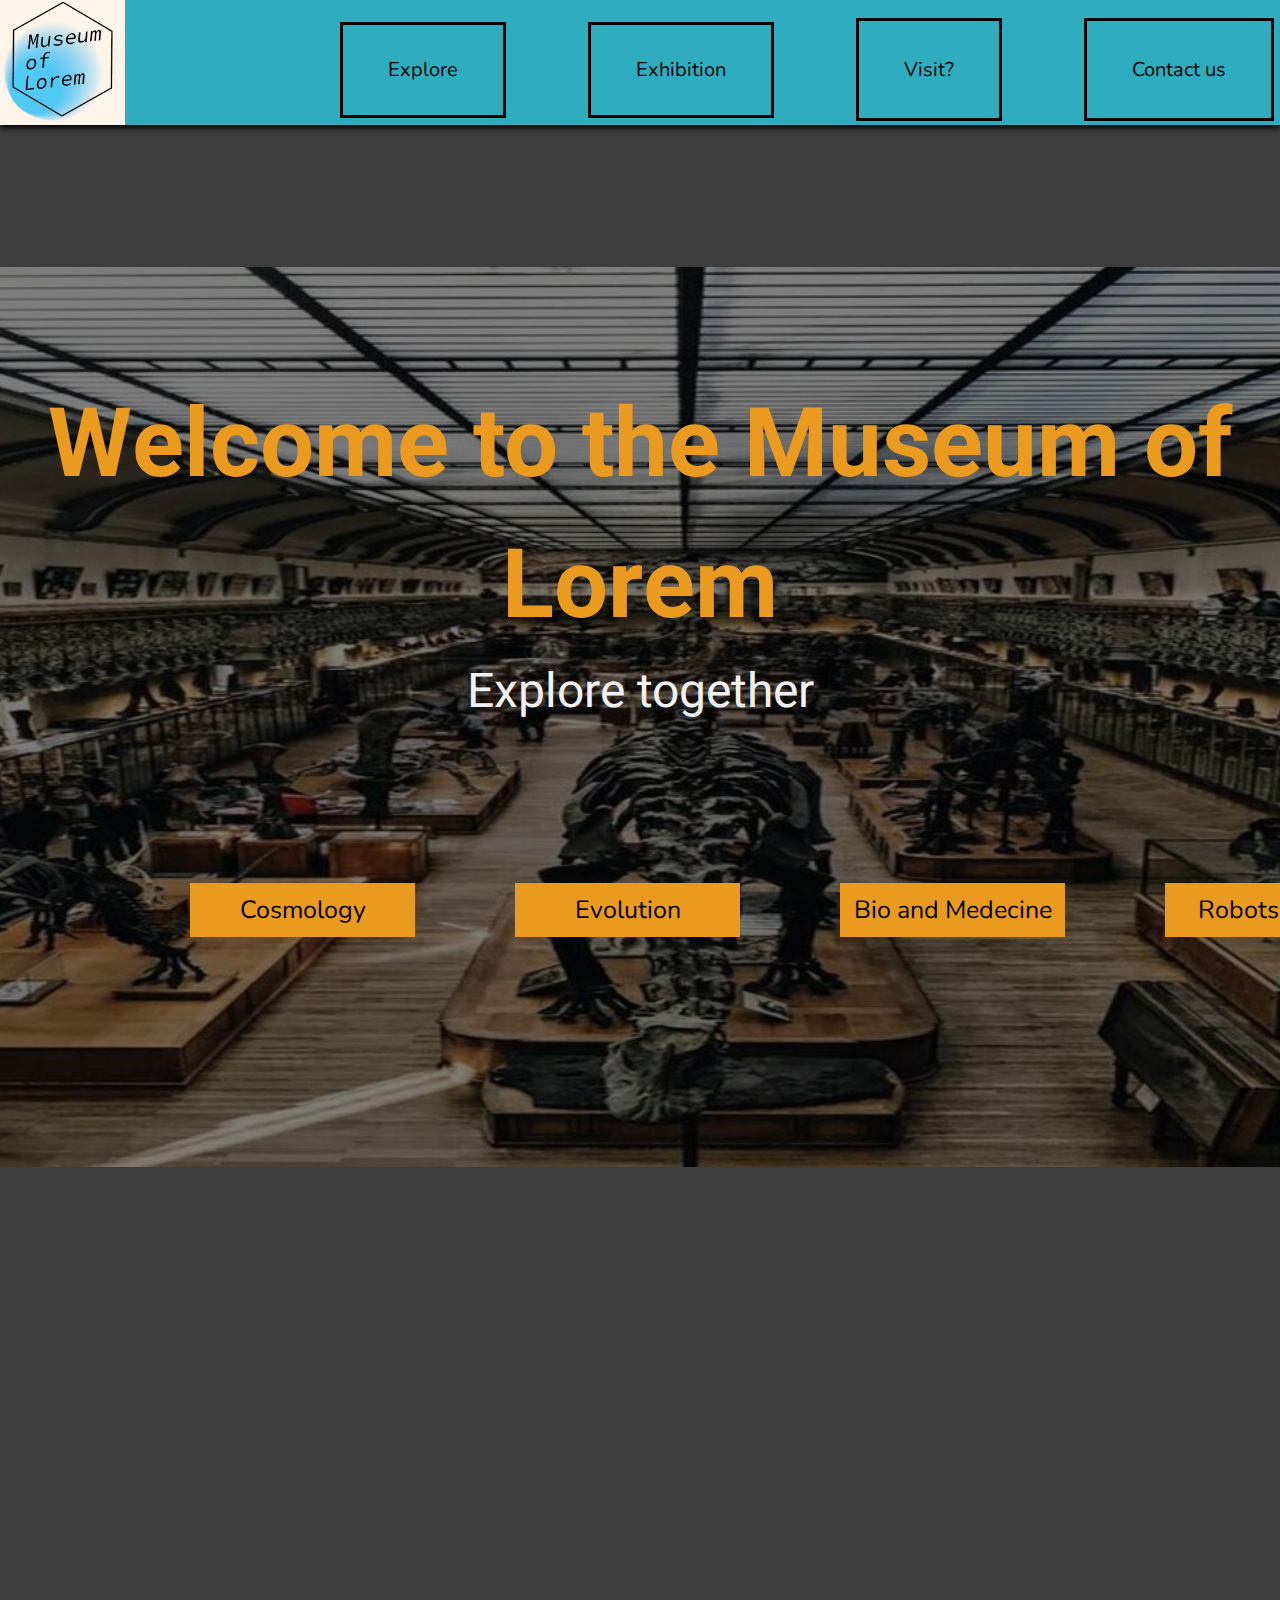
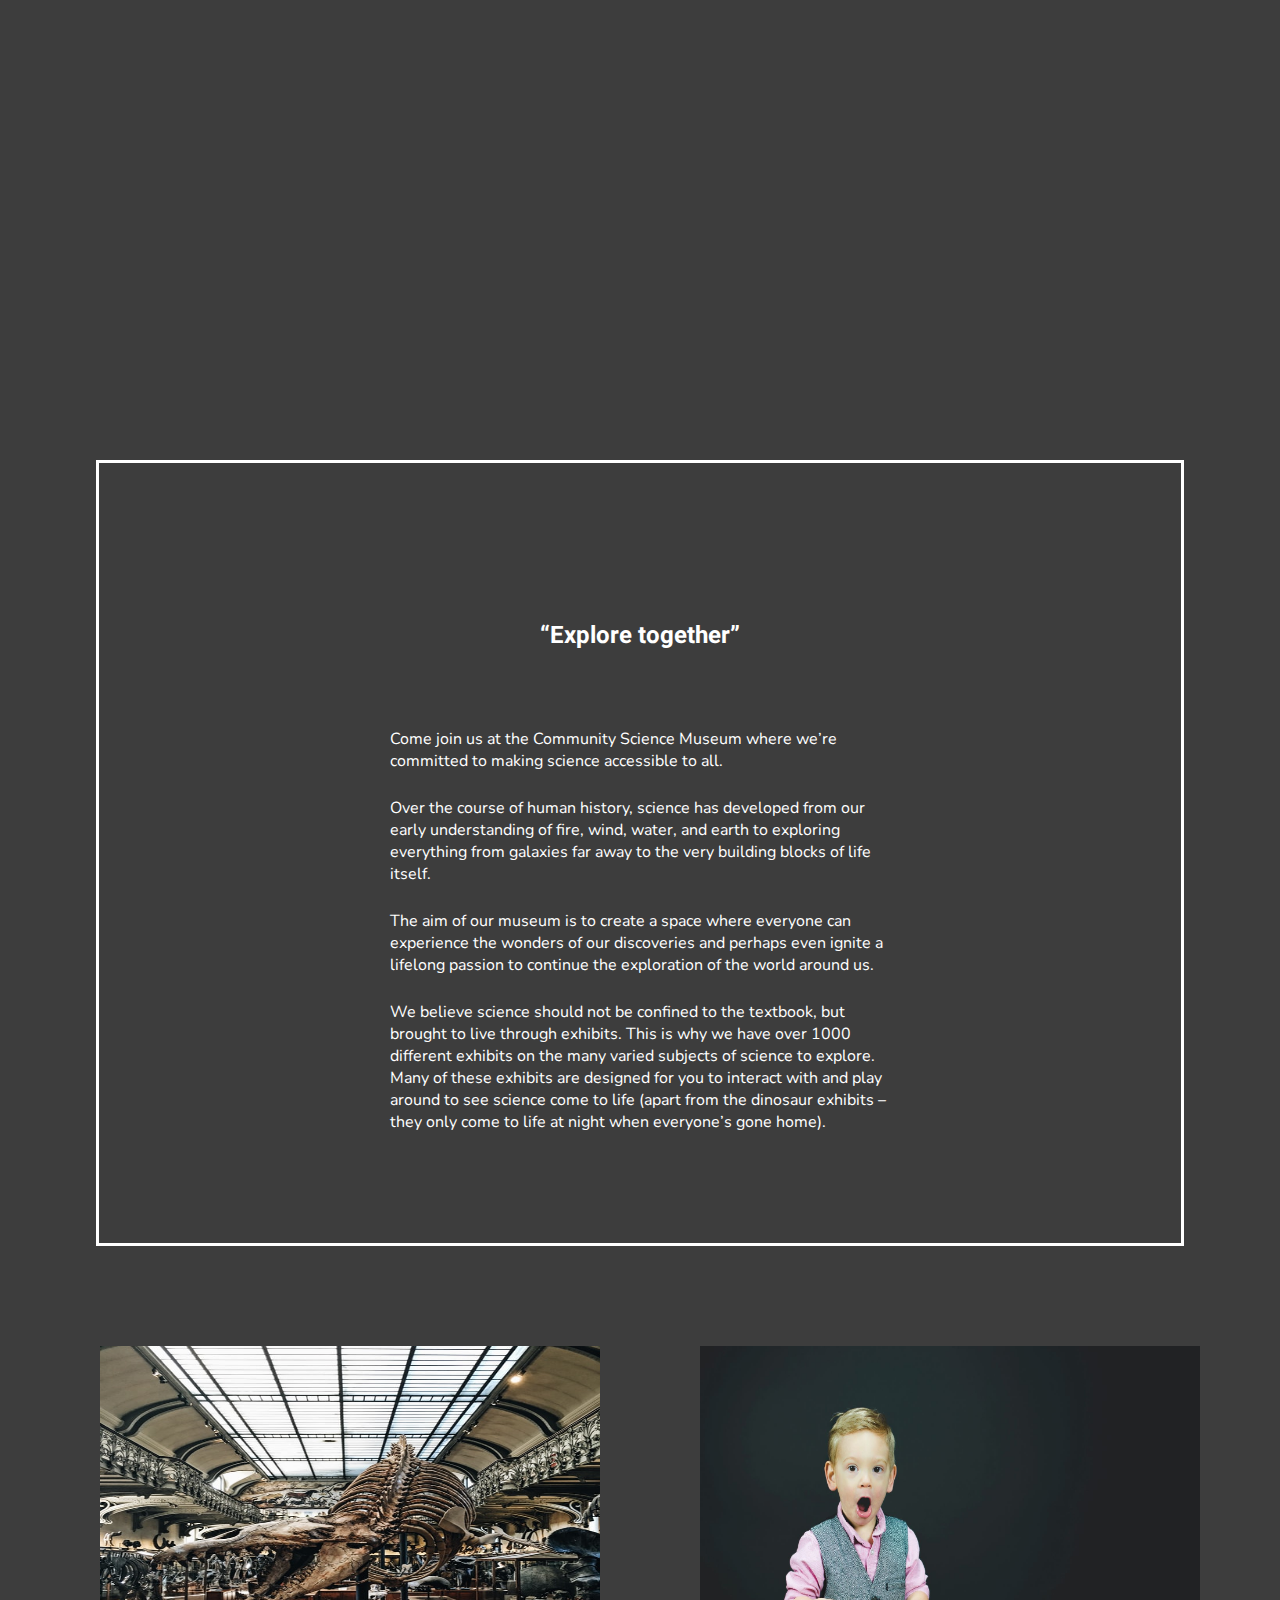
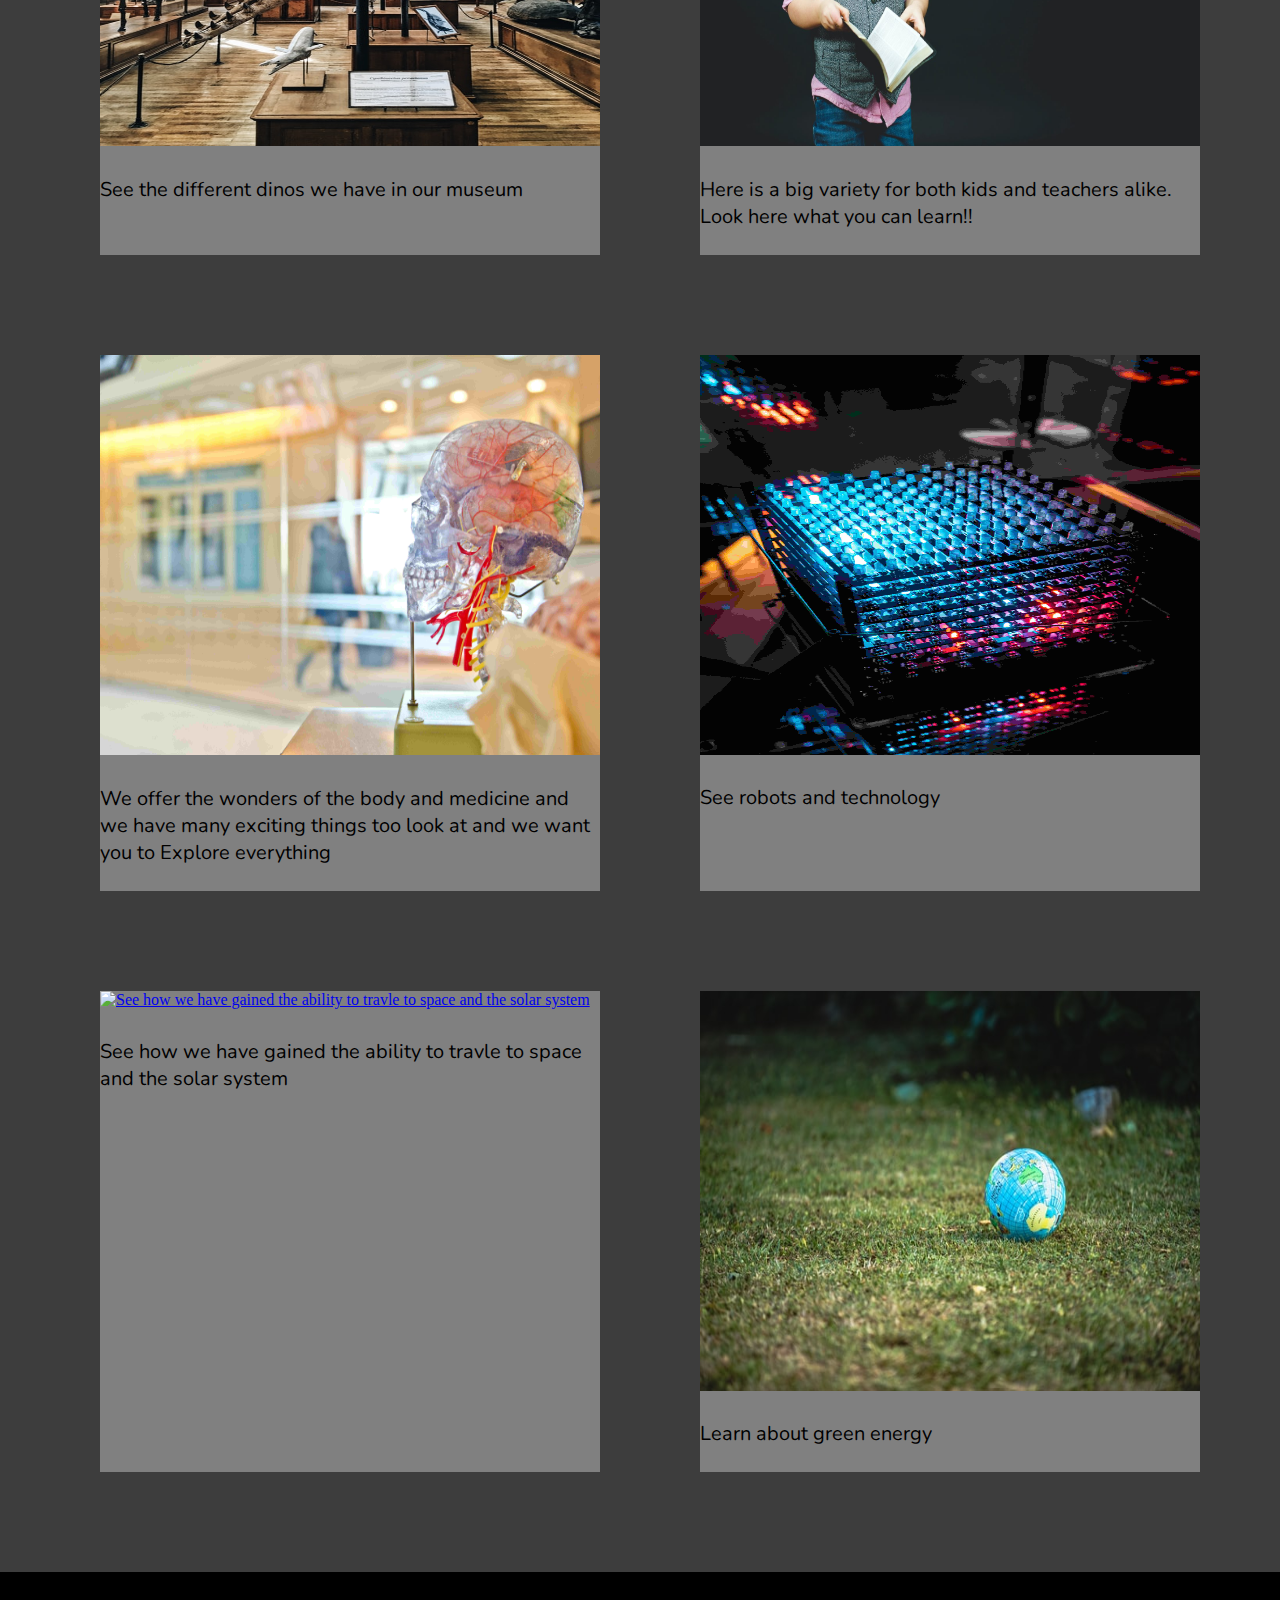
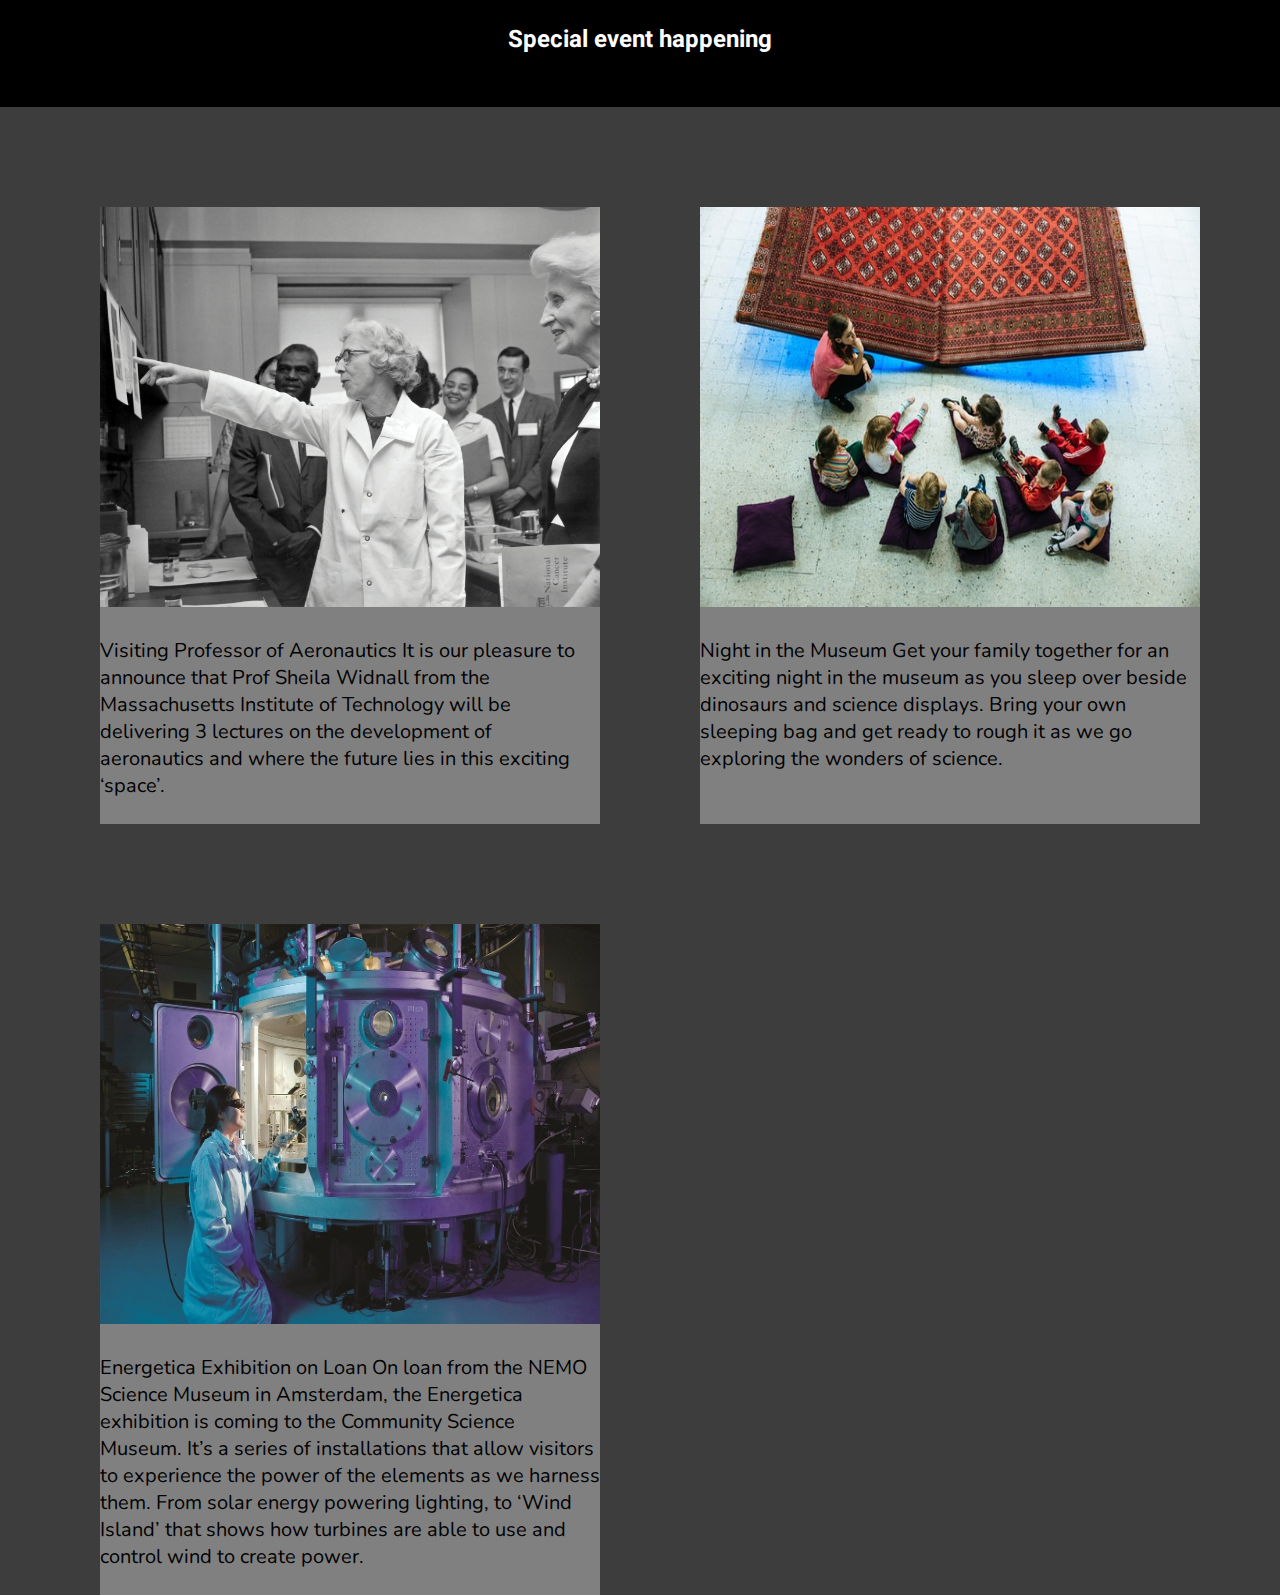
==== commit 5a3c00aa: "done" ====
--- a/index.html
+++ b/index.html
@@ -13,7 +13,7 @@
       rel="stylesheet"
     />
   </head>
-  <body class="grid-fp body-hp">
+  <body class="body-hp">
     <header>
       <a href="index.html"
         ><img class="logo" src="/images/logo museum.png" alt="logo"
--- a/css/style.css
+++ b/css/style.css
@@ -88,6 +88,7 @@
   box-shadow: 0px 3px 6px 0px black;
   z-index: 2;
   justify-content: space-between;
+  position: relative;
 }
 
 .container-hbm {
@@ -312,6 +313,7 @@
   position: relative;
   border-radius: 15px;
   align-self: center;
+  top: -1000px;
 }
 
 .mid-nav a {
@@ -725,8 +727,9 @@
     margin: 35px;
   }
   .s-nav {
-    margin-top: 150px;
-    margin-left: 40px;
+    margin-top: 700px;
+    margin-left: 70px;
+    top: -550px;
   }
 
   .mid-nav {
@@ -898,7 +901,7 @@
   }
   .s-nav {
     margin-top: 130px;
-    margin-left: 40px;
+    position: initial;
   }
 
   img,
@@ -1007,6 +1010,11 @@
     top: 100px;
     font-size: 2em;
   }
+  .s-nav {
+    margin-top: 500px;
+    margin-left: 250px;
+    position: initial;
+  }
 
   img,
   .menu-item img {
